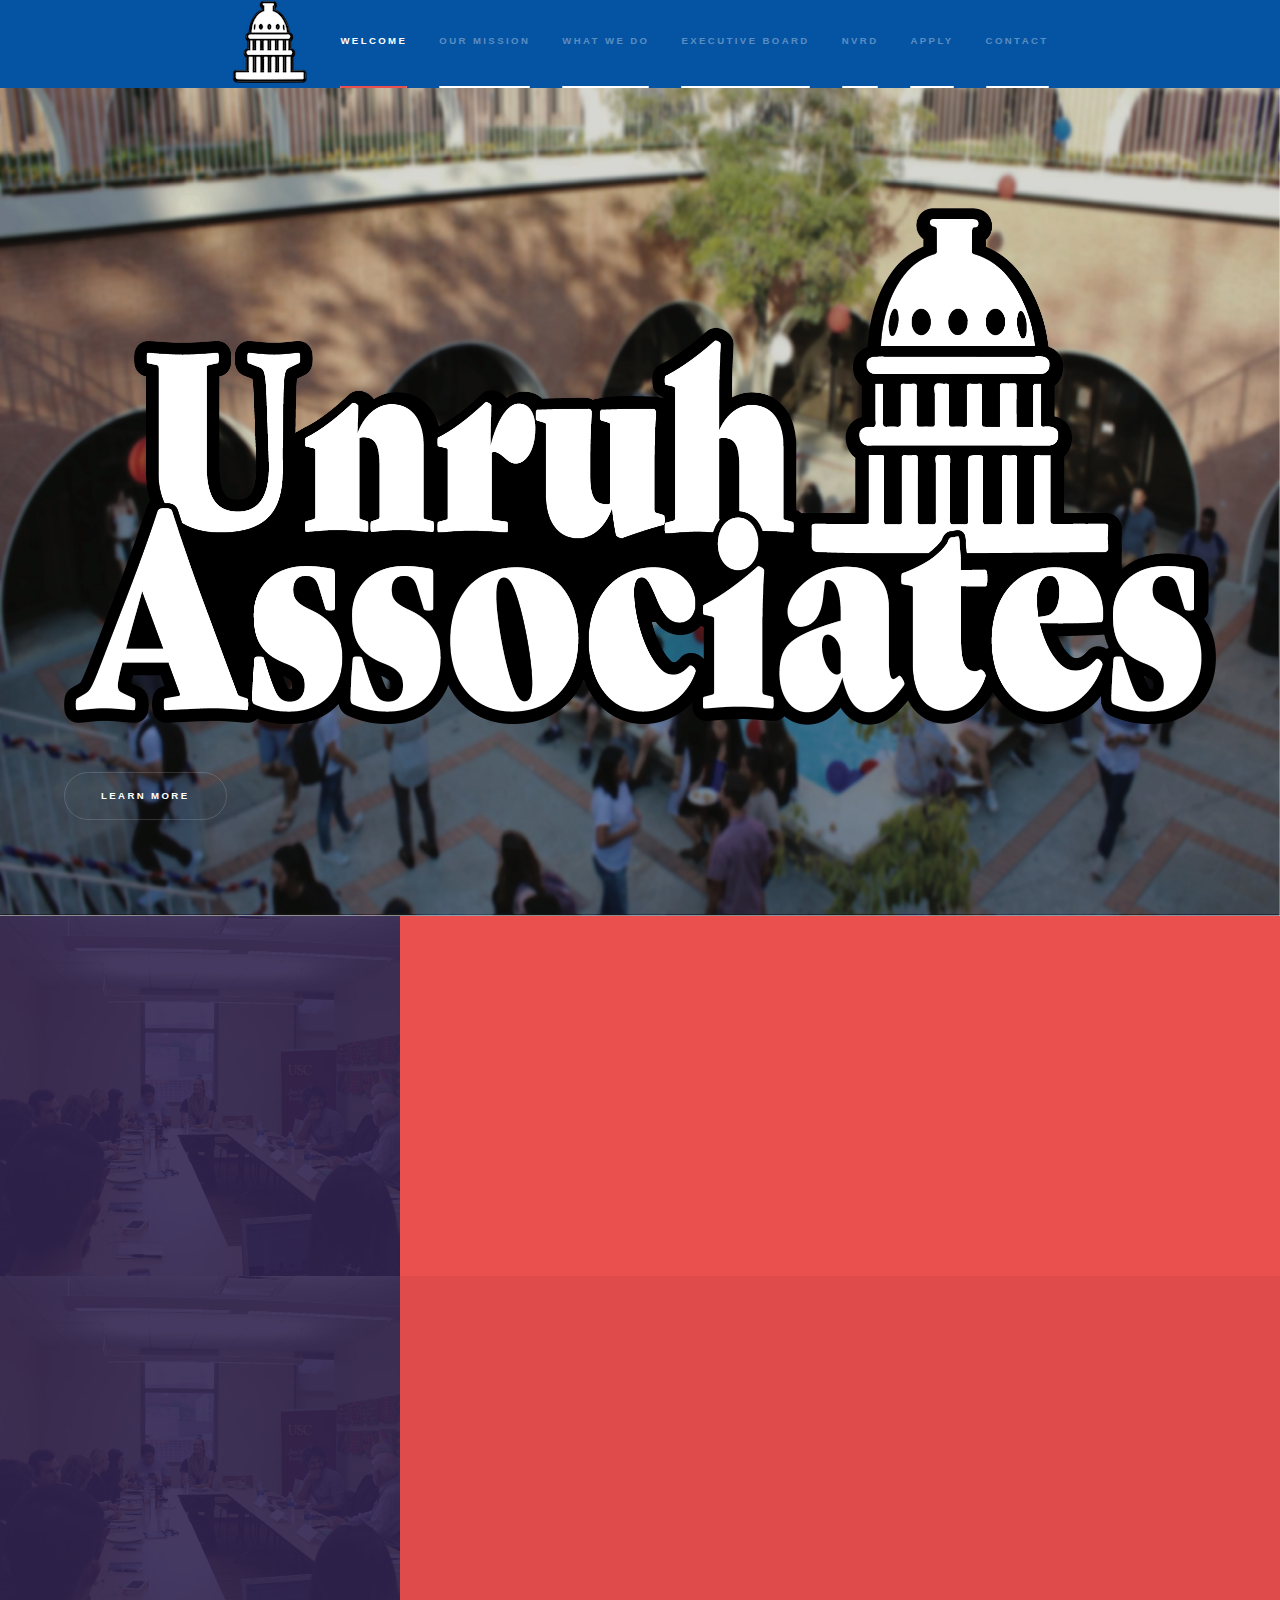
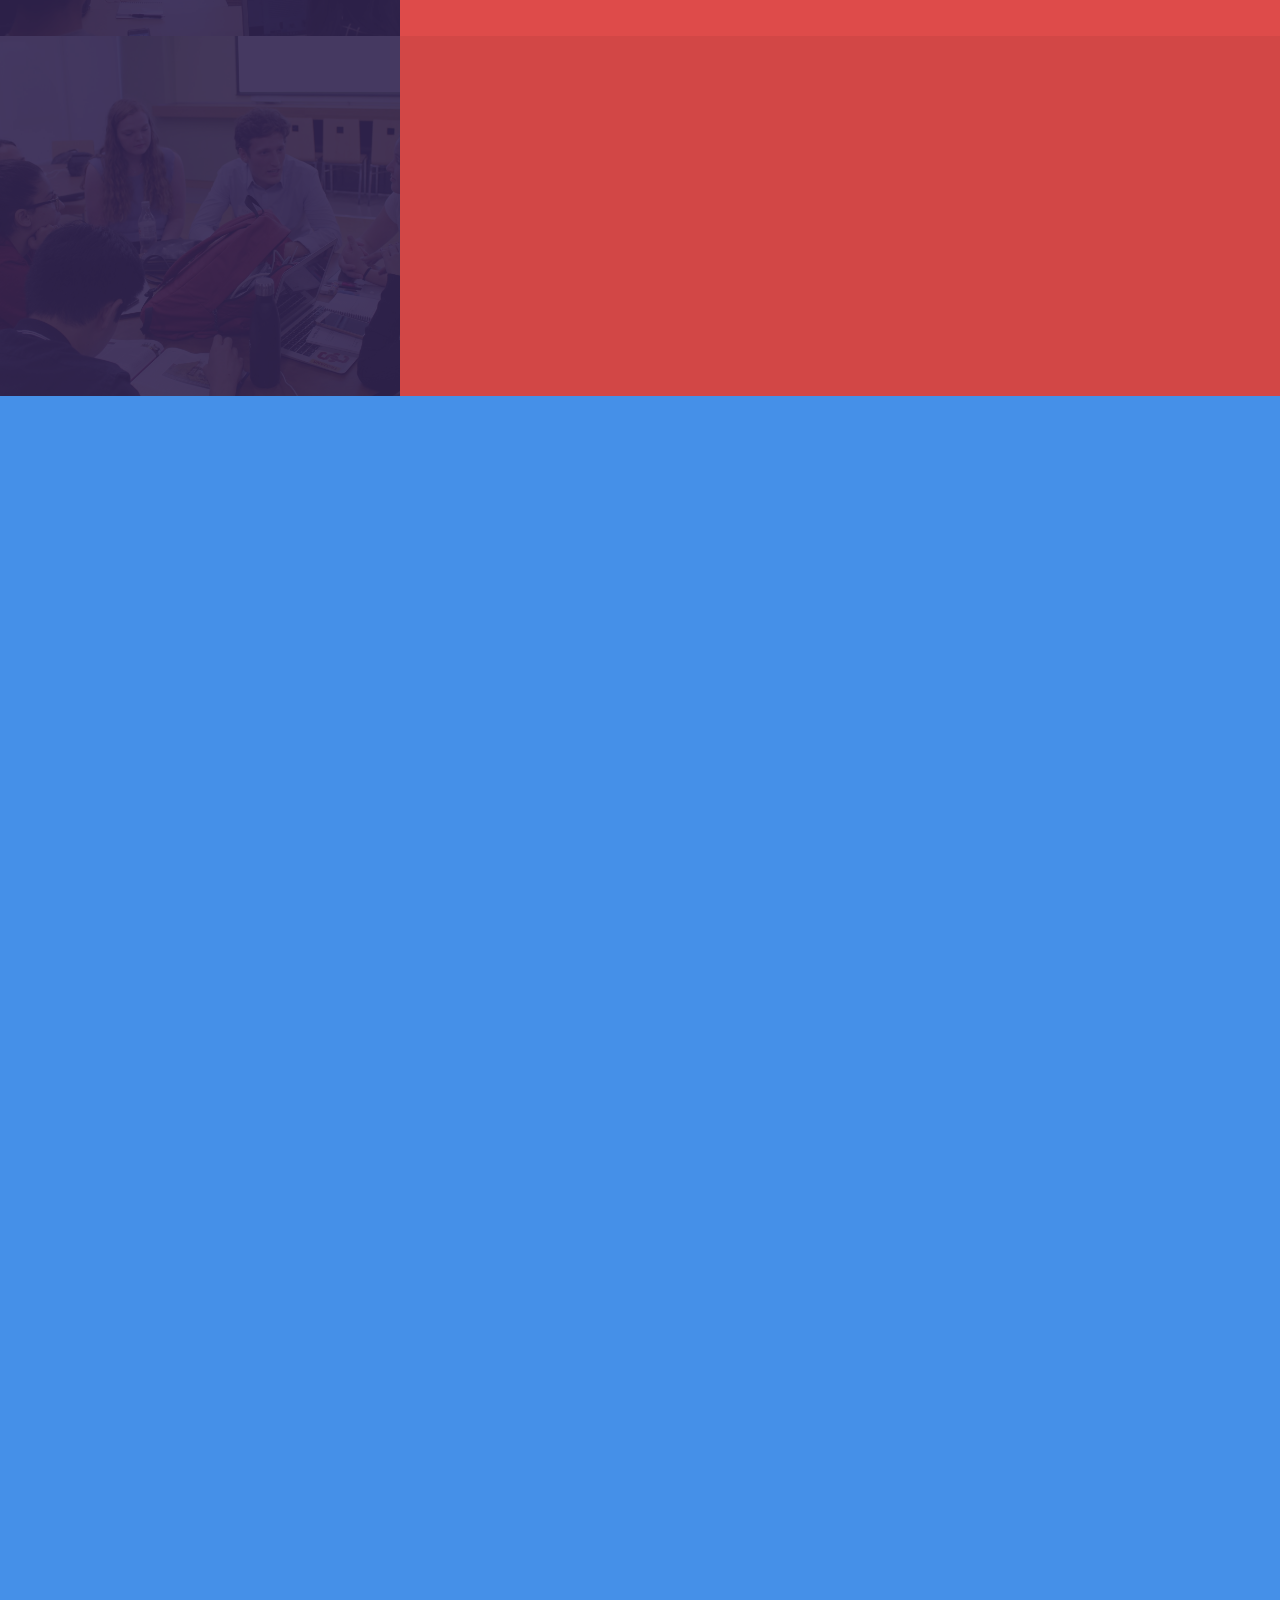
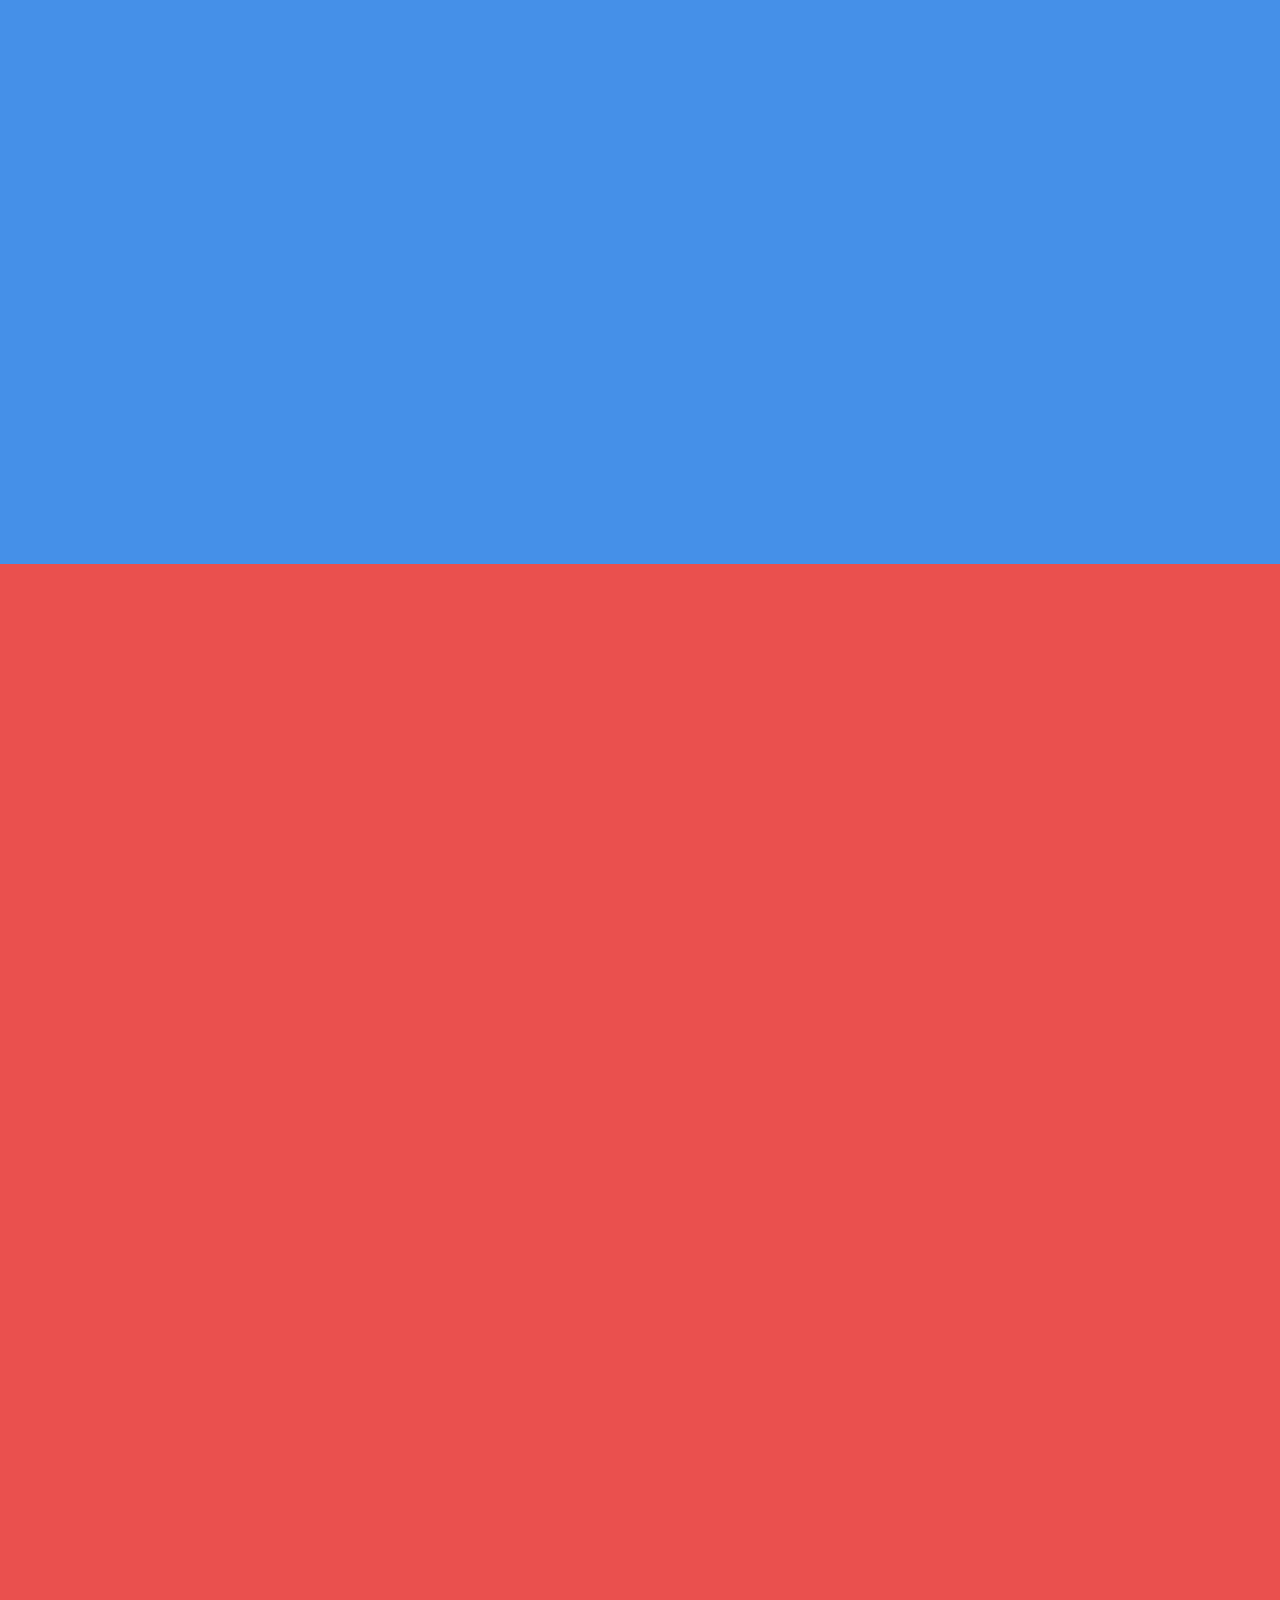
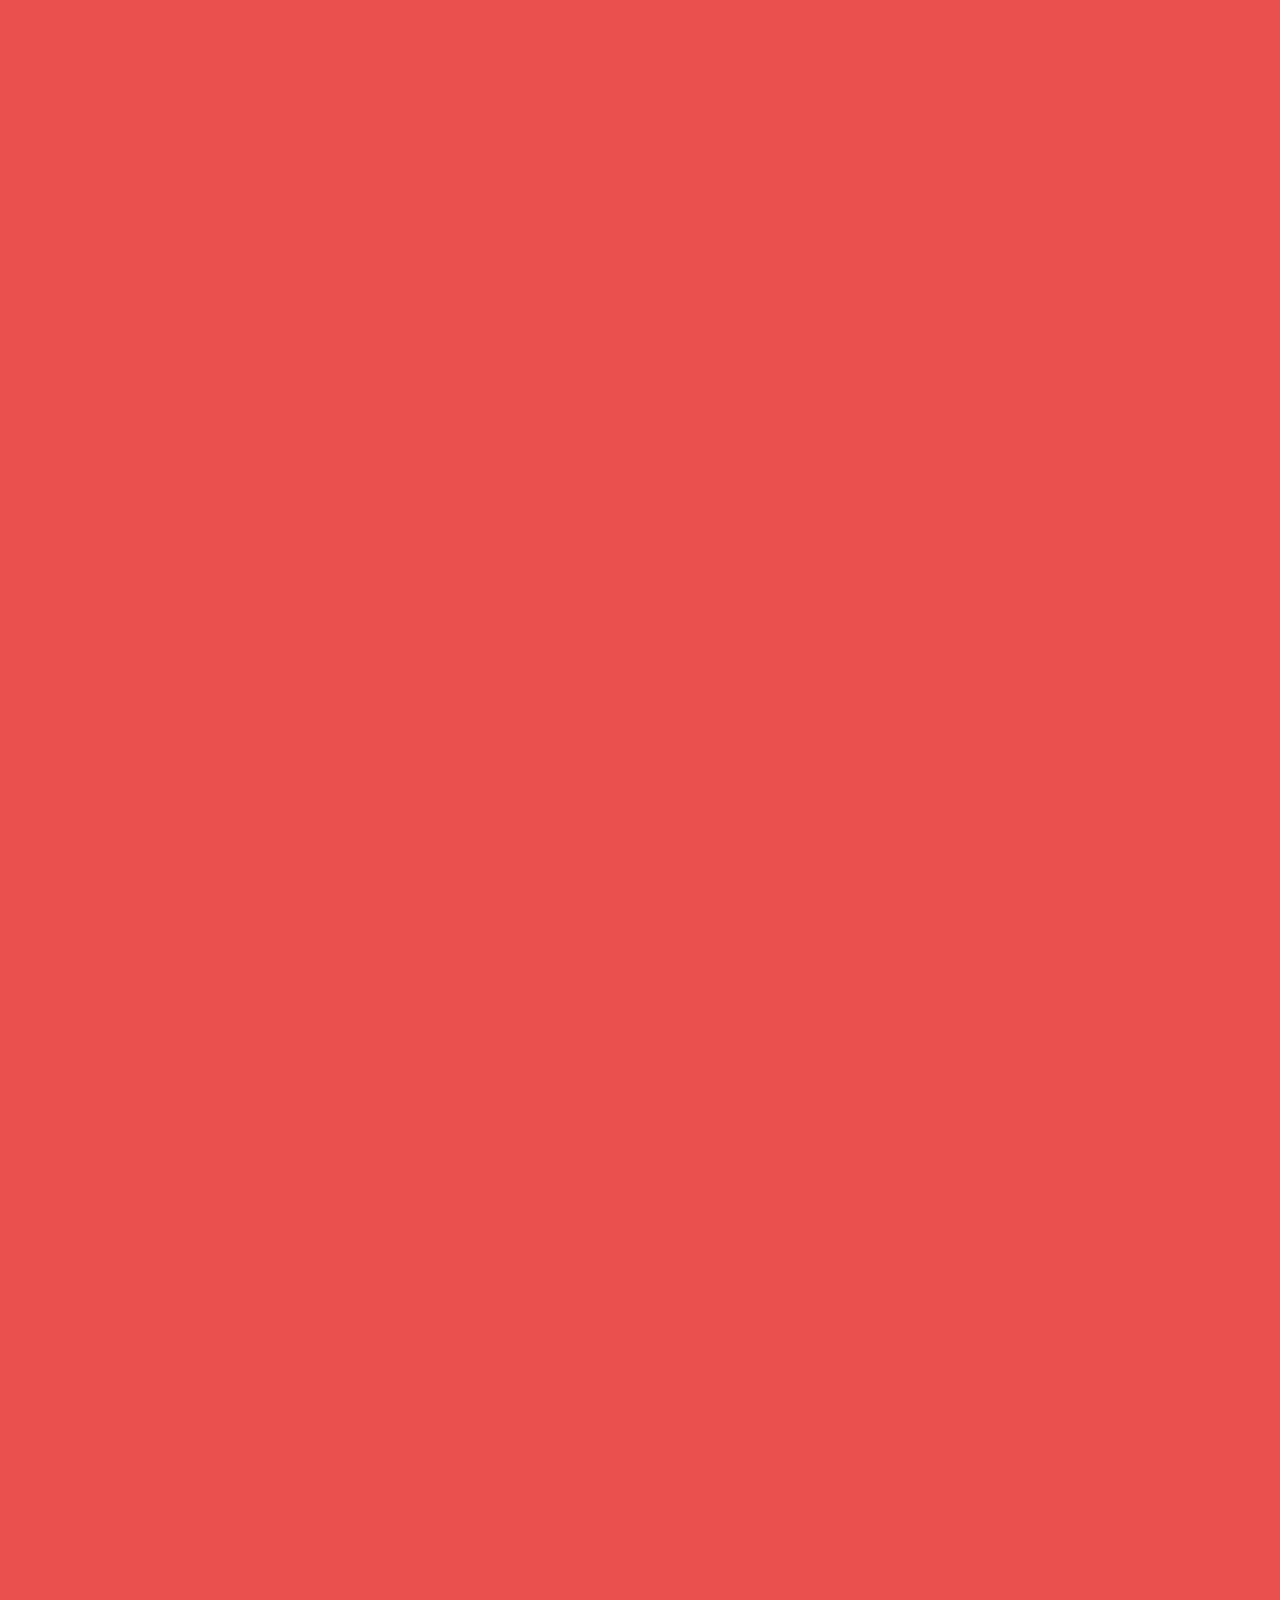
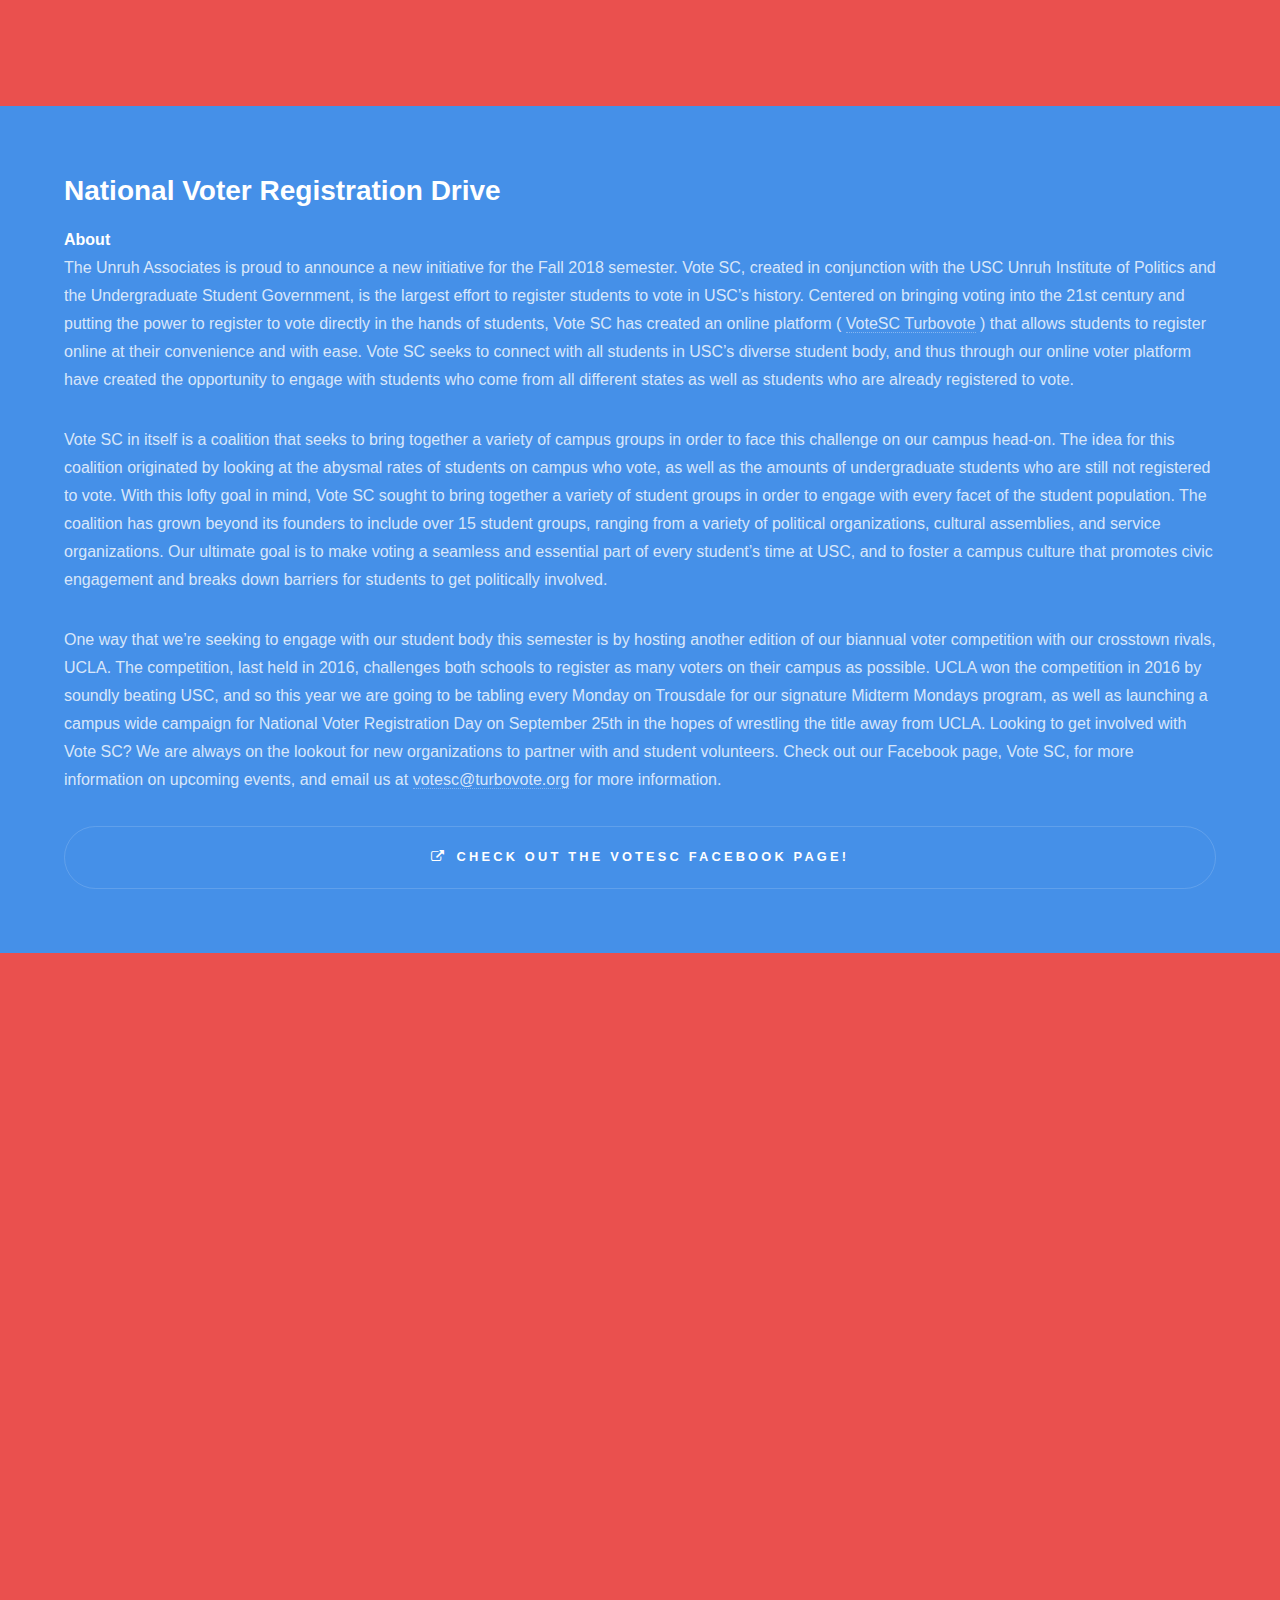
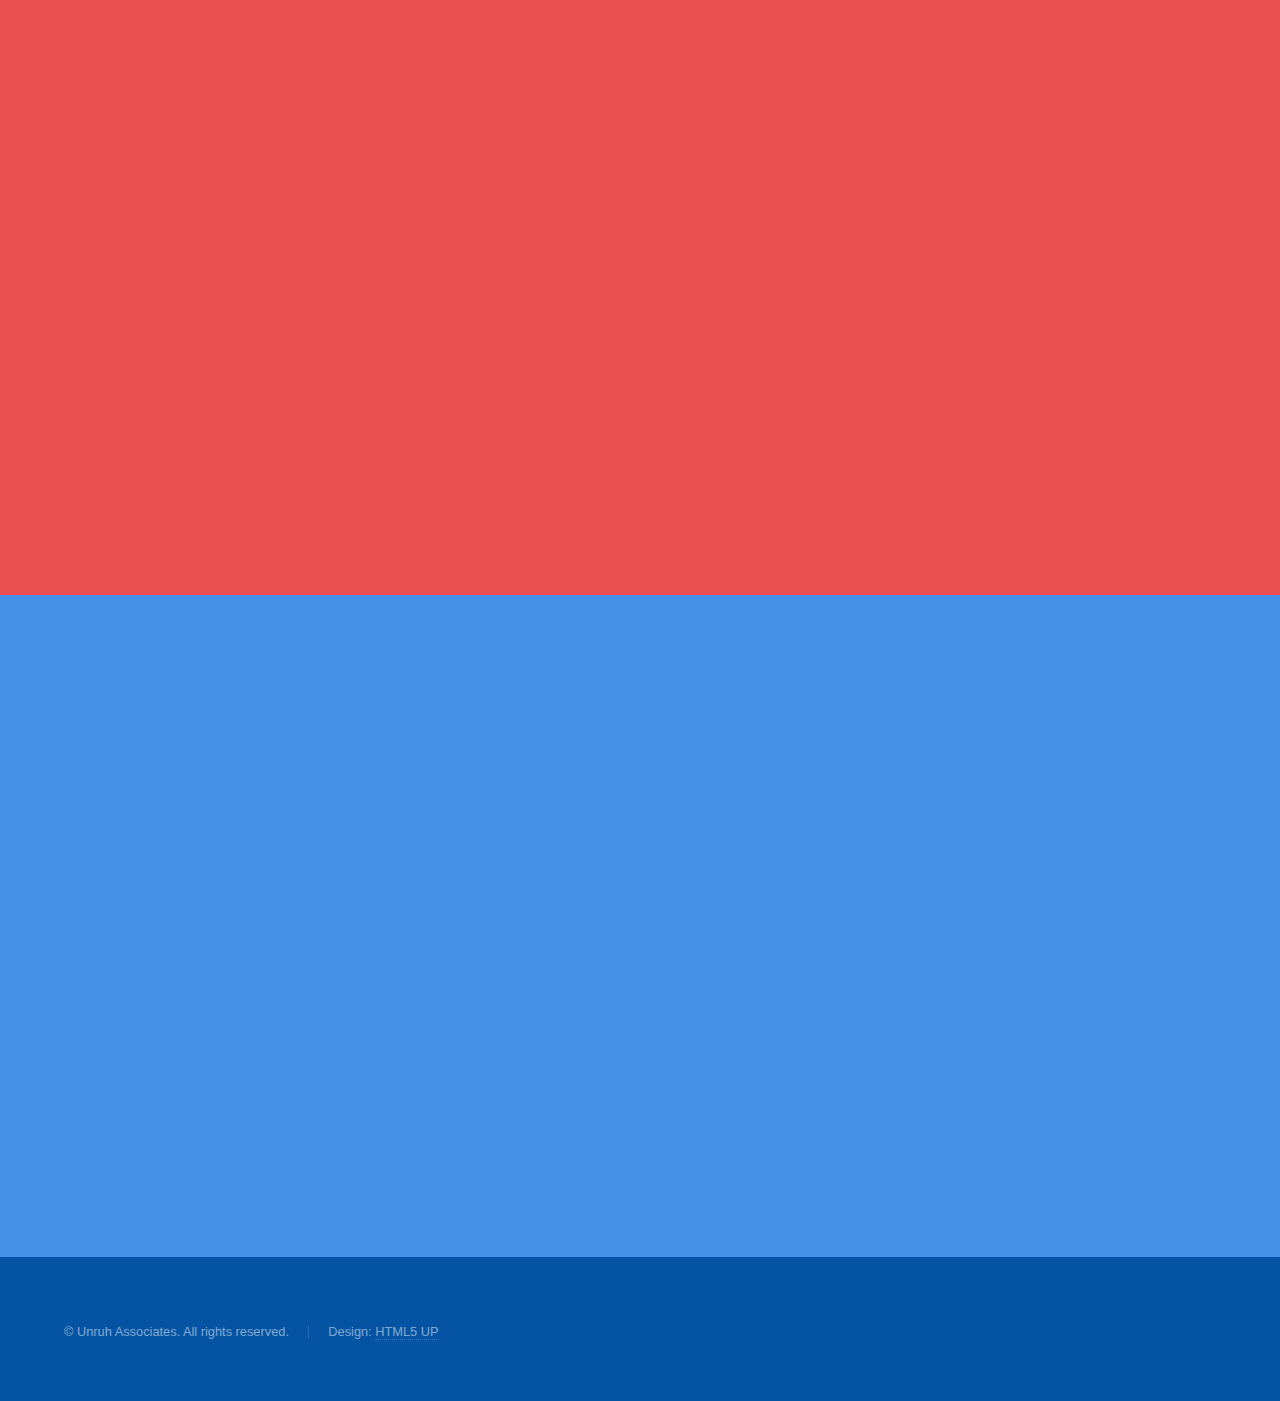
==== index.html @ 32e73c54 "Update index.html" ====
<!DOCTYPE HTML>
<html>
	<head>
		<meta charset="utf-8">
		<meta http-equiv="X-UA-Compatible" content="IE=edge">
		<meta name="viewport" content="width=device-width, initial-scale=1.0">
		<meta name="keywords" content="Unruh, Associates, Institute, USC, University, Southern, California, students, student, group, politics, government">
		<meta name="description" content="Politically engaged students at the University of Southern California.">

		<meta property="og:image" content="https://i.imgur.com/JW8DcnU.png">
		<meta property="og:title" content="Unruh Associates">
		<meta property="og:description" content="Politically engaged students at the University of Southern California.">
		<meta property="og:url" content="http://unruhassociates.org">

		<link rel="shortcut icon" href="images/TinyCapitolBuilding.png">

		<title>Unruh Associates</title>
		<!--[if lte IE 8]><script src="assets/js/ie/html5shiv.js"></script><![endif]-->
		<link rel="stylesheet" href="assets/css/main.css" />
		<!--[if lte IE 9]><link rel="stylesheet" href="assets/css/ie9.css" /><![endif]-->
		<!--[if lte IE 8]><link rel="stylesheet" href="assets/css/ie8.css" /><![endif]-->
	</head>
	<body>

			<section id="sidebar">
				<div class="inner">
					<nav>
						<ul>
							<li><img src= "images/TinyCapitolBuilding-02.png")/></a>
							<li><a href="#intro">Welcome</a></li>
							<li><a href="#one">Our Mission</a></li>
							<li><a href="#two">What We Do</a></li>
							<li><a href="#three">Executive Board</a></li>
							<li><a href="nvrd.html">NVRD</a></li>
							<li><a href="#five">Apply</a></li>
							<li><a href="#six">Contact</a></li>
						</ul>
					</nav>
				</div>
			</section>

		<!-- Wrapper -->
			<div id="wrapper">

				<!-- Intro -->
					<section id="intro" class="wrapper style1 fullscreen fade-up">
						<div class="inner">
							<p>
							</p>
							<h1><img style = "width: 100%; height: auto" src= "images/UnruhLogoBW.png")/></a>
							</h1>
							<ul class="actions">
								<li><a href="#one" class="button scrolly">Learn more</a></li>
							</ul>
						</div>
					</section>

				<!-- One -->
					<section id="one" class="wrapper style2 spotlights">
						<section>
							<a href="#" class="image"><img src="images/pic02.jpg" alt="" data-position="center center" /></a>
							<div class="content">
								<div class="inner">
									<h2>We inspire students to fulfill their political and civic potential...
									</h2>
								</div>
							</div>
						</section>
						<section>
							<a href="#" class="image"><img src="images/pic02.jpg" alt="" data-position="top center" /></a>
							<div class="content">
								<div class="inner">
									<h2>foster the respectful exchange of beliefs all over the political spectrum...
									</h2>
								</div>
							</div>
						</section>
						<section>
							<a href="#" class="image"><img src="images/pic03.jpg" alt="" data-position="25% 25%" /></a>
							<div class="content">
								<div class="inner">
									<h2>and connect individuals across diverse communities who are interested in civic leadership and political engagement.
									</h2>
								</div>
							</div>
						</section>
					</section>

					<section id="two" class="wrapper style3 fade-up">
						<div class="inner">
							<h2>What We Do</h2>
							<div class="box alt">
								<div class="row uniform">
									<div class="4u"><span class="image fit"><img src="images/pic21.jpg" alt="" /></span></div>
									<div class="4u"><span class="image fit"><img src="images/Carol Folt.JPG" alt="" /></span></div>
									<div class="4u$"><span class="image fit"><img src="images/Eboard group pic.jpg" alt="" /></span></div>
									<div class="4u"><span class="image fit"><img src="images/Group1.jpg" alt="" /></span></div>
									<div class="4u"><span class="image fit"><img src="images/NowThis.PNG" alt="" /></span></div>
									<div class="4u$"><span class="image fit"><img src="images/pic02.jpg" alt="" /></span></div>
									<div class="4u"><span class="image fit"><img src="images/pic20.JPG" alt="" /></span></div>
									<div class="4u"><span class="image fit"><img src="images/pic03.jpg" alt="" /></span></div>
									<div class="4u$"><span class="image fit"><img src="images/pic01.jpg" alt="" /></span></div>
								</div>
								<br>
								<section>
									<h3>Chapter meetings</h3>
									<p>At our meetings, we expose Associates to exclusive opportunities, whether it is information for events, meet & greets, or professional development opportunities.</p>
								</section>
								<section>
									<h3>Lunches with Leaders</h3>
									<p>We host lunches on week days each semester to give Associates a chance to meet face-to-face with prominent political professionals in a more informal setting at the Unruh Institute or the University Club.</p>
								</section>
								<section>
									<h3>Roundtable Discussions</h3>
									<p>Associates host intimate roundtable discussions each semester on topics ranging from the Supreme Court, to nuclear proliferation, to environmental policy to give Associates a chance to discuss the prominent issues of the day in a civically engaged setting.</p>
								</section>
								<section>
									<h3>Downtown Los Angeles Summit</h3>
									<p>Every semester, Associates head to Los Angeles City Hall to meet with public and private sector professionals. The trip includes a tour of City Hall, panels hosted in the Tom Bradley Room, and networking sessions. If you have a strong desire to work in politics, this is an excellent opportunity to learn more about career opportunities and make an impression with those working in politics today. </p>
								</section>
								<section>
									<h3>Internships through the Unruh Institute</h3>
									<p>By becoming a part of Unruh Associates you demonstrate your commitment to political advocacy, on campus and off. The Unruh Institute, our parent organization, recognizes this and invites you to apply for interships <a href="https://dornsife.usc.edu/unruh/internships/">here.</a></p>
								</section>
								<section>
									<h3>Special Events, Competitions, and Programs</h3>
									<p>Unruh Associates leads a number of other student-run events and intiatives, from leading USC's efforts on National Voter Regisration Day to holding audience spots for Associates at CNN Town Halls. As the nature of politics and government is in a constant state of change, we always consider new ways of expanding our intiatives on campus. </p>
								</section>
							</div>
						</div>
					</section>


				<!-- Two
					<section id="two" class="wrapper style3 fade-up">
						<div class="inner">
							<h2>What we do</h2>
							<p> </p>
							<div class="features">
								<section>
									<span class="icon major fa-hand-peace-o"></span>
									<h3>Chapter meetings</h3>
									<p>Before the Unruh Institute's Tuesday evening Ground Zero events, Associates meet biweekly to host intimate Q&As with panelists and update members on Associates' upcoming programming.</p>
								</section>
								<section>
									<span class="icon major fa-coffee"></span>
									<h3>Lunches with Leaders</h3>
									<p>We host lunches on week days each semester to give Associates a chance to meet face-to-face with prominent political professionals in a more informal setting at the Unruh Institute or the University Club.</p>
								</section>
								<section>
									<span class="icon major fa-briefcase"></span>
									<h3>Roundtable Discussions</h3>
									<p>Associates host intimate roundtable discussions each semester on topics ranging from the Supreme Court, to nuclear proliferation, to environmental policy to give Associates a chance to discuss the prominent issues of the day in a civically engaged setting.</p>
								</section>
								<section>
									<span class="icon major fa-institution"></span>
									<h3>Downtown Los Angeles Summit</h3>
									<p>Every semester, Associates head to Los Angeles City Hall to meet with public and private sector professionals. The trip includes a tour of City Hall, panels hosted in the Tom Bradley Room, and networking sessions. If you have a strong desire to work in politics, this is an excellent opportunity to learn more about career opportunities and make an impression with those working in politics today. </p>
								</section>
								<section>
									<span class="icon major fa-key"></span>
									<h3>Internships through the Unruh Institute</h3>
									<p>By becoming a part of Unruh Associates you demonstrate your commitment to political advocacy, on campus and off. The Unruh Institute, our parent organization, recognizes this and invites you to apply for interships <a href="https://dornsife.usc.edu/unruh/internships/">here.</a></p>
								</section>
								<section>
									<span class="icon major fa-flag"></span>
									<h3>Special Events, Competitions, and Programs</h3>
									<p>Unruh Associates leads a number of other student-run events and intiatives, from leading USC's efforts on National Voter Regisration Day to holding audience spots for Associates at CNN Town Halls. As the nature of politics and government is in a constant state of change, we always consider new ways of expanding our intiatives on campus. </p>
								</section>
							</div>
						</div>
					</section> -->

				<!-- Three -->
					<section id="three" class="wrapper style2 fade-up">
						<div class="inner">
							<h2>Executive Board for 2020</h2>
							<div class="features">
								<section>
									<span class="icon major fa-map"></span>
									<h3>Tommy Nguyen, President</h3>
									<img style = "width: 50%; height: auto" src= "images/Hannah.jpg")/></a>
									<p>Tommy Nguyen is a junior double majoring in History and International Relations. Tommy has been with Unruh Associates since his freshman year and is deeply humbled and honored to serve as the President of Unruh Associates for 2020. On campus, Tommy is also a Dornsife Ambassador, Warren Bennis Fellow, VIce President of the USC History Union, and a teacher for the Prison Education Project. Tommy is also Leonard D. Schaffer Fellow and is interning with Senator Holly J. Mitchell. Tommy is passionate about progressing higher education and society through education programs and policy making. After college, Tommy plans to attend law school and pursue a career in education, public service, or in the Intelligence Community. 

									</p>
								</section>
								<section>
									<span class="icon major fa-binoculars"></span>
									<h3>Deven Patel, Vice President</h3>
									<img style = "width: 88%; height: 29%" src= "images/Deven.jpeg")/></a>
									<p>Deven Patel is a junior from Irvine, CA, double majoring in Business Administration and Environmental Studies with a concentration in Public Policy. On campus, Deven is the president of Business Technology Group and an Ambassador for the USC Dornsife Office of Admission. He is a member of the Thematic Option Honors Program. Deven has interned with the City of Irvine under Councilwoman Melissa Fox, working specifically in the area of environmental policy for the city. In summer 2019, he worked as a campaign research intern for Melissa Fox for CA AD-68. Deven has been active with the Center for the Political Future since his freshman year. He has taken a Political Fellows course with Symone Sanders, Senior Adviser to Joe Biden 2020, and attended the Cerrell Political Leadership Summit.
							  		</p>
								</section>
								<section>
									<span class="icon major fa-users"></span>
									<h3>Jillian Fallon, Director of Programming</h3>
									<img style = "width: 65%; height: 40%" src= "images/Jillian.jpeg")/></a>
									<p>Jillian Fallon is a sophomore studying Political Science and Public Relations with a minor in Spanish. She serves as the Programming Director of Unruh Associates and is the Executive Director of the Political Student Assembly. Her focus on politics at USC creates a platform that is open to discussion and provides everyone an opportunity to take part in making change. With so many positive political experiences on campus, she hopes to provide others with the same, and give them the resources they need to get educated on politics! </p>
								</section>
								<section>
									<span class="icon major fa-desktop"></span>
									<h3>Chloe Hirth, Director of Publicity</h3>
									<img style = "width: 90%; height: 35%" src= "images/Chloe.JPG")/></a>
									<p>Chloe Hirth is a junior majoring in Political Science and Communications on the Pre-Law track. She has been a member of Unruh Associates since her sophomore year and is greatly excited to serve as the Director of Publicity for 2020. On campus, Chloe is a member of the Corporate Law and Financial Regulation Association and Alpha Phi Sorority, serving on the executive boards of both organizations. She is also a member of Dornsife Ambassadors and SPEC Magazine. Chloe is currently interning at The Borgen Project and the State Controller’s Office. She plans to attend law school after graduating from USC.</p>
								</section>
								<section>
									<span class="icon major fa-pencil"></span>
									<h3>Maggie Tewksbury, Administrator</h3>
									<img style = "width: 70%; height: 35%" src= "images/Maggie.JPG")/></a>
									<p>Lee Fisher is a rising junior studying Political Science and Music Industry with an emphasis in Pre-Law. She is originally from the San Francisco Bay Area and she can't stop talking about it. At USC, she is the Assistant Director for the Political Student Assembly, Vice President for College Democrats, a member of PAWS (Providing Animals With Shelter), and a member of Phi Alpha Delta, the university's first and only pre-law professional fraternity. Lee has interned at the San Francisco office of U.S. Senator Kamala D. Harris and is an active supporter of #Momala2020. This past summer, she interned at Elevate Public Affairs while working at Trial Partners, a jury consulting firm. On campus this year, you can find Lee browsing the selections at the Wednesday farmer's market or, more likely, napping.</p>
								</section>
								<section>
									<span class="icon major fa-money"></span>
									<h3>Hannah Fandacaro, Director of External Relations</h3>
									<img style = "width: 65%; height: 30%" src= "images/Hannah.jpg")/></a>
									<p>Hannah Fondacaro is a rising junior majoring in Psychology, double minoring in Forensics & Criminality and Spanish. Hannah has been a member of Unruh Associates since her first semester at USC. Although she’s not pursuing a career in politics, she became passionate about politics after the mass shooting at Marjory Stoneman Douglas High School in Parkland, Florida. On campus, Hannah works as a Research Assistant for the Child Interviewing Lab at the USC Gould School of Law. This summer, Hannah is interning for the Los Angeles District Attorney’s Office, Hardcore Gang Division, and previously interned for the John Jay College of Criminal Justice in Manhattan. After graduating from USC, she plans to attend graduate school and pursue a dual JD-MSW degree.</p>
								<!--</section>
								<section>
									<span class="icon major fa-phone"></span>
									<h3></h3>
									<img style = "width: 50%; height: auto" src= "images/pic16.jpg")/></a>
									<p>
									</p>
								</section>
								<section>
									<span class="icon major fa-rocket"></span>
									<h3></h3>
									<img style = "width: 50%; height: auto" src= "images/pic18.jpg")/></a>
									<img style = "width: 50%; height: auto" src= "images/pic17.png")/></a>
									<p>
									</p>
								</section>-->
							</div>
						</div>
					</section>
					<!-- four -->
						<section id="four" class="wrapper style3 fade-up">
							<div class="inner">
								<h2>National Voter Registration Drive</h2>
								<!-- Oskar, enter the link to the application in between the quotes after href below -->
								<b>About</b>
								<p>The Unruh Associates is proud to announce a new initiative for the Fall 2018 semester. Vote SC, created in conjunction with the USC Unruh Institute of Politics and the Undergraduate Student Government, is the largest effort to register students to vote in USC’s history. Centered on bringing voting into the 21st century and putting the power to register to vote directly in the hands of students, Vote SC  has created an online platform ( <a href="http://votesc.turbovote.org" target="_blank">VoteSC Turbovote</a> ) that allows students to register online at their convenience and with ease. Vote SC seeks to connect with all students in USC’s diverse student body, and thus through our online voter platform have created the opportunity to engage with students who come from all different states as well as students who are already registered to vote. </p>

            <p> Vote SC in itself is a coalition that seeks to bring together a variety of campus groups in order to face this challenge on our campus head-on. The idea for this coalition originated by looking at the abysmal rates of students on campus who vote, as well as the amounts of undergraduate students who are still not registered to vote. With this lofty goal in mind, Vote SC sought to bring together a variety of student groups in order to engage with every facet of the student population. The coalition has grown beyond its founders to include over 15 student groups, ranging from a variety of political organizations, cultural assemblies, and service organizations. Our ultimate goal is to make voting a seamless and essential part of every student’s time at USC, and to foster a campus culture that promotes civic engagement and breaks down barriers for students to get politically involved. </p>

            One way that we’re seeking to engage with our student body this semester is by hosting another edition of our biannual voter competition with our crosstown rivals, UCLA. The competition, last held in 2016, challenges both schools to register as many voters on their campus as possible. UCLA won the competition in 2016 by soundly beating USC, and so this year we are going to be tabling every Monday on Trousdale for our signature Midterm Mondays program, as well as launching a campus wide campaign for National Voter Registration Day on September 25th in the hopes of wrestling the title away from UCLA.

            Looking to get involved with Vote SC? We are always on the lookout for new organizations to partner with and student volunteers. Check out our Facebook page, Vote SC, for more information on upcoming events, and email us at <a href="mailto:votesc@turbovote.org">votesc@turbovote.org</a> for more information. </p>

								<!-- <h3>Frequently Asked Questions</h3>

								<b>How do I get involved?</b>

								<p>(1) You must attend the Unruh Open House in SOS B15 on August 28, 2018 at 5:00 PM. If you cannot attend this event, please reach out to our executive board at <a href="#">unruhassociates@gmail.com</a> and we can accommodate your application.

								<br>(2) The written application opens after the open house on August 28, 2018 and is due September 3, 2018 at 5:00 PM.

								<br>(3) An individual interview will be conducted sometime between September 5-6, 2018.</p>

								<p>Applicants will be notified of their application status on September 7, 2018. Shortly after the interviews we will welcome our new members!</p>

								<b>What if I’m a freshman or have recently become interested in politics?</b>

								<p>We want you to apply, whatever your experience level in politics. Your application is welcomed as long as you’re interested in politics / civic engagement, want to learn more about what a career in politics looks like, or are passionate about connecting with other politically minded students.</p>

								<b>Is Unruh Associates partisan? Do we subscribe to one party’s vision of the country?</b>

								<p>Nope! We are a nonpartisan organization and invite students of all political persuasions to apply.</p>

								<b>Do you have to be political science major to apply?</b>

								<p>Nope! We want you to apply, whatever your major, school, or interest. We have members from many schools at USC, and our members have a wide variety of skills and interests.</p>

								<b>What if I have a different question?</b>

								<p>Great! Shoot us an email @ <a href="#">unruhassociates@gmail.com</a>, and we’ll get back to you ASAP.</p>

								<p>We want you here! Joining Unruh Associates is your opportunity to connect with political professionals through on-campus events and off-campus summits and foster civic discourse through impactful student-run events and initiatives.

								</p> -->
								<p><a href="https://www.facebook.com/Vote-SC-2105416659780376/" class="button big fit icon fa-external-link" target="_blank">Check out the VoteSC Facebook page!</a></li></p>
							</div>

					<section id="five" class="wrapper style2 fade-up">
						<div class="inner">
							<h2>Apply</h2>
							<!-- Oskar, enter the link to the application in between the quotes after href below -->
							<p><a href="https://docs.google.com/forms/d/e/1FAIpQLSeaBFeKlsik0qpePfYq743vg0TrBWZ6qqUw__SazwgGXsqtOg/viewform" class="button big fit icon fa-external-link" target="_blank">Applications will be live Fall 2020</a></li></p>
							<p> <b> What We’re Looking For</b>
 							<p> Unruh Associates is open to all undergraduate students of all majors currently pursuing degrees at USC. We’re interested in driven, student leaders who want to make a difference in the political arena. This interest may be demonstrated through academic work, attending and/or organizing political events, prior political volunteerism, political internships, and politically-related activities whether it be political punditry, issue advocacy, or translatable skills. An Unruh Associates is someone who is tolerant and open-minded, willing to learn about new topics and hear different viewpoints, and ready to jump into the conversation. We are looking for people who are engaged or looking to be engaged in the community, and are enthusiastic about Unruh Associates and its mission. </p>

							<h3>Frequently Asked Questions</h3>

							<b>What is the application process?</b>

							<p>(1) You must attend the Virtual Unruh Institute Open House. If you cannot attend this event, please reach out to our executive board at <a href="#">unruhassociates@gmail.com</a> and we can accommodate your application.

							<br>(2) The written application opens on August 24, 2020 and is due September 4, 2020 at 11:59 PM.

							<br>(3) Applicants will be notifies of interview dates shortly thereafter.</p>

							<p>Shortly after the interviews we will welcome our new members!</p>

							<b>What if I’m a freshman or have recently become interested in politics?</b>

							<p>We want you to apply, whatever your experience level in politics. Your application is welcomed as long as you’re interested in politics / civic engagement, want to learn more about what a career in politics looks like, or are passionate about connecting with other politically minded students.</p>

							<b>Is Unruh Associates partisan? Do we subscribe to one party’s vision of the country?</b>

							<p>Nope! We are a nonpartisan organization and invite students of all political persuasions to apply.</p>

							<b>Do you have to be political science major to apply?</b>

							<p>Nope! We want you to apply, whatever your major, school, or interest. We have members from many schools at USC, and our members have a wide variety of skills and interests.</p>

							<b>What if I have a different question?</b>

							<p>Great! Shoot us an email @ <a href="#">unruhassociates@gmail.com</a>, and we’ll get back to you ASAP.</p>

							<p>We want you here! Joining Unruh Associates is your opportunity to connect with political professionals through on-campus events and off-campus summits and foster civic discourse through impactful student-run events and initiatives.

							</p>
						</div>


				<!-- six -->
					<section id="six" class="wrapper style3 fade-up">
						<div class="inner">
							<h2>Get in touch</h2>
							<p>Feel free to reach out with any questions.</p>
								<section>
									<ul class="contact">
										<li>
											<h3>Email us at:</h3>
											<a href="#">unruhassociates@gmail.com</a>
										</li>
										<li>
											<h3>Social:</h3>
											<ul class="icons">
												<li><a href="https://www.facebook.com/UnruhAssociates/" class="fa-facebook"><span class="label">Facebook</span></a></li>
												<li><a href="https://www.instagram.com/unruhassociates/" class="fa-instagram"><span class="label">Instagram</span></a></li>
												<li><a href="https://twitter.com/UnruhAssociates?lang=en" class="fa-twitter"><span class="label">Twitter</span></a></li>
											</ul>
										</li>
										<li>
											<h3>Find the <a href="https://dornsife.usc.edu/unruh/">Unruh Institute</a>, our parent organization at:</h3>
											<span>3502 Trousdale Parkway<br />
												Social Sciences Building B15<br />
											Los Angeles, CA 90089<br />
											</span>
										</li>
										<li>
											<h3>And contact the Institute at:</h3>
											<span>(213) 740 - 8964</span>
											<p> and <a href="#">unruhins@usc.edu</a></p>
										</li>
									</ul>
								</section>
							</div>
						</div>
					</section>

			</div>

		<!-- Footer -->
			<footer id="footer" class="wrapper style1-alt">
				<div class="inner">
					<ul class="menu">
						<li>&copy; Unruh Associates. All rights reserved.</li><li>Design: <a href="http://html5up.net">HTML5 UP</a></li>
					</ul>
				</div>
			</footer>

		<!-- Scripts -->
			<script>
  			(function(i,s,o,g,r,a,m){i['GoogleAnalyticsObject']=r;i[r]=i[r]||function(){
  			(i[r].q=i[r].q||[]).push(arguments)},i[r].l=1*new Date();a=s.createElement(o),
  			m=s.getElementsByTagName(o)[0];a.async=1;a.src=g;m.parentNode.insertBefore(a,m)
  			})(window,document,'script','https://www.google-analytics.com/analytics.js','ga');

  			ga('create', 'UA-105237223-1', 'auto');
  			ga('send', 'pageview');

			</script>
			<script src="assets/js/jquery.min.js"></script>
			<script src="assets/js/jquery.scrollex.min.js"></script>
			<script src="assets/js/jquery.scrolly.min.js"></script>
			<script src="assets/js/skel.min.js"></script>
			<script src="assets/js/util.js"></script>
			<!--[if lte IE 8]><script src="assets/js/ie/respond.min.js"></script><![endif]-->
			<script src="assets/js/main.js"></script>

	</body>
</html>
---- assets/css/main.css ----
@import url(font-awesome.min.css);

/*
	Hyperspace by HTML5 UP
	html5up.net | @ajlkn
	Free for personal and commercial use under the CCA 3.0 license (html5up.net/license)
*/

/* Reset */

	html, body, div, span, applet, object, iframe, h1, h2, h3, h4, h5, h6, p, blockquote, pre, a, abbr, acronym, address, big, cite, code, del, dfn, em, img, ins, kbd, q, s, samp, small, strike, strong, sub, sup, tt, var, b, u, i, center, dl, dt, dd, ol, ul, li, fieldset, form, label, legend, table, caption, tbody, tfoot, thead, tr, th, td, article, aside, canvas, details, embed, figure, figcaption, footer, header, hgroup, menu, nav, output, ruby, section, summary, time, mark, audio, video {
		margin: 0;
		padding: 0;
		border: 0;
		font-size: 100%;
		font: inherit;
		vertical-align: baseline;
	}

	article, aside, details, figcaption, figure, footer, header, hgroup, menu, nav, section {
		display: block;
	}

	body {
		line-height: 1;
	}

	ol, ul {
		list-style: none;
	}

	blockquote, q {
		quotes: none;
	}

	blockquote:before, blockquote:after, q:before, q:after {
		content: '';
		content: none;
	}

	table {
		border-collapse: collapse;
		border-spacing: 0;
	}

	body {
		-webkit-text-size-adjust: none;
	}

/* Box Model */

	*, *:before, *:after {
		-moz-box-sizing: border-box;
		-webkit-box-sizing: border-box;
		box-sizing: border-box;
	}

/* Grid */

	.row {
		border-bottom: solid 1px transparent;
		-moz-box-sizing: border-box;
		-webkit-box-sizing: border-box;
		box-sizing: border-box;
	}

	.row > * {
		float: left;
		-moz-box-sizing: border-box;
		-webkit-box-sizing: border-box;
		box-sizing: border-box;
	}

	.row:after, .row:before {
		content: '';
		display: block;
		clear: both;
		height: 0;
	}

	.row.uniform > * > :first-child {
		margin-top: 0;
	}

	.row.uniform > * > :last-child {
		margin-bottom: 0;
	}

	.row.\30 \25 > * {
		padding: 0 0 0 0em;
	}

	.row.\30 \25 {
		margin: 0 0 -1px 0em;
	}

	.row.uniform.\30 \25 > * {
		padding: 0em 0 0 0em;
	}

	.row.uniform.\30 \25 {
		margin: 0em 0 -1px 0em;
	}

	.row > * {
		padding: 0 0 0 1.5em;
	}

	.row {
		margin: 0 0 -1px -1.5em;
	}

	.row.uniform > * {
		padding: 1.5em 0 0 1.5em;
	}

	.row.uniform {
		margin: -1.5em 0 -1px -1.5em;
	}

	.row.\32 00\25 > * {
		padding: 0 0 0 3em;
	}

	.row.\32 00\25 {
		margin: 0 0 -1px -3em;
	}

	.row.uniform.\32 00\25 > * {
		padding: 3em 0 0 3em;
	}

	.row.uniform.\32 00\25 {
		margin: -3em 0 -1px -3em;
	}

	.row.\31 50\25 > * {
		padding: 0 0 0 2.25em;
	}

	.row.\31 50\25 {
		margin: 0 0 -1px -2.25em;
	}

	.row.uniform.\31 50\25 > * {
		padding: 2.25em 0 0 2.25em;
	}

	.row.uniform.\31 50\25 {
		margin: -2.25em 0 -1px -2.25em;
	}

	.row.\35 0\25 > * {
		padding: 0 0 0 0.75em;
	}

	.row.\35 0\25 {
		margin: 0 0 -1px -0.75em;
	}

	.row.uniform.\35 0\25 > * {
		padding: 0.75em 0 0 0.75em;
	}

	.row.uniform.\35 0\25 {
		margin: -0.75em 0 -1px -0.75em;
	}

	.row.\32 5\25 > * {
		padding: 0 0 0 0.375em;
	}

	.row.\32 5\25 {
		margin: 0 0 -1px -0.375em;
	}

	.row.uniform.\32 5\25 > * {
		padding: 0.375em 0 0 0.375em;
	}

	.row.uniform.\32 5\25 {
		margin: -0.375em 0 -1px -0.375em;
	}

	.\31 2u, .\31 2u\24 {
		width: 100%;
		clear: none;
		margin-left: 0;
	}

	.\31 1u, .\31 1u\24 {
		width: 91.6666666667%;
		clear: none;
		margin-left: 0;
	}

	.\31 0u, .\31 0u\24 {
		width: 83.3333333333%;
		clear: none;
		margin-left: 0;
	}

	.\39 u, .\39 u\24 {
		width: 75%;
		clear: none;
		margin-left: 0;
	}

	.\38 u, .\38 u\24 {
		width: 66.6666666667%;
		clear: none;
		margin-left: 0;
	}

	.\37 u, .\37 u\24 {
		width: 58.3333333333%;
		clear: none;
		margin-left: 0;
	}

	.\36 u, .\36 u\24 {
		width: 50%;
		clear: none;
		margin-left: 0;
	}

	.\35 u, .\35 u\24 {
		width: 41.6666666667%;
		clear: none;
		margin-left: 0;
	}

	.\34 u, .\34 u\24 {
		width: 33.3333333333%;
		clear: none;
		margin-left: 0;
	}

	.\33 u, .\33 u\24 {
		width: 25%;
		clear: none;
		margin-left: 0;
	}

	.\32 u, .\32 u\24 {
		width: 16.6666666667%;
		clear: none;
		margin-left: 0;
	}

	.\31 u, .\31 u\24 {
		width: 8.3333333333%;
		clear: none;
		margin-left: 0;
	}

	.\31 2u\24 + *,
	.\31 1u\24 + *,
	.\31 0u\24 + *,
	.\39 u\24 + *,
	.\38 u\24 + *,
	.\37 u\24 + *,
	.\36 u\24 + *,
	.\35 u\24 + *,
	.\34 u\24 + *,
	.\33 u\24 + *,
	.\32 u\24 + *,
	.\31 u\24 + * {
		clear: left;
	}

	.\-11u {
		margin-left: 91.66667%;
	}

	.\-10u {
		margin-left: 83.33333%;
	}

	.\-9u {
		margin-left: 75%;
	}

	.\-8u {
		margin-left: 66.66667%;
	}

	.\-7u {
		margin-left: 58.33333%;
	}

	.\-6u {
		margin-left: 50%;
	}

	.\-5u {
		margin-left: 41.66667%;
	}

	.\-4u {
		margin-left: 33.33333%;
	}

	.\-3u {
		margin-left: 25%;
	}

	.\-2u {
		margin-left: 16.66667%;
	}

	.\-1u {
		margin-left: 8.33333%;
	}

	@media screen and (max-width: 1680px) {

		.row > * {
			padding: 0 0 0 1.5em;
		}

		.row {
			margin: 0 0 -1px -1.5em;
		}

		.row.uniform > * {
			padding: 1.5em 0 0 1.5em;
		}

		.row.uniform {
			margin: -1.5em 0 -1px -1.5em;
		}

		.row.\32 00\25 > * {
			padding: 0 0 0 3em;
		}

		.row.\32 00\25 {
			margin: 0 0 -1px -3em;
		}

		.row.uniform.\32 00\25 > * {
			padding: 3em 0 0 3em;
		}

		.row.uniform.\32 00\25 {
			margin: -3em 0 -1px -3em;
		}

		.row.\31 50\25 > * {
			padding: 0 0 0 2.25em;
		}

		.row.\31 50\25 {
			margin: 0 0 -1px -2.25em;
		}

		.row.uniform.\31 50\25 > * {
			padding: 2.25em 0 0 2.25em;
		}

		.row.uniform.\31 50\25 {
			margin: -2.25em 0 -1px -2.25em;
		}

		.row.\35 0\25 > * {
			padding: 0 0 0 0.75em;
		}

		.row.\35 0\25 {
			margin: 0 0 -1px -0.75em;
		}

		.row.uniform.\35 0\25 > * {
			padding: 0.75em 0 0 0.75em;
		}

		.row.uniform.\35 0\25 {
			margin: -0.75em 0 -1px -0.75em;
		}

		.row.\32 5\25 > * {
			padding: 0 0 0 0.375em;
		}

		.row.\32 5\25 {
			margin: 0 0 -1px -0.375em;
		}

		.row.uniform.\32 5\25 > * {
			padding: 0.375em 0 0 0.375em;
		}

		.row.uniform.\32 5\25 {
			margin: -0.375em 0 -1px -0.375em;
		}

		.\31 2u\28xlarge\29, .\31 2u\24\28xlarge\29 {
			width: 100%;
			clear: none;
			margin-left: 0;
		}

		.\31 1u\28xlarge\29, .\31 1u\24\28xlarge\29 {
			width: 91.6666666667%;
			clear: none;
			margin-left: 0;
		}

		.\31 0u\28xlarge\29, .\31 0u\24\28xlarge\29 {
			width: 83.3333333333%;
			clear: none;
			margin-left: 0;
		}

		.\39 u\28xlarge\29, .\39 u\24\28xlarge\29 {
			width: 75%;
			clear: none;
			margin-left: 0;
		}

		.\38 u\28xlarge\29, .\38 u\24\28xlarge\29 {
			width: 66.6666666667%;
			clear: none;
			margin-left: 0;
		}

		.\37 u\28xlarge\29, .\37 u\24\28xlarge\29 {
			width: 58.3333333333%;
			clear: none;
			margin-left: 0;
		}

		.\36 u\28xlarge\29, .\36 u\24\28xlarge\29 {
			width: 50%;
			clear: none;
			margin-left: 0;
		}

		.\35 u\28xlarge\29, .\35 u\24\28xlarge\29 {
			width: 41.6666666667%;
			clear: none;
			margin-left: 0;
		}

		.\34 u\28xlarge\29, .\34 u\24\28xlarge\29 {
			width: 33.3333333333%;
			clear: none;
			margin-left: 0;
		}

		.\33 u\28xlarge\29, .\33 u\24\28xlarge\29 {
			width: 25%;
			clear: none;
			margin-left: 0;
		}

		.\32 u\28xlarge\29, .\32 u\24\28xlarge\29 {
			width: 16.6666666667%;
			clear: none;
			margin-left: 0;
		}

		.\31 u\28xlarge\29, .\31 u\24\28xlarge\29 {
			width: 8.3333333333%;
			clear: none;
			margin-left: 0;
		}

		.\31 2u\24\28xlarge\29 + *,
		.\31 1u\24\28xlarge\29 + *,
		.\31 0u\24\28xlarge\29 + *,
		.\39 u\24\28xlarge\29 + *,
		.\38 u\24\28xlarge\29 + *,
		.\37 u\24\28xlarge\29 + *,
		.\36 u\24\28xlarge\29 + *,
		.\35 u\24\28xlarge\29 + *,
		.\34 u\24\28xlarge\29 + *,
		.\33 u\24\28xlarge\29 + *,
		.\32 u\24\28xlarge\29 + *,
		.\31 u\24\28xlarge\29 + * {
			clear: left;
		}

		.\-11u\28xlarge\29 {
			margin-left: 91.66667%;
		}

		.\-10u\28xlarge\29 {
			margin-left: 83.33333%;
		}

		.\-9u\28xlarge\29 {
			margin-left: 75%;
		}

		.\-8u\28xlarge\29 {
			margin-left: 66.66667%;
		}

		.\-7u\28xlarge\29 {
			margin-left: 58.33333%;
		}

		.\-6u\28xlarge\29 {
			margin-left: 50%;
		}

		.\-5u\28xlarge\29 {
			margin-left: 41.66667%;
		}

		.\-4u\28xlarge\29 {
			margin-left: 33.33333%;
		}

		.\-3u\28xlarge\29 {
			margin-left: 25%;
		}

		.\-2u\28xlarge\29 {
			margin-left: 16.66667%;
		}

		.\-1u\28xlarge\29 {
			margin-left: 8.33333%;
		}

	}

	@media screen and (max-width: 1280px) {

		.row > * {
			padding: 0 0 0 1.5em;
		}

		.row {
			margin: 0 0 -1px -1.5em;
		}

		.row.uniform > * {
			padding: 1.5em 0 0 1.5em;
		}

		.row.uniform {
			margin: -1.5em 0 -1px -1.5em;
		}

		.row.\32 00\25 > * {
			padding: 0 0 0 3em;
		}

		.row.\32 00\25 {
			margin: 0 0 -1px -3em;
		}

		.row.uniform.\32 00\25 > * {
			padding: 3em 0 0 3em;
		}

		.row.uniform.\32 00\25 {
			margin: -3em 0 -1px -3em;
		}

		.row.\31 50\25 > * {
			padding: 0 0 0 2.25em;
		}

		.row.\31 50\25 {
			margin: 0 0 -1px -2.25em;
		}

		.row.uniform.\31 50\25 > * {
			padding: 2.25em 0 0 2.25em;
		}

		.row.uniform.\31 50\25 {
			margin: -2.25em 0 -1px -2.25em;
		}

		.row.\35 0\25 > * {
			padding: 0 0 0 0.75em;
		}

		.row.\35 0\25 {
			margin: 0 0 -1px -0.75em;
		}

		.row.uniform.\35 0\25 > * {
			padding: 0.75em 0 0 0.75em;
		}

		.row.uniform.\35 0\25 {
			margin: -0.75em 0 -1px -0.75em;
		}

		.row.\32 5\25 > * {
			padding: 0 0 0 0.375em;
		}

		.row.\32 5\25 {
			margin: 0 0 -1px -0.375em;
		}

		.row.uniform.\32 5\25 > * {
			padding: 0.375em 0 0 0.375em;
		}

		.row.uniform.\32 5\25 {
			margin: -0.375em 0 -1px -0.375em;
		}

		.\31 2u\28large\29, .\31 2u\24\28large\29 {
			width: 100%;
			clear: none;
			margin-left: 0;
		}

		.\31 1u\28large\29, .\31 1u\24\28large\29 {
			width: 91.6666666667%;
			clear: none;
			margin-left: 0;
		}

		.\31 0u\28large\29, .\31 0u\24\28large\29 {
			width: 83.3333333333%;
			clear: none;
			margin-left: 0;
		}

		.\39 u\28large\29, .\39 u\24\28large\29 {
			width: 75%;
			clear: none;
			margin-left: 0;
		}

		.\38 u\28large\29, .\38 u\24\28large\29 {
			width: 66.6666666667%;
			clear: none;
			margin-left: 0;
		}

		.\37 u\28large\29, .\37 u\24\28large\29 {
			width: 58.3333333333%;
			clear: none;
			margin-left: 0;
		}

		.\36 u\28large\29, .\36 u\24\28large\29 {
			width: 50%;
			clear: none;
			margin-left: 0;
		}

		.\35 u\28large\29, .\35 u\24\28large\29 {
			width: 41.6666666667%;
			clear: none;
			margin-left: 0;
		}

		.\34 u\28large\29, .\34 u\24\28large\29 {
			width: 33.3333333333%;
			clear: none;
			margin-left: 0;
		}

		.\33 u\28large\29, .\33 u\24\28large\29 {
			width: 25%;
			clear: none;
			margin-left: 0;
		}

		.\32 u\28large\29, .\32 u\24\28large\29 {
			width: 16.6666666667%;
			clear: none;
			margin-left: 0;
		}

		.\31 u\28large\29, .\31 u\24\28large\29 {
			width: 8.3333333333%;
			clear: none;
			margin-left: 0;
		}

		.\31 2u\24\28large\29 + *,
		.\31 1u\24\28large\29 + *,
		.\31 0u\24\28large\29 + *,
		.\39 u\24\28large\29 + *,
		.\38 u\24\28large\29 + *,
		.\37 u\24\28large\29 + *,
		.\36 u\24\28large\29 + *,
		.\35 u\24\28large\29 + *,
		.\34 u\24\28large\29 + *,
		.\33 u\24\28large\29 + *,
		.\32 u\24\28large\29 + *,
		.\31 u\24\28large\29 + * {
			clear: left;
		}

		.\-11u\28large\29 {
			margin-left: 91.66667%;
		}

		.\-10u\28large\29 {
			margin-left: 83.33333%;
		}

		.\-9u\28large\29 {
			margin-left: 75%;
		}

		.\-8u\28large\29 {
			margin-left: 66.66667%;
		}

		.\-7u\28large\29 {
			margin-left: 58.33333%;
		}

		.\-6u\28large\29 {
			margin-left: 50%;
		}

		.\-5u\28large\29 {
			margin-left: 41.66667%;
		}

		.\-4u\28large\29 {
			margin-left: 33.33333%;
		}

		.\-3u\28large\29 {
			margin-left: 25%;
		}

		.\-2u\28large\29 {
			margin-left: 16.66667%;
		}

		.\-1u\28large\29 {
			margin-left: 8.33333%;
		}

	}

	@media screen and (max-width: 980px) {

		.row > * {
			padding: 0 0 0 1.5em;
		}

		.row {
			margin: 0 0 -1px -1.5em;
		}

		.row.uniform > * {
			padding: 1.5em 0 0 1.5em;
		}

		.row.uniform {
			margin: -1.5em 0 -1px -1.5em;
		}

		.row.\32 00\25 > * {
			padding: 0 0 0 3em;
		}

		.row.\32 00\25 {
			margin: 0 0 -1px -3em;
		}

		.row.uniform.\32 00\25 > * {
			padding: 3em 0 0 3em;
		}

		.row.uniform.\32 00\25 {
			margin: -3em 0 -1px -3em;
		}

		.row.\31 50\25 > * {
			padding: 0 0 0 2.25em;
		}

		.row.\31 50\25 {
			margin: 0 0 -1px -2.25em;
		}

		.row.uniform.\31 50\25 > * {
			padding: 2.25em 0 0 2.25em;
		}

		.row.uniform.\31 50\25 {
			margin: -2.25em 0 -1px -2.25em;
		}

		.row.\35 0\25 > * {
			padding: 0 0 0 0.75em;
		}

		.row.\35 0\25 {
			margin: 0 0 -1px -0.75em;
		}

		.row.uniform.\35 0\25 > * {
			padding: 0.75em 0 0 0.75em;
		}

		.row.uniform.\35 0\25 {
			margin: -0.75em 0 -1px -0.75em;
		}

		.row.\32 5\25 > * {
			padding: 0 0 0 0.375em;
		}

		.row.\32 5\25 {
			margin: 0 0 -1px -0.375em;
		}

		.row.uniform.\32 5\25 > * {
			padding: 0.375em 0 0 0.375em;
		}

		.row.uniform.\32 5\25 {
			margin: -0.375em 0 -1px -0.375em;
		}

		.\31 2u\28medium\29, .\31 2u\24\28medium\29 {
			width: 100%;
			clear: none;
			margin-left: 0;
		}

		.\31 1u\28medium\29, .\31 1u\24\28medium\29 {
			width: 91.6666666667%;
			clear: none;
			margin-left: 0;
		}

		.\31 0u\28medium\29, .\31 0u\24\28medium\29 {
			width: 83.3333333333%;
			clear: none;
			margin-left: 0;
		}

		.\39 u\28medium\29, .\39 u\24\28medium\29 {
			width: 75%;
			clear: none;
			margin-left: 0;
		}

		.\38 u\28medium\29, .\38 u\24\28medium\29 {
			width: 66.6666666667%;
			clear: none;
			margin-left: 0;
		}

		.\37 u\28medium\29, .\37 u\24\28medium\29 {
			width: 58.3333333333%;
			clear: none;
			margin-left: 0;
		}

		.\36 u\28medium\29, .\36 u\24\28medium\29 {
			width: 50%;
			clear: none;
			margin-left: 0;
		}

		.\35 u\28medium\29, .\35 u\24\28medium\29 {
			width: 41.6666666667%;
			clear: none;
			margin-left: 0;
		}

		.\34 u\28medium\29, .\34 u\24\28medium\29 {
			width: 33.3333333333%;
			clear: none;
			margin-left: 0;
		}

		.\33 u\28medium\29, .\33 u\24\28medium\29 {
			width: 25%;
			clear: none;
			margin-left: 0;
		}

		.\32 u\28medium\29, .\32 u\24\28medium\29 {
			width: 16.6666666667%;
			clear: none;
			margin-left: 0;
		}

		.\31 u\28medium\29, .\31 u\24\28medium\29 {
			width: 8.3333333333%;
			clear: none;
			margin-left: 0;
		}

		.\31 2u\24\28medium\29 + *,
		.\31 1u\24\28medium\29 + *,
		.\31 0u\24\28medium\29 + *,
		.\39 u\24\28medium\29 + *,
		.\38 u\24\28medium\29 + *,
		.\37 u\24\28medium\29 + *,
		.\36 u\24\28medium\29 + *,
		.\35 u\24\28medium\29 + *,
		.\34 u\24\28medium\29 + *,
		.\33 u\24\28medium\29 + *,
		.\32 u\24\28medium\29 + *,
		.\31 u\24\28medium\29 + * {
			clear: left;
		}

		.\-11u\28medium\29 {
			margin-left: 91.66667%;
		}

		.\-10u\28medium\29 {
			margin-left: 83.33333%;
		}

		.\-9u\28medium\29 {
			margin-left: 75%;
		}

		.\-8u\28medium\29 {
			margin-left: 66.66667%;
		}

		.\-7u\28medium\29 {
			margin-left: 58.33333%;
		}

		.\-6u\28medium\29 {
			margin-left: 50%;
		}

		.\-5u\28medium\29 {
			margin-left: 41.66667%;
		}

		.\-4u\28medium\29 {
			margin-left: 33.33333%;
		}

		.\-3u\28medium\29 {
			margin-left: 25%;
		}

		.\-2u\28medium\29 {
			margin-left: 16.66667%;
		}

		.\-1u\28medium\29 {
			margin-left: 8.33333%;
		}

	}

	@media screen and (max-width: 736px) {

		.row > * {
			padding: 0 0 0 1.5em;
		}

		.row {
			margin: 0 0 -1px -1.5em;
		}

		.row.uniform > * {
			padding: 1.5em 0 0 1.5em;
		}

		.row.uniform {
			margin: -1.5em 0 -1px -1.5em;
		}

		.row.\32 00\25 > * {
			padding: 0 0 0 3em;
		}

		.row.\32 00\25 {
			margin: 0 0 -1px -3em;
		}

		.row.uniform.\32 00\25 > * {
			padding: 3em 0 0 3em;
		}

		.row.uniform.\32 00\25 {
			margin: -3em 0 -1px -3em;
		}

		.row.\31 50\25 > * {
			padding: 0 0 0 2.25em;
		}

		.row.\31 50\25 {
			margin: 0 0 -1px -2.25em;
		}

		.row.uniform.\31 50\25 > * {
			padding: 2.25em 0 0 2.25em;
		}

		.row.uniform.\31 50\25 {
			margin: -2.25em 0 -1px -2.25em;
		}

		.row.\35 0\25 > * {
			padding: 0 0 0 0.75em;
		}

		.row.\35 0\25 {
			margin: 0 0 -1px -0.75em;
		}

		.row.uniform.\35 0\25 > * {
			padding: 0.75em 0 0 0.75em;
		}

		.row.uniform.\35 0\25 {
			margin: -0.75em 0 -1px -0.75em;
		}

		.row.\32 5\25 > * {
			padding: 0 0 0 0.375em;
		}

		.row.\32 5\25 {
			margin: 0 0 -1px -0.375em;
		}

		.row.uniform.\32 5\25 > * {
			padding: 0.375em 0 0 0.375em;
		}

		.row.uniform.\32 5\25 {
			margin: -0.375em 0 -1px -0.375em;
		}

		.\31 2u\28small\29, .\31 2u\24\28small\29 {
			width: 100%;
			clear: none;
			margin-left: 0;
		}

		.\31 1u\28small\29, .\31 1u\24\28small\29 {
			width: 91.6666666667%;
			clear: none;
			margin-left: 0;
		}

		.\31 0u\28small\29, .\31 0u\24\28small\29 {
			width: 83.3333333333%;
			clear: none;
			margin-left: 0;
		}

		.\39 u\28small\29, .\39 u\24\28small\29 {
			width: 75%;
			clear: none;
			margin-left: 0;
		}

		.\38 u\28small\29, .\38 u\24\28small\29 {
			width: 66.6666666667%;
			clear: none;
			margin-left: 0;
		}

		.\37 u\28small\29, .\37 u\24\28small\29 {
			width: 58.3333333333%;
			clear: none;
			margin-left: 0;
		}

		.\36 u\28small\29, .\36 u\24\28small\29 {
			width: 50%;
			clear: none;
			margin-left: 0;
		}

		.\35 u\28small\29, .\35 u\24\28small\29 {
			width: 41.6666666667%;
			clear: none;
			margin-left: 0;
		}

		.\34 u\28small\29, .\34 u\24\28small\29 {
			width: 33.3333333333%;
			clear: none;
			margin-left: 0;
		}

		.\33 u\28small\29, .\33 u\24\28small\29 {
			width: 25%;
			clear: none;
			margin-left: 0;
		}

		.\32 u\28small\29, .\32 u\24\28small\29 {
			width: 16.6666666667%;
			clear: none;
			margin-left: 0;
		}

		.\31 u\28small\29, .\31 u\24\28small\29 {
			width: 8.3333333333%;
			clear: none;
			margin-left: 0;
		}

		.\31 2u\24\28small\29 + *,
		.\31 1u\24\28small\29 + *,
		.\31 0u\24\28small\29 + *,
		.\39 u\24\28small\29 + *,
		.\38 u\24\28small\29 + *,
		.\37 u\24\28small\29 + *,
		.\36 u\24\28small\29 + *,
		.\35 u\24\28small\29 + *,
		.\34 u\24\28small\29 + *,
		.\33 u\24\28small\29 + *,
		.\32 u\24\28small\29 + *,
		.\31 u\24\28small\29 + * {
			clear: left;
		}

		.\-11u\28small\29 {
			margin-left: 91.66667%;
		}

		.\-10u\28small\29 {
			margin-left: 83.33333%;
		}

		.\-9u\28small\29 {
			margin-left: 75%;
		}

		.\-8u\28small\29 {
			margin-left: 66.66667%;
		}

		.\-7u\28small\29 {
			margin-left: 58.33333%;
		}

		.\-6u\28small\29 {
			margin-left: 50%;
		}

		.\-5u\28small\29 {
			margin-left: 41.66667%;
		}

		.\-4u\28small\29 {
			margin-left: 33.33333%;
		}

		.\-3u\28small\29 {
			margin-left: 25%;
		}

		.\-2u\28small\29 {
			margin-left: 16.66667%;
		}

		.\-1u\28small\29 {
			margin-left: 8.33333%;
		}

	}

	@media screen and (max-width: 480px) {

		.row > * {
			padding: 0 0 0 1.5em;
		}

		.row {
			margin: 0 0 -1px -1.5em;
		}

		.row.uniform > * {
			padding: 1.5em 0 0 1.5em;
		}

		.row.uniform {
			margin: -1.5em 0 -1px -1.5em;
		}

		.row.\32 00\25 > * {
			padding: 0 0 0 3em;
		}

		.row.\32 00\25 {
			margin: 0 0 -1px -3em;
		}

		.row.uniform.\32 00\25 > * {
			padding: 3em 0 0 3em;
		}

		.row.uniform.\32 00\25 {
			margin: -3em 0 -1px -3em;
		}

		.row.\31 50\25 > * {
			padding: 0 0 0 2.25em;
		}

		.row.\31 50\25 {
			margin: 0 0 -1px -2.25em;
		}

		.row.uniform.\31 50\25 > * {
			padding: 2.25em 0 0 2.25em;
		}

		.row.uniform.\31 50\25 {
			margin: -2.25em 0 -1px -2.25em;
		}

		.row.\35 0\25 > * {
			padding: 0 0 0 0.75em;
		}

		.row.\35 0\25 {
			margin: 0 0 -1px -0.75em;
		}

		.row.uniform.\35 0\25 > * {
			padding: 0.75em 0 0 0.75em;
		}

		.row.uniform.\35 0\25 {
			margin: -0.75em 0 -1px -0.75em;
		}

		.row.\32 5\25 > * {
			padding: 0 0 0 0.375em;
		}

		.row.\32 5\25 {
			margin: 0 0 -1px -0.375em;
		}

		.row.uniform.\32 5\25 > * {
			padding: 0.375em 0 0 0.375em;
		}

		.row.uniform.\32 5\25 {
			margin: -0.375em 0 -1px -0.375em;
		}

		.\31 2u\28xsmall\29, .\31 2u\24\28xsmall\29 {
			width: 100%;
			clear: none;
			margin-left: 0;
		}

		.\31 1u\28xsmall\29, .\31 1u\24\28xsmall\29 {
			width: 91.6666666667%;
			clear: none;
			margin-left: 0;
		}

		.\31 0u\28xsmall\29, .\31 0u\24\28xsmall\29 {
			width: 83.3333333333%;
			clear: none;
			margin-left: 0;
		}

		.\39 u\28xsmall\29, .\39 u\24\28xsmall\29 {
			width: 75%;
			clear: none;
			margin-left: 0;
		}

		.\38 u\28xsmall\29, .\38 u\24\28xsmall\29 {
			width: 66.6666666667%;
			clear: none;
			margin-left: 0;
		}

		.\37 u\28xsmall\29, .\37 u\24\28xsmall\29 {
			width: 58.3333333333%;
			clear: none;
			margin-left: 0;
		}

		.\36 u\28xsmall\29, .\36 u\24\28xsmall\29 {
			width: 50%;
			clear: none;
			margin-left: 0;
		}

		.\35 u\28xsmall\29, .\35 u\24\28xsmall\29 {
			width: 41.6666666667%;
			clear: none;
			margin-left: 0;
		}

		.\34 u\28xsmall\29, .\34 u\24\28xsmall\29 {
			width: 33.3333333333%;
			clear: none;
			margin-left: 0;
		}

		.\33 u\28xsmall\29, .\33 u\24\28xsmall\29 {
			width: 25%;
			clear: none;
			margin-left: 0;
		}

		.\32 u\28xsmall\29, .\32 u\24\28xsmall\29 {
			width: 16.6666666667%;
			clear: none;
			margin-left: 0;
		}

		.\31 u\28xsmall\29, .\31 u\24\28xsmall\29 {
			width: 8.3333333333%;
			clear: none;
			margin-left: 0;
		}

		.\31 2u\24\28xsmall\29 + *,
		.\31 1u\24\28xsmall\29 + *,
		.\31 0u\24\28xsmall\29 + *,
		.\39 u\24\28xsmall\29 + *,
		.\38 u\24\28xsmall\29 + *,
		.\37 u\24\28xsmall\29 + *,
		.\36 u\24\28xsmall\29 + *,
		.\35 u\24\28xsmall\29 + *,
		.\34 u\24\28xsmall\29 + *,
		.\33 u\24\28xsmall\29 + *,
		.\32 u\24\28xsmall\29 + *,
		.\31 u\24\28xsmall\29 + * {
			clear: left;
		}

		.\-11u\28xsmall\29 {
			margin-left: 91.66667%;
		}

		.\-10u\28xsmall\29 {
			margin-left: 83.33333%;
		}

		.\-9u\28xsmall\29 {
			margin-left: 75%;
		}

		.\-8u\28xsmall\29 {
			margin-left: 66.66667%;
		}

		.\-7u\28xsmall\29 {
			margin-left: 58.33333%;
		}

		.\-6u\28xsmall\29 {
			margin-left: 50%;
		}

		.\-5u\28xsmall\29 {
			margin-left: 41.66667%;
		}

		.\-4u\28xsmall\29 {
			margin-left: 33.33333%;
		}

		.\-3u\28xsmall\29 {
			margin-left: 25%;
		}

		.\-2u\28xsmall\29 {
			margin-left: 16.66667%;
		}

		.\-1u\28xsmall\29 {
			margin-left: 8.33333%;
		}

	}

	@media screen and (max-width: 360px) {

		.row > * {
			padding: 0 0 0 1.5em;
		}

		.row {
			margin: 0 0 -1px -1.5em;
		}

		.row.uniform > * {
			padding: 1.5em 0 0 1.5em;
		}

		.row.uniform {
			margin: -1.5em 0 -1px -1.5em;
		}

		.row.\32 00\25 > * {
			padding: 0 0 0 3em;
		}

		.row.\32 00\25 {
			margin: 0 0 -1px -3em;
		}

		.row.uniform.\32 00\25 > * {
			padding: 3em 0 0 3em;
		}

		.row.uniform.\32 00\25 {
			margin: -3em 0 -1px -3em;
		}

		.row.\31 50\25 > * {
			padding: 0 0 0 2.25em;
		}

		.row.\31 50\25 {
			margin: 0 0 -1px -2.25em;
		}

		.row.uniform.\31 50\25 > * {
			padding: 2.25em 0 0 2.25em;
		}

		.row.uniform.\31 50\25 {
			margin: -2.25em 0 -1px -2.25em;
		}

		.row.\35 0\25 > * {
			padding: 0 0 0 0.75em;
		}

		.row.\35 0\25 {
			margin: 0 0 -1px -0.75em;
		}

		.row.uniform.\35 0\25 > * {
			padding: 0.75em 0 0 0.75em;
		}

		.row.uniform.\35 0\25 {
			margin: -0.75em 0 -1px -0.75em;
		}

		.row.\32 5\25 > * {
			padding: 0 0 0 0.375em;
		}

		.row.\32 5\25 {
			margin: 0 0 -1px -0.375em;
		}

		.row.uniform.\32 5\25 > * {
			padding: 0.375em 0 0 0.375em;
		}

		.row.uniform.\32 5\25 {
			margin: -0.375em 0 -1px -0.375em;
		}

		.\31 2u\28xxsmall\29, .\31 2u\24\28xxsmall\29 {
			width: 100%;
			clear: none;
			margin-left: 0;
		}

		.\31 1u\28xxsmall\29, .\31 1u\24\28xxsmall\29 {
			width: 91.6666666667%;
			clear: none;
			margin-left: 0;
		}

		.\31 0u\28xxsmall\29, .\31 0u\24\28xxsmall\29 {
			width: 83.3333333333%;
			clear: none;
			margin-left: 0;
		}

		.\39 u\28xxsmall\29, .\39 u\24\28xxsmall\29 {
			width: 75%;
			clear: none;
			margin-left: 0;
		}

		.\38 u\28xxsmall\29, .\38 u\24\28xxsmall\29 {
			width: 66.6666666667%;
			clear: none;
			margin-left: 0;
		}

		.\37 u\28xxsmall\29, .\37 u\24\28xxsmall\29 {
			width: 58.3333333333%;
			clear: none;
			margin-left: 0;
		}

		.\36 u\28xxsmall\29, .\36 u\24\28xxsmall\29 {
			width: 50%;
			clear: none;
			margin-left: 0;
		}

		.\35 u\28xxsmall\29, .\35 u\24\28xxsmall\29 {
			width: 41.6666666667%;
			clear: none;
			margin-left: 0;
		}

		.\34 u\28xxsmall\29, .\34 u\24\28xxsmall\29 {
			width: 33.3333333333%;
			clear: none;
			margin-left: 0;
		}

		.\33 u\28xxsmall\29, .\33 u\24\28xxsmall\29 {
			width: 25%;
			clear: none;
			margin-left: 0;
		}

		.\32 u\28xxsmall\29, .\32 u\24\28xxsmall\29 {
			width: 16.6666666667%;
			clear: none;
			margin-left: 0;
		}

		.\31 u\28xxsmall\29, .\31 u\24\28xxsmall\29 {
			width: 8.3333333333%;
			clear: none;
			margin-left: 0;
		}

		.\31 2u\24\28xxsmall\29 + *,
		.\31 1u\24\28xxsmall\29 + *,
		.\31 0u\24\28xxsmall\29 + *,
		.\39 u\24\28xxsmall\29 + *,
		.\38 u\24\28xxsmall\29 + *,
		.\37 u\24\28xxsmall\29 + *,
		.\36 u\24\28xxsmall\29 + *,
		.\35 u\24\28xxsmall\29 + *,
		.\34 u\24\28xxsmall\29 + *,
		.\33 u\24\28xxsmall\29 + *,
		.\32 u\24\28xxsmall\29 + *,
		.\31 u\24\28xxsmall\29 + * {
			clear: left;
		}

		.\-11u\28xxsmall\29 {
			margin-left: 91.66667%;
		}

		.\-10u\28xxsmall\29 {
			margin-left: 83.33333%;
		}

		.\-9u\28xxsmall\29 {
			margin-left: 75%;
		}

		.\-8u\28xxsmall\29 {
			margin-left: 66.66667%;
		}

		.\-7u\28xxsmall\29 {
			margin-left: 58.33333%;
		}

		.\-6u\28xxsmall\29 {
			margin-left: 50%;
		}

		.\-5u\28xxsmall\29 {
			margin-left: 41.66667%;
		}

		.\-4u\28xxsmall\29 {
			margin-left: 33.33333%;
		}

		.\-3u\28xxsmall\29 {
			margin-left: 25%;
		}

		.\-2u\28xxsmall\29 {
			margin-left: 16.66667%;
		}

		.\-1u\28xxsmall\29 {
			margin-left: 8.33333%;
		}

	}

/* Basic */

	@-ms-viewport {
		width: device-width;
	}

	body {
		-ms-overflow-style: scrollbar;
	}

	@media screen and (max-width: 480px) {

		html, body {
			min-width: 320px;
		}

	}

	body {
		background: #4590E8;
	}

		body.is-loading *, body.is-loading *:before, body.is-loading *:after {
			-moz-animation: none !important;
			-webkit-animation: none !important;
			-ms-animation: none !important;
			animation: none !important;
			-moz-transition: none !important;
			-webkit-transition: none !important;
			-ms-transition: none !important;
			transition: none !important;
		}

/* Type */

	body, input, select, textarea {
		color: rgba(255, 255, 255, 0.8);
		font-family: Arial, Helvetica, sans-serif;
		font-size: 16.5pt;
		font-weight: normal;
		line-height: 1.75;
	}

		@media screen and (max-width: 1680px) {

			body, input, select, textarea {
				font-size: 13pt;
			}

		}

		@media screen and (max-width: 1280px) {

			body, input, select, textarea {
				font-size: 12pt;
			}

		}

		@media screen and (max-width: 360px) {

			body, input, select, textarea {
				font-size: 11pt;
			}

		}

	a {
		-moz-transition: color 0.2s ease, border-bottom-color 0.2s ease;
		-webkit-transition: color 0.2s ease, border-bottom-color 0.2s ease;
		-ms-transition: color 0.2s ease, border-bottom-color 0.2s ease;
		transition: color 0.2s ease, border-bottom-color 0.2s ease;
		border-bottom: dotted 1px rgba(255, 255, 255, 0.35);
		color: inherit;
		text-decoration: none;
	}

		a:hover {
			border-bottom-color: transparent;
			color: #ffffff;
		}

	strong, b {
		color: #ffffff;
		font-weight: bold;
	}

	em, i {
		font-style: italic;
	}

	p {
		margin: 0 0 2em 0;
	}

	h1, h2, h3, h4, h5, h6 {
		color: #ffffff;
		font-weight: bold;
		line-height: 1.5;
		margin: 0 0 0.5em 0;
	}

		h1 a, h2 a, h3 a, h4 a, h5 a, h6 a {
			color: inherit;
			text-decoration: none;
		}

	h1 {
		font-size: 3.25em;
	}

		h1.major {
			margin: 0 0 1.3em 0;
			position: relative;
			padding-bottom: 0.35em;
		}

			h1.major:after {
				background-image: -moz-linear-gradient(to right, #EA504E, #077DD6);
				background-image: -webkit-linear-gradient(to right, #EA504E, #077DD6);
				background-image: -ms-linear-gradient(to right, #EA504E, #077DD6);
				background-image: linear-gradient(to right, #EA504E, #077DD6);
				-moz-transition: max-width 0.2s ease;
				-webkit-transition: max-width 0.2s ease;
				-ms-transition: max-width 0.2s ease;
				transition: max-width 0.2s ease;
				border-radius: 0.2em;
				bottom: 0;
				content: '';
				height: 0.05em;
				position: absolute;
				right: 0;
				width: 100%;
			}

	h2 {
		font-size: 1.75em;
	}

	h3 {
		font-size: 1.1em;
	}

	h4 {
		font-size: 1em;
	}

	h5 {
		font-size: 0.8em;
	}

	h6 {
		font-size: 0.6em;
	}

	@media screen and (max-width: 736px) {

		h1 {
			font-size: 2em;
		}

		h2 {
			font-size: 1.25em;
		}

		h3 {
			font-size: 1em;
		}

		h4 {
			font-size: 0.8em;
		}

		h5 {
			font-size: 0.6em;
		}

		h6 {
			font-size: 0.6em;
		}

	}

	sub {
		font-size: 0.8em;
		position: relative;
		top: 0.5em;
	}

	sup {
		font-size: 0.8em;
		position: relative;
		top: -0.5em;
	}

	blockquote {
		border-left: solid 4px rgba(255, 255, 255, 0.15);
		font-style: italic;
		margin: 0 0 2em 0;
		padding: 0.5em 0 0.5em 2em;
	}

	code {
		background: rgba(255, 255, 255, 0.05);
		border-radius: 0.25em;
		border: solid 1px rgba(255, 255, 255, 0.15);
		font-family: "Courier New", monospace;
		font-size: 0.9em;
		margin: 0 0.25em;
		padding: 0.25em 0.65em;
	}

	pre {
		-webkit-overflow-scrolling: touch;
		font-family: "Courier New", monospace;
		font-size: 0.9em;
		margin: 0 0 2em 0;
	}

		pre code {
			display: block;
			line-height: 1.75em;
			padding: 1em 1.5em;
			overflow-x: auto;
		}

	hr {
		border: 0;
		border-bottom: solid 1px rgba(255, 255, 255, 0.15);
		margin: 2em 0;
	}

		hr.major {
			margin: 3em 0;
		}

	.align-left {
		text-align: left;
	}

	.align-center {
		text-align: center;
	}

	.align-right {
		text-align: right;
	}

/* Box */

	.box {
		border-radius: 0.25em;
		border: solid 1px rgba(255, 255, 255, 0.15);
		margin-bottom: 2em;
		padding: 1.5em;
	}

		.box > :last-child,
		.box > :last-child > :last-child,
		.box > :last-child > :last-child > :last-child {
			margin-bottom: 0;
		}

		.box.alt {
			border: 0;
			border-radius: 0;
			padding: 0;
		}

/* Button */

	input[type="submit"],
	input[type="reset"],
	input[type="button"],
	button,
	.button {
		-moz-appearance: none;
		-webkit-appearance: none;
		-ms-appearance: none;
		appearance: none;
		-moz-transition: border-color 0.2s ease;
		-webkit-transition: border-color 0.2s ease;
		-ms-transition: border-color 0.2s ease;
		transition: border-color 0.2s ease;
		background-color: transparent;
		border: solid 1px !important;
		border-color: rgba(255, 255, 255, 0.15) !important;
		border-radius: 3em;
		color: #ffffff !important;
		cursor: pointer;
		display: inline-block;
		font-size: 0.6em;
		font-weight: bold;
		height: calc(4.75em + 2px);
		letter-spacing: 0.25em;
		line-height: 4.75em;
		outline: 0;
		padding: 0 3.75em;
		position: relative;
		text-align: center;
		text-decoration: none;
		text-transform: uppercase;
		white-space: nowrap;
	}

		input[type="submit"]:after,
		input[type="reset"]:after,
		input[type="button"]:after,
		button:after,
		.button:after {
			-moz-transform: scale(0.25);
			-webkit-transform: scale(0.25);
			-ms-transform: scale(0.25);
			transform: scale(0.25);
			-moz-pointer-events: none;
			-webkit-pointer-events: none;
			-ms-pointer-events: none;
			pointer-events: none;
			-moz-transition: opacity 0.2s ease, -moz-transform 0.2s ease;
			-webkit-transition: opacity 0.2s ease, -webkit-transform 0.2s ease;
			-ms-transition: opacity 0.2s ease, -ms-transform 0.2s ease;
			transition: opacity 0.2s ease, transform 0.2s ease;
			background: #ffffff;
			border-radius: 3em;
			content: '';
			height: 100%;
			left: 0;
			opacity: 0;
			position: absolute;
			top: 0;
			width: 100%;
		}

		input[type="submit"].icon:before,
		input[type="reset"].icon:before,
		input[type="button"].icon:before,
		button.icon:before,
		.button.icon:before {
			margin-right: 0.75em;
		}

		input[type="submit"].fit,
		input[type="reset"].fit,
		input[type="button"].fit,
		button.fit,
		.button.fit {
			display: block;
			margin: 0 0 1em 0;
			width: 100%;
		}

		input[type="submit"].small,
		input[type="reset"].small,
		input[type="button"].small,
		button.small,
		.button.small {
			font-size: 0.4em;
		}

		input[type="submit"].big,
		input[type="reset"].big,
		input[type="button"].big,
		button.big,
		.button.big {
			font-size: 0.8em;
		}

		input[type="submit"].special,
		input[type="reset"].special,
		input[type="button"].special,
		button.special,
		.button.special {
			background-color: #ffffff;
			color: #4590E8 !important;
		}

			input[type="submit"].special:after,
			input[type="reset"].special:after,
			input[type="button"].special:after,
			button.special:after,
			.button.special:after {
				display: none;
			}

		input[type="submit"].disabled, input[type="submit"]:disabled,
		input[type="reset"].disabled,
		input[type="reset"]:disabled,
		input[type="button"].disabled,
		input[type="button"]:disabled,
		button.disabled,
		button:disabled,
		.button.disabled,
		.button:disabled {
			cursor: default;
			opacity: 0.5;
			-moz-pointer-events: none;
			-webkit-pointer-events: none;
			-ms-pointer-events: none;
			pointer-events: none;
		}

		input[type="submit"]:hover,
		input[type="reset"]:hover,
		input[type="button"]:hover,
		button:hover,
		.button:hover {
			border-color: rgba(255, 255, 255, 0.55) !important;
		}

			input[type="submit"]:hover:after,
			input[type="reset"]:hover:after,
			input[type="button"]:hover:after,
			button:hover:after,
			.button:hover:after {
				opacity: 0.05;
				-moz-transform: scale(1);
				-webkit-transform: scale(1);
				-ms-transform: scale(1);
				transform: scale(1);
			}

			input[type="submit"]:hover:active,
			input[type="reset"]:hover:active,
			input[type="button"]:hover:active,
			button:hover:active,
			.button:hover:active {
				border-color: #ffffff !important;
			}

				input[type="submit"]:hover:active:after,
				input[type="reset"]:hover:active:after,
				input[type="button"]:hover:active:after,
				button:hover:active:after,
				.button:hover:active:after {
					opacity: 0.1;
				}

/* Features */

	.features {
		display: -moz-flex;
		display: -webkit-flex;
		display: -ms-flex;
		display: flex;
		-moz-flex-wrap: wrap;
		-webkit-flex-wrap: wrap;
		-ms-flex-wrap: wrap;
		flex-wrap: wrap;
		border-radius: 0.25em;
		border: solid 1px rgba(255, 255, 255, 0.15);
		background: rgba(255, 255, 255, 0.05);
		margin: 0 0 2em 0;
	}

		.features section {
			padding: 3.5em 3em 1em 7em ;
			width: 50%;
			border-top: solid 1px rgba(255, 255, 255, 0.15);
			position: relative;
		}

			.features section:nth-child(-n + 2) {
				border-top-width: 0;
			}

			.features section:nth-child(2n) {
				border-left: solid 1px rgba(255, 255, 255, 0.15);
			}

			.features section .icon {
				-moz-transition: opacity 0.5s ease, -moz-transform 0.5s ease;
				-webkit-transition: opacity 0.5s ease, -webkit-transform 0.5s ease;
				-ms-transition: opacity 0.5s ease, -ms-transform 0.5s ease;
				transition: opacity 0.5s ease, transform 0.5s ease;
				-moz-transition-delay: 1s;
				-webkit-transition-delay: 1s;
				-ms-transition-delay: 1s;
				transition-delay: 1s;
				-moz-transform: scale(1);
				-webkit-transform: scale(1);
				-ms-transform: scale(1);
				transform: scale(1);
				position: absolute;
				left: 3em;
				top: 3em;
				opacity: 1;
			}

			.features section:nth-child(1) .icon {
				-moz-transition-delay: 0.15s;
				-webkit-transition-delay: 0.15s;
				-ms-transition-delay: 0.15s;
				transition-delay: 0.15s;
			}

			.features section:nth-child(2) .icon {
				-moz-transition-delay: 0.3s;
				-webkit-transition-delay: 0.3s;
				-ms-transition-delay: 0.3s;
				transition-delay: 0.3s;
			}

			.features section:nth-child(3) .icon {
				-moz-transition-delay: 0.45s;
				-webkit-transition-delay: 0.45s;
				-ms-transition-delay: 0.45s;
				transition-delay: 0.45s;
			}

			.features section:nth-child(4) .icon {
				-moz-transition-delay: 0.6s;
				-webkit-transition-delay: 0.6s;
				-ms-transition-delay: 0.6s;
				transition-delay: 0.6s;
			}

			.features section:nth-child(5) .icon {
				-moz-transition-delay: 0.75s;
				-webkit-transition-delay: 0.75s;
				-ms-transition-delay: 0.75s;
				transition-delay: 0.75s;
			}

			.features section:nth-child(6) .icon {
				-moz-transition-delay: 0.9s;
				-webkit-transition-delay: 0.9s;
				-ms-transition-delay: 0.9s;
				transition-delay: 0.9s;
			}

			.features section:nth-child(7) .icon {
				-moz-transition-delay: 1.05s;
				-webkit-transition-delay: 1.05s;
				-ms-transition-delay: 1.05s;
				transition-delay: 1.05s;
			}

			.features section:nth-child(8) .icon {
				-moz-transition-delay: 1.2s;
				-webkit-transition-delay: 1.2s;
				-ms-transition-delay: 1.2s;
				transition-delay: 1.2s;
			}

			.features section:nth-child(9) .icon {
				-moz-transition-delay: 1.35s;
				-webkit-transition-delay: 1.35s;
				-ms-transition-delay: 1.35s;
				transition-delay: 1.35s;
			}

			.features section:nth-child(10) .icon {
				-moz-transition-delay: 1.5s;
				-webkit-transition-delay: 1.5s;
				-ms-transition-delay: 1.5s;
				transition-delay: 1.5s;
			}

			.features section:nth-child(11) .icon {
				-moz-transition-delay: 1.65s;
				-webkit-transition-delay: 1.65s;
				-ms-transition-delay: 1.65s;
				transition-delay: 1.65s;
			}

			.features section:nth-child(12) .icon {
				-moz-transition-delay: 1.8s;
				-webkit-transition-delay: 1.8s;
				-ms-transition-delay: 1.8s;
				transition-delay: 1.8s;
			}

			.features section:nth-child(13) .icon {
				-moz-transition-delay: 1.95s;
				-webkit-transition-delay: 1.95s;
				-ms-transition-delay: 1.95s;
				transition-delay: 1.95s;
			}

			.features section:nth-child(14) .icon {
				-moz-transition-delay: 2.1s;
				-webkit-transition-delay: 2.1s;
				-ms-transition-delay: 2.1s;
				transition-delay: 2.1s;
			}

			.features section:nth-child(15) .icon {
				-moz-transition-delay: 2.25s;
				-webkit-transition-delay: 2.25s;
				-ms-transition-delay: 2.25s;
				transition-delay: 2.25s;
			}

			.features section:nth-child(16) .icon {
				-moz-transition-delay: 2.4s;
				-webkit-transition-delay: 2.4s;
				-ms-transition-delay: 2.4s;
				transition-delay: 2.4s;
			}

			.features section:nth-child(17) .icon {
				-moz-transition-delay: 2.55s;
				-webkit-transition-delay: 2.55s;
				-ms-transition-delay: 2.55s;
				transition-delay: 2.55s;
			}

			.features section:nth-child(18) .icon {
				-moz-transition-delay: 2.7s;
				-webkit-transition-delay: 2.7s;
				-ms-transition-delay: 2.7s;
				transition-delay: 2.7s;
			}

			.features section:nth-child(19) .icon {
				-moz-transition-delay: 2.85s;
				-webkit-transition-delay: 2.85s;
				-ms-transition-delay: 2.85s;
				transition-delay: 2.85s;
			}

			.features section:nth-child(20) .icon {
				-moz-transition-delay: 3.0s;
				-webkit-transition-delay: 3.0s;
				-ms-transition-delay: 3.0s;
				transition-delay: 3.0s;
			}

		.features.inactive section .icon {
			-moz-transform: scale(0.5);
			-webkit-transform: scale(0.5);
			-ms-transform: scale(0.5);
			transform: scale(0.5);
			opacity: 0;
		}

		@media screen and (max-width: 980px) {

			.features {
				display: block;
			}

				.features section {
					border-top-width: 1px !important;
					border-left-width: 0 !important;
					width: 100%;
				}

					.features section:first-child {
						border-top-width: 0 !important;
					}

		}

		@media screen and (max-width: 736px) {

			.features section {
				padding: 2.5em 1.5em 0.1em 5.5em ;
			}

				.features section .icon {
					left: 1.5em;
					top: 2em;
				}

		}

		@media screen and (max-width: 480px) {

			.features section {
				padding: 2em 1.5em 0.1em 1.5em ;
			}

				.features section .icon {
					left: 0;
					position: relative;
					top: 0;
				}

		}

/* Form */

	form {
		margin: 0 0 2em 0;
	}

		form .field {
			margin: 0 0 1em 0;
		}

			form .field.half {
				width: 50%;
				float: left;
				padding: 0 0 0 0.75em;
			}

				form .field.half.first {
					padding: 0 0.75em 0 0;
				}

		form > .actions {
			margin: 2em 0 0 0 !important;
		}

		@media screen and (max-width: 736px) {

			form .field.half {
				width: 100%;
				float: none;
				padding: 0;
			}

				form .field.half.first {
					padding: 0;
				}

		}

	label {
		color: #ffffff;
		font-weight: bold;
		line-height: 1.5;
		margin: 0 0 0.7em 0;
		display: block;
		font-size: 1.1em;
	}

	input[type="text"],
	input[type="password"],
	input[type="email"],
	input[type="tel"],
	select,
	textarea {
		-moz-appearance: none;
		-webkit-appearance: none;
		-ms-appearance: none;
		appearance: none;
		background: rgba(255, 255, 255, 0.05);
		border-radius: 0.25em;
		border: none;
		border: solid 1px rgba(255, 255, 255, 0.15);
		color: inherit;
		display: block;
		outline: 0;
		padding: 0 1em;
		text-decoration: none;
		width: 100%;
	}

		input[type="text"]:invalid,
		input[type="password"]:invalid,
		input[type="email"]:invalid,
		input[type="tel"]:invalid,
		select:invalid,
		textarea:invalid {
			box-shadow: none;
		}

		input[type="text"]:focus,
		input[type="password"]:focus,
		input[type="email"]:focus,
		input[type="tel"]:focus,
		select:focus,
		textarea:focus {
			border-color: #ffffff;
			box-shadow: 0 0 0 1px #ffffff;
		}

	.select-wrapper {
		text-decoration: none;
		display: block;
		position: relative;
	}

		.select-wrapper:before {
			-moz-osx-font-smoothing: grayscale;
			-webkit-font-smoothing: antialiased;
			font-family: FontAwesome;
			font-style: normal;
			font-weight: normal;
			text-transform: none !important;
		}

		.select-wrapper:before {
			color: rgba(255, 255, 255, 0.15);
			content: '\f078';
			display: block;
			height: 2.75em;
			line-height: 2.75em;
			pointer-events: none;
			position: absolute;
			right: 0;
			text-align: center;
			top: 0;
			width: 2.75em;
		}

		.select-wrapper select::-ms-expand {
			display: none;
		}

	select option {
		background-color: #4590E8;
		color: #ffffff;
	}

	input[type="text"],
	input[type="password"],
	input[type="email"],
	select {
		height: 2.75em;
	}

	textarea {
		padding: 0.75em 1em;
	}

		body.is-ie textarea {
			min-height: 10em;
		}

	input[type="checkbox"],
	input[type="radio"] {
		-moz-appearance: none;
		-webkit-appearance: none;
		-ms-appearance: none;
		appearance: none;
		display: block;
		float: left;
		margin-right: -2em;
		opacity: 0;
		width: 1em;
		z-index: -1;
	}

		input[type="checkbox"] + label,
		input[type="radio"] + label {
			text-decoration: none;
			color: rgba(255, 255, 255, 0.55);
			cursor: pointer;
			display: inline-block;
			font-size: 1em;
			font-weight: normal;
			padding-left: 2.4em;
			padding-right: 0.75em;
			position: relative;
		}

			input[type="checkbox"] + label:before,
			input[type="radio"] + label:before {
				-moz-osx-font-smoothing: grayscale;
				-webkit-font-smoothing: antialiased;
				font-family: FontAwesome;
				font-style: normal;
				font-weight: normal;
				text-transform: none !important;
			}

			input[type="checkbox"] + label:before,
			input[type="radio"] + label:before {
				background: rgba(255, 255, 255, 0.05);
				border-radius: 0.25em;
				border: solid 1px rgba(255, 255, 255, 0.15);
				content: '';
				display: inline-block;
				height: 1.65em;
				left: 0;
				line-height: 1.58125em;
				position: absolute;
				text-align: center;
				top: 0;
				width: 1.65em;
			}

		input[type="checkbox"]:checked + label:before,
		input[type="radio"]:checked + label:before {
			background: #ffffff;
			border-color: #ffffff;
			color: #EA504E;
			content: '\f00c';
		}

		input[type="checkbox"]:focus + label:before,
		input[type="radio"]:focus + label:before {
			border-color: #ffffff;
			box-shadow: 0 0 0 1px #ffffff;
		}

	input[type="checkbox"] + label:before {
		border-radius: 0.25em;
	}

	input[type="radio"] + label:before {
		border-radius: 100%;
	}

	::-webkit-input-placeholder {
		color: rgba(255, 255, 255, 0.35) !important;
		opacity: 1.0;
	}

	:-moz-placeholder {
		color: rgba(255, 255, 255, 0.35) !important;
		opacity: 1.0;
	}

	::-moz-placeholder {
		color: rgba(255, 255, 255, 0.35) !important;
		opacity: 1.0;
	}

	:-ms-input-placeholder {
		color: rgba(255, 255, 255, 0.35) !important;
		opacity: 1.0;
	}

	.formerize-placeholder {
		color: rgba(255, 255, 255, 0.35) !important;
		opacity: 1.0;
	}

/* Icon */

	.icon {
		text-decoration: none;
		border-bottom: none;
		position: relative;
	}

		.icon:before {
			-moz-osx-font-smoothing: grayscale;
			-webkit-font-smoothing: antialiased;
			font-family: FontAwesome;
			font-style: normal;
			font-weight: normal;
			text-transform: none !important;
		}

		.icon > .label {
			display: none;
		}

		.icon.major {
			width: 2.5em;
			height: 2.5em;
			display: block;
			background: #ffffff;
			border-radius: 100%;
			color: #4590E8;
			text-align: center;
			line-height: 2.5em;
			margin: 0 0 1.3em 0;
		}

			.icon.major:before {
				font-size: 1.25em;
			}

				.wrapper.style1 .icon.major:before {
					color: #EA504E;
				}

				.wrapper.style1-alt .icon.major:before {
					color: #0554A3;
				}

				.wrapper.style2 .icon.major:before {
					color: #EA504E;
				}

				.wrapper.style2-alt .icon.major:before {
					color: #3e4094;
				}

				.wrapper.style3 .icon.major:before {
					color: #EA504E;
				}

				.wrapper.style3-alt .icon.major:before {
					color: #953d75;
				}

/* Image */

	.image {
		border-radius: 0.25em;
		border: 0;
		display: inline-block;
		position: relative;
	}

		.image img {
			border-radius: 0.25em;
			display: block;
		}

		.image.left, .image.right {
			max-width: 40%;
		}

			.image.left img, .image.right img {
				width: 100%;
			}

		.image.left {
			float: left;
			margin: 0 1.5em 1em 0;
			top: 0.25em;
		}

		.image.right {
			float: right;
			margin: 0 0 1em 1.5em;
			top: 0.25em;
		}

		.image.fit {
			display: block;
			margin: 0 0 2em 0;
			width: 100%;
		}

			.image.fit img {
				width: 100%;
			}

		.image.main {
			display: block;
			margin: 0 0 3em 0;
			width: 100%;
		}

			.image.main img {
				width: 100%;
			}

/* List */

	ol {
		list-style: decimal;
		margin: 0 0 2em 0;
		padding-left: 1.25em;
	}

		ol li {
			padding-left: 0.25em;
		}

	ul {
		list-style: disc;
		margin: 0 0 2em 0;
		padding-left: 1em;
	}

		ul li {
			padding-left: 0.5em;
		}

		ul.alt {
			list-style: none;
			padding-left: 0;
		}

			ul.alt li {
				border-top: solid 1px rgba(255, 255, 255, 0.15);
				padding: 0.5em 0;
			}

				ul.alt li:first-child {
					border-top: 0;
					padding-top: 0;
				}

		ul.icons {
			cursor: default;
			list-style: none;
			padding-left: 0;
		}

			ul.icons li {
				display: inline-block;
				padding: 0 0.75em 0 0;
			}

				ul.icons li:last-child {
					padding-right: 0;
				}

				ul.icons li > a, ul.icons li > span {
					border: 0;
					text-decoration: none;
				}

					ul.icons li > a:before, ul.icons li > span:before {
						-moz-osx-font-smoothing: grayscale;
						-webkit-font-smoothing: antialiased;
						font-family: FontAwesome;
						font-style: normal;
						font-weight: normal;
						text-transform: none !important;
					}

					ul.icons li > a .label, ul.icons li > span .label {
						display: none;
					}

		ul.actions {
			cursor: default;
			list-style: none;
			padding-left: 0;
		}

			ul.actions li {
				display: inline-block;
				padding: 0 1em 0 0;
				vertical-align: middle;
			}

				ul.actions li:last-child {
					padding-right: 0;
				}

			ul.actions.small li {
				padding: 0 0.5em 0 0;
			}

			ul.actions.vertical li {
				display: block;
				padding: 1em 0 0 0;
			}

				ul.actions.vertical li:first-child {
					padding-top: 0;
				}

				ul.actions.vertical li > * {
					margin-bottom: 0;
				}

			ul.actions.vertical.small li {
				padding: 0.5em 0 0 0;
			}

				ul.actions.vertical.small li:first-child {
					padding-top: 0;
				}

			ul.actions.fit {
				display: table;
				margin-left: -1em;
				padding: 0;
				table-layout: fixed;
				width: calc(100% + 1em);
			}

				ul.actions.fit li {
					display: table-cell;
					padding: 0 0 0 1em;
				}

					ul.actions.fit li > * {
						margin-bottom: 0;
					}

				ul.actions.fit.small {
					margin-left: -0.5em;
					width: calc(100% + 0.5em);
				}

					ul.actions.fit.small li {
						padding: 0 0 0 0.5em;
					}

			@media screen and (max-width: 480px) {

				ul.actions {
					margin: 0 0 2em 0;
				}

					ul.actions li {
						padding: 1em 0 0 0;
						display: block;
						text-align: center;
						width: 100%;
					}

						ul.actions li > * {
							width: 100%;
							margin: 0 !important;
						}

							ul.actions li > *.icon:before {
								margin-left: -2em;
							}

						ul.actions li .button {
							padding: 0;
						}

						ul.actions li:first-child {
							padding-top: 0;
						}

					ul.actions.small li {
						padding: 0.5em 0 0 0;
					}

						ul.actions.small li:first-child {
							padding-top: 0;
						}

			}

		ul.contact {
			list-style: none;
			padding: 0;
		}

			ul.contact > li {
				padding: 0;
				margin: 1.5em 0 0 0;
			}

				ul.contact > li:first-child {
					margin-top: 0;
				}

		ul.menu {
			list-style: none;
			padding: 0;
		}

			ul.menu > li {
				border-left: solid 1px rgba(255, 255, 240, 0.15);
				display: inline-block;
				line-height: 1;
				margin-left: 1.5em;
				padding: 0 0 0 1.5em;
			}

				ul.menu > li:first-child {
					border-left: 0;
					margin: 0;
					padding-left: 0;
				}

			@media screen and (max-width: 480px) {

				ul.menu > li {
					border-left: 0;
					display: block;
					line-height: inherit;
					margin: 0.5em 0 0 0;
					padding-left: 0;
				}

			}

	dl {
		margin: 0 0 2em 0;
	}

		dl dt {
			display: block;
			font-weight: bold;
			margin: 0 0 1em 0;
		}

		dl dd {
			margin-left: 2em;
		}

/* Section/Article */

	section.special, article.special {
		text-align: center;
	}

	header p {
		color: rgba(5, 84, 163, 0.35);
		position: relative;
		margin: 0 0 1.5em 0;
	}

	header h2 + p {
		font-size: 1.25em;
		margin-top: -1em;
		line-height: 1.5em;
	}

	header h3 + p {
		font-size: 1.1em;
		margin-top: -0.8em;
		line-height: 1.5em;
	}

	header h4 + p,
	header h5 + p,
	header h6 + p {
		font-size: 0.9em;
		margin-top: -0.6em;
		line-height: 1.5em;
	}

/* Split */

	.split {
		display: -moz-flex;
		display: -webkit-flex;
		display: -ms-flex;
		display: flex;
	}

		.split > * {
			width: calc(50% - 2.5em);
		}

		.split > :nth-child(2n - 1) {
			padding-right: 2.5em;
			border-right: solid 1px rgba(255, 255, 255, 0.15);
		}

		.split > :nth-child(2n) {
			padding-left: 2.5em;
		}

		.split.style1 > :nth-child(2n - 1) {
			width: calc(66.66666% - 2.5em);
		}

		.split.style1 > :nth-child(2n) {
			width: calc(33.33333% - 2.5em);
		}

		@media screen and (max-width: 1680px) {

			.split > * {
				width: calc(50% - 2em);
			}

			.split > :nth-child(2n - 1) {
				padding-right: 2em;
			}

			.split > :nth-child(2n) {
				padding-left: 2em;
			}

			.split.style1 > :nth-child(2n - 1) {
				width: calc(66.66666% - 2em);
			}

			.split.style1 > :nth-child(2n) {
				width: calc(33.33333% - 2em);
			}

		}

		@media screen and (max-width: 980px) {

			.split {
				display: block;
			}

				.split > * {
					border-top: solid 1px rgba(255, 255, 255, 0.15);
					margin: 4em 0 0 0;
					padding: 4em 0 0 0;
					width: 100% !important;
				}

				.split > :nth-child(2n - 1) {
					border-right: 0;
					padding-right: 0;
				}

				.split > :nth-child(2n) {
					padding-left: 0;
				}

				.split > :first-child {
					border-top: 0;
					margin-top: 0;
					padding-top: 0;
				}

		}

		@media screen and (max-width: 736px) {

			.split > * {
				margin: 3em 0 0 0;
				padding: 3em 0 0 0;
			}

		}

/* Spotlights */

	.spotlights > section {
		display: -moz-flex;
		display: -webkit-flex;
		display: -ms-flex;
		display: flex;
		-moz-flex-direction: row;
		-webkit-flex-direction: row;
		-ms-flex-direction: row;
		flex-direction: row;
		min-height: 22.5em;
	}

		body.is-ie .spotlights > section {
			min-height: 0;
		}

		.spotlights > section > .image {
			background-position: center center;
			background-size: cover;
			border-radius: 0;
			display: block;
			position: relative;
			width: 25em;
		}

			.spotlights > section > .image img {
				border-radius: 0;
				display: block;
			}

			.spotlights > section > .image:before {
				-moz-transition: opacity 1s ease;
				-webkit-transition: opacity 1s ease;
				-ms-transition: opacity 1s ease;
				transition: opacity 1s ease;
				background: rgba(49, 36, 80, 0.9);
				content: '';
				display: block;
				height: 100%;
				left: 0;
				opacity: 0;
				position: absolute;
				top: 0;
				width: 100%;
			}

		.spotlights > section > .content {
			padding: 4em 5em 2em 5em ;
			display: -moz-flex;
			display: -webkit-flex;
			display: -ms-flex;
			display: flex;
			-moz-flex-direction: column;
			-webkit-flex-direction: column;
			-ms-flex-direction: column;
			flex-direction: column;
			-moz-justify-content: center;
			-webkit-justify-content: center;
			-ms-justify-content: center;
			justify-content: center;
			width: 50em;
			-ms-flex: 1;
		}

			.spotlights > section > .content > .inner {
				-moz-transform: translateX(0) translateY(0);
				-webkit-transform: translateX(0) translateY(0);
				-ms-transform: translateX(0) translateY(0);
				transform: translateX(0) translateY(0);
				-moz-transition: opacity 1s ease, -moz-transform 1s ease;
				-webkit-transition: opacity 1s ease, -webkit-transform 1s ease;
				-ms-transition: opacity 1s ease, -ms-transform 1s ease;
				transition: opacity 1s ease, transform 1s ease;
				opacity: 1;
			}

		.spotlights > section:nth-child(2) {
			background-color: rgba(0, 0, 0, 0.05);
		}

		.spotlights > section:nth-child(3) {
			background-color: rgba(0, 0, 0, 0.1);
		}

		.spotlights > section.inactive > .image:before, body.is-loading .spotlights > section > .image:before {
			opacity: 1;
		}

		.spotlights > section.inactive > .content > .inner, body.is-loading .spotlights > section > .content > .inner {
			-moz-transform: translateX(-1em);
			-webkit-transform: translateX(-1em);
			-ms-transform: translateX(-1em);
			transform: translateX(-1em);
			opacity: 0;
		}

		@media screen and (max-width: 1680px) {

			.spotlights > section > .content {
				padding: 4em 4em 2em 4em ;
			}

		}

		@media screen and (max-width: 980px) {

			.spotlights > section {
				display: block;
			}

				.spotlights > section > .image {
					width: 100%;
					height: 50vh;
				}

				.spotlights > section > .content {
					width: 100%;
				}

				.spotlights > section.inactive > .content > .inner, body.is-loading .spotlights > section > .content > .inner {
					-moz-transform: translateY(1em);
					-webkit-transform: translateY(1em);
					-ms-transform: translateY(1em);
					transform: translateY(1em);
				}

		}

		@media screen and (max-width: 736px) {

			.spotlights > section > .image {
				height: 50vh;
				min-height: 15em;
			}

			.spotlights > section > .content {
				padding: 3em 2em 1em 2em ;
			}

		}

/* Table */

	.table-wrapper {
		-webkit-overflow-scrolling: touch;
		overflow-x: auto;
	}

	table {
		margin: 0 0 2em 0;
		width: 100%;
	}

		table tbody tr {
			border: solid 1px rgba(255, 255, 255, 0.15);
			border-left: 0;
			border-right: 0;
		}

			table tbody tr:nth-child(2n + 1) {
				background-color: rgba(255, 255, 255, 0.05);
			}

		table td {
			padding: 0.75em 0.75em;
		}

		table th {
			color: #ffffff;
			font-size: 1em;
			font-weight: bold;
			padding: 0 0.75em 0.75em 0.75em;
			text-align: left;
		}

		table thead {
			border-bottom: solid 2px rgba(255, 255, 255, 0.15);
		}

		table tfoot {
			border-top: solid 2px rgba(255, 255, 255, 0.15);
		}

		table.alt {
			border-collapse: separate;
		}

			table.alt tbody tr td {
				border: solid 1px rgba(255, 255, 255, 0.15);
				border-left-width: 0;
				border-top-width: 0;
			}

				table.alt tbody tr td:first-child {
					border-left-width: 1px;
				}

			table.alt tbody tr:first-child td {
				border-top-width: 1px;
			}

			table.alt thead {
				border-bottom: 0;
			}

			table.alt tfoot {
				border-top: 0;
			}

/* Wrapper */

	.wrapper {
		position: relative;
	}

		.wrapper > .inner {
			padding: 5em 5em 3em 5em ;
			max-width: 100%;
			width: 75em;
		}

			@media screen and (max-width: 1680px) {

				.wrapper > .inner {
					padding: 4em 4em 2em 4em ;
				}

			}

			@media screen and (max-width: 1280px) {

				.wrapper > .inner {
					width: 100%;
				}

			}

			@media screen and (max-width: 736px) {

				.wrapper > .inner {
					padding: 3em 2em 1em 2em ;
				}

			}

		.wrapper.alt {
			background-color: #FFFFFF;
		}

		.wrapper.style1 {
			background-color: #FFFFFF;
		}

		.wrapper.style1-alt {
			background-color: #0554A3;
		}

		.wrapper.style2 {
			background-color: #EA504E;
		}

		.wrapper.style2-alt {
			background-color: #3e4094;
		}

		.wrapper.style3 {
			background-color: #4590E8;
		}

		.wrapper.style3-alt {
			background-color: #953d75;
		}

		.wrapper.fullscreen {
			display: -moz-flex;
			display: -webkit-flex;
			display: -ms-flex;
			display: flex;
			-moz-flex-direction: column;
			-webkit-flex-direction: column;
			-ms-flex-direction: column;
			flex-direction: column;
			-moz-justify-content: center;
			-webkit-justify-content: center;
			-ms-justify-content: center;
			justify-content: center;
			min-height: 100vh;
		}

			body.is-ie .wrapper.fullscreen {
				height: 100vh;
			}

			@media screen and (max-width: 1280px) {

				.wrapper.fullscreen {
					min-height: calc(100vh - 2.5em);
				}

					body.is-ie .wrapper.fullscreen {
						height: calc(100vh - 2.5em);
					}

			}

			@media screen and (max-width: 736px) {

				.wrapper.fullscreen {
					padding: 2em 0;
					min-height: 0;
				}

					body.is-ie .wrapper.fullscreen {
						height: auto;
					}

			}

		.wrapper.fade-up > .inner {
			-moz-transform: translateY(0);
			-webkit-transform: translateY(0);
			-ms-transform: translateY(0);
			transform: translateY(0);
			-moz-transition: opacity 1s ease, -moz-transform 1s ease;
			-webkit-transition: opacity 1s ease, -webkit-transform 1s ease;
			-ms-transition: opacity 1s ease, -ms-transform 1s ease;
			transition: opacity 1s ease, transform 1s ease;
			opacity: 1.0;
		}

		.wrapper.fade-up.inactive > .inner, body.is-loading .wrapper.fade-up > .inner {
			opacity: 0;
			-moz-transform: translateY(1em);
			-webkit-transform: translateY(1em);
			-ms-transform: translateY(1em);
			transform: translateY(1em);
		}

		.wrapper.fade-down > .inner {
			-moz-transform: translateY(0);
			-webkit-transform: translateY(0);
			-ms-transform: translateY(0);
			transform: translateY(0);
			-moz-transition: opacity 1s ease, -moz-transform 1s ease;
			-webkit-transition: opacity 1s ease, -webkit-transform 1s ease;
			-ms-transition: opacity 1s ease, -ms-transform 1s ease;
			transition: opacity 1s ease, transform 1s ease;
			opacity: 1.0;
		}

		.wrapper.fade-down.inactive > .inner, body.is-loading .wrapper.fade-down > .inner {
			opacity: 0;
			-moz-transform: translateY(-1em);
			-webkit-transform: translateY(-1em);
			-ms-transform: translateY(-1em);
			transform: translateY(-1em);
		}

		.wrapper.fade > .inner {
			-moz-transition: opacity 1s ease;
			-webkit-transition: opacity 1s ease;
			-ms-transition: opacity 1s ease;
			transition: opacity 1s ease;
			opacity: 1.0;
		}

		.wrapper.fade.inactive > .inner, body.is-loading .wrapper.fade > .inner {
			opacity: 0;
		}

/* Header */

	#header {
		display: -moz-flex;
		display: -webkit-flex;
		display: -ms-flex;
		display: flex;
		background-color: rgb(5, 84, 163);
		cursor: default;
		padding: 1.75em 2em;
	}

		#header > .title {
			border: 0;
			color: rgb(5, 84, 163);
			display: block;
			font-size: 1.25em;
			font-weight: bold;
		}

		#header > nav {
			-moz-flex: 1;
			-webkit-flex: 1;
			-ms-flex: 1;
			flex: 1;
			text-align: right;
		}

			#header > nav > ul {
				margin: 0;
				padding: 0;
			}

				#header > nav > ul > li {
					display: inline-block;
					margin-left: 1.75em;
					padding: 0;
					vertical-align: middle;
				}

					#header > nav > ul > li:first-child {
						margin-left: 0;
					}

					#header > nav > ul > li a {
						border: 0;
						color: rgba(5, 84, 163, 0.35);
						display: inline-block;
						font-size: 0.6em;
						font-weight: bold;
						letter-spacing: 0.25em;
						text-transform: uppercase;
					}

						#header > nav > ul > li a:hover {
							color: rgba(5, 84, 163, 0.55);
						}

						#header > nav > ul > li a.active {
							color: #ffffff;
						}

		@media screen and (max-width: 736px) {

			#header {
				padding: 1em 2em;
			}

		}

		@media screen and (max-width: 480px) {

			#header {
				display: block;
				padding: 0 2em;
				text-align: left;
			}

				#header .title {
					font-size: 1.25em;
					padding: 1em 0;
				}

				#header > nav {
					border-top: solid 1px rgba(5, 84, 163, 0.15);
					text-align: inherit;
				}

					#header > nav > ul > li {
						margin-left: 1.5em;
					}

						#header > nav > ul > li a {
							height: 6em;
							line-height: 6em;
						}

		}

/* Wrapper (main) */

	#sidebar + #wrapper {
		margin-left: 18em;
		padding-top: 3.5em;
	}

		@media screen and (max-width: 1280px) {

			#sidebar + #wrapper {
				margin-left: 0;
				padding-top: 3.5em;
			}

		}

		@media screen and (max-width: 736px) {

			#sidebar + #wrapper {
				padding-top: 0;
			}

		}

	#header + #wrapper > .wrapper > .inner {
		margin: 0 auto;
	}

/* Footer */

	#sidebar + #wrapper + #footer {
		margin-left: 18em;
	}

		@media screen and (max-width: 1280px) {

			#sidebar + #wrapper + #footer {
				margin-left: 0;
			}

		}

	#footer > .inner a {
		border-bottom-color: rgba(255, 255, 255, 0.15);
	}

		#footer > .inner a:hover {
			border-bottom-color: transparent;
		}

	#footer > .inner .menu {
		font-size: 0.8em;
		color: rgba(255, 255, 255, 0.5);
	}

	#header + #wrapper + #footer > .inner {
		margin: 0 auto;
	}

/* Sidebar */

	#sidebar {
		padding: 2.5em 2.5em 0.5em 2.5em ;
		background: #0554A3;
		cursor: default;
		height: 100vh;
		left: 0;
		overflow-x: hidden;
		overflow-y: auto;
		position: fixed;
		text-align: right;
		top: 0;
		width: 18em;
		z-index: 10000;
	}

		#sidebar > .inner {
			display: -moz-flex;
			display: -webkit-flex;
			display: -ms-flex;
			display: flex;
			-moz-flex-direction: column;
			-webkit-flex-direction: column;
			-ms-flex-direction: column;
			flex-direction: column;
			-moz-justify-content: center;
			-webkit-justify-content: center;
			-ms-justify-content: center;
			justify-content: center;
			-moz-transform: translateY(0);
			-webkit-transform: translateY(0);
			-ms-transform: translateY(0);
			transform: translateY(0);
			-moz-transition: opacity 1s ease;
			-webkit-transition: opacity 1s ease;
			-ms-transition: opacity 1s ease;
			transition: opacity 1s ease;
			min-height: 100%;
			opacity: 1;
			width: 100%;
		}

			body.is-ie #sidebar > .inner {
				height: 100%;
			}

		#sidebar nav > ul {
			list-style: none;
			padding: 0;
		}

			#sidebar nav > ul > li {
				-moz-transform: translateY(0);
				-webkit-transform: translateY(0);
				-ms-transform: translateY(0);
				transform: translateY(0);
				-moz-transition: opacity 0.15s ease, -moz-transform 0.75s ease;
				-webkit-transition: opacity 0.15s ease, -webkit-transform 0.75s ease;
				-ms-transition: opacity 0.15s ease, -ms-transform 0.75s ease;
				transition: opacity 0.15s ease, transform 0.75s ease;
				margin: 1.5em 0 0 0;
				opacity: 1;
				padding: 0;
				position: relative;
			}

				#sidebar nav > ul > li:first-child {
					margin: 0;
				}

				#sidebar nav > ul > li:nth-child(1) {
					-moz-transition-delay: 0.45s;
					-webkit-transition-delay: 0.45s;
					-ms-transition-delay: 0.45s;
					transition-delay: 0.45s;
				}

				#sidebar nav > ul > li:nth-child(2) {
					-moz-transition-delay: 0.65s;
					-webkit-transition-delay: 0.65s;
					-ms-transition-delay: 0.65s;
					transition-delay: 0.65s;
				}

				#sidebar nav > ul > li:nth-child(3) {
					-moz-transition-delay: 0.85s;
					-webkit-transition-delay: 0.85s;
					-ms-transition-delay: 0.85s;
					transition-delay: 0.85s;
				}

				#sidebar nav > ul > li:nth-child(4) {
					-moz-transition-delay: 1.05s;
					-webkit-transition-delay: 1.05s;
					-ms-transition-delay: 1.05s;
					transition-delay: 1.05s;
				}

				#sidebar nav > ul > li:nth-child(5) {
					-moz-transition-delay: 1.25s;
					-webkit-transition-delay: 1.25s;
					-ms-transition-delay: 1.25s;
					transition-delay: 1.25s;
				}

				#sidebar nav > ul > li:nth-child(6) {
					-moz-transition-delay: 1.45s;
					-webkit-transition-delay: 1.45s;
					-ms-transition-delay: 1.45s;
					transition-delay: 1.45s;
				}

				#sidebar nav > ul > li:nth-child(7) {
					-moz-transition-delay: 1.65s;
					-webkit-transition-delay: 1.65s;
					-ms-transition-delay: 1.65s;
					transition-delay: 1.65s;
				}

				#sidebar nav > ul > li:nth-child(8) {
					-moz-transition-delay: 1.85s;
					-webkit-transition-delay: 1.85s;
					-ms-transition-delay: 1.85s;
					transition-delay: 1.85s;
				}

				#sidebar nav > ul > li:nth-child(9) {
					-moz-transition-delay: 2.05s;
					-webkit-transition-delay: 2.05s;
					-ms-transition-delay: 2.05s;
					transition-delay: 2.05s;
				}

				#sidebar nav > ul > li:nth-child(10) {
					-moz-transition-delay: 2.25s;
					-webkit-transition-delay: 2.25s;
					-ms-transition-delay: 2.25s;
					transition-delay: 2.25s;
				}

				#sidebar nav > ul > li:nth-child(11) {
					-moz-transition-delay: 2.45s;
					-webkit-transition-delay: 2.45s;
					-ms-transition-delay: 2.45s;
					transition-delay: 2.45s;
				}

				#sidebar nav > ul > li:nth-child(12) {
					-moz-transition-delay: 2.65s;
					-webkit-transition-delay: 2.65s;
					-ms-transition-delay: 2.65s;
					transition-delay: 2.65s;
				}

				#sidebar nav > ul > li:nth-child(13) {
					-moz-transition-delay: 2.85s;
					-webkit-transition-delay: 2.85s;
					-ms-transition-delay: 2.85s;
					transition-delay: 2.85s;
				}

				#sidebar nav > ul > li:nth-child(14) {
					-moz-transition-delay: 3.05s;
					-webkit-transition-delay: 3.05s;
					-ms-transition-delay: 3.05s;
					transition-delay: 3.05s;
				}

				#sidebar nav > ul > li:nth-child(15) {
					-moz-transition-delay: 3.25s;
					-webkit-transition-delay: 3.25s;
					-ms-transition-delay: 3.25s;
					transition-delay: 3.25s;
				}

				#sidebar nav > ul > li:nth-child(16) {
					-moz-transition-delay: 3.45s;
					-webkit-transition-delay: 3.45s;
					-ms-transition-delay: 3.45s;
					transition-delay: 3.45s;
				}

				#sidebar nav > ul > li:nth-child(17) {
					-moz-transition-delay: 3.65s;
					-webkit-transition-delay: 3.65s;
					-ms-transition-delay: 3.65s;
					transition-delay: 3.65s;
				}

				#sidebar nav > ul > li:nth-child(18) {
					-moz-transition-delay: 3.85s;
					-webkit-transition-delay: 3.85s;
					-ms-transition-delay: 3.85s;
					transition-delay: 3.85s;
				}

				#sidebar nav > ul > li:nth-child(19) {
					-moz-transition-delay: 4.05s;
					-webkit-transition-delay: 4.05s;
					-ms-transition-delay: 4.05s;
					transition-delay: 4.05s;
				}

				#sidebar nav > ul > li:nth-child(20) {
					-moz-transition-delay: 4.25s;
					-webkit-transition-delay: 4.25s;
					-ms-transition-delay: 4.25s;
					transition-delay: 4.25s;
				}

		#sidebar nav a {
			-moz-transition: color 0.2s ease;
			-webkit-transition: color 0.2s ease;
			-ms-transition: color 0.2s ease;
			transition: color 0.2s ease;
			border: 0;
			color: rgba(255, 255, 255, 0.35);
			display: block;
			font-size: 0.6em;
			font-weight: bold;
			letter-spacing: 0.25em;
			line-height: 1.75;
			outline: 0;
			padding: 1.35em 0;
			position: relative;
			text-decoration: none;
			text-transform: uppercase;
		}

			#sidebar nav a:before, #sidebar nav a:after {
				border-radius: 0.2em;
				bottom: 0;
				content: '';
				height: 0.2em;
				position: absolute;
				right: 0;
				width: 100%;
			}

			#sidebar nav a:before {
				background: #ffffff;
			}

			#sidebar nav a:after {
				background-image: -moz-linear-gradient(to right, #EA504E, #EA504E);
				background-image: -webkit-linear-gradient(to right, #EA504E, #EA504E);
				background-image: -ms-linear-gradient(to right, #EA504E, #EA504E);
				background-image: linear-gradient(to right, #EA504E, #EA504E);
				-moz-transition: max-width 0.2s ease;
				-webkit-transition: max-width 0.2s ease;
				-ms-transition: max-width 0.2s ease;
				transition: max-width 0.2s ease;
				max-width: 0;
			}

			#sidebar nav a:hover {
				color: rgba(255, 255, 255, 0.55);
			}

			#sidebar nav a.active {
				color: #ffffff;
			}

				#sidebar nav a.active:after {
					max-width: 100%;
				}

		body.is-loading #sidebar > .inner {
			opacity: 0;
		}

		body.is-loading #sidebar nav ul li {
			-moz-transform: translateY(2em);
			-webkit-transform: translateY(2em);
			-ms-transform: translateY(2em);
			transform: translateY(2em);
			opacity: 0;
		}

		@media screen and (max-width: 1280px) {

			#sidebar {
				height: 5.5em;
				left: 0;
				line-height: 3.5em;
				overflow: hidden;
				padding: 0;
				text-align: center;
				top: 0;
				width: 100%;
			}

				#sidebar > .inner {
					-moz-flex-direction: row;
					-webkit-flex-direction: row;
					-ms-flex-direction: row;
					flex-direction: row;
					-moz-align-items: stretch;
					-webkit-align-items: stretch;
					-ms-align-items: stretch;
					align-items: stretch;
					height: inherit;
					line-height: inherit;
				}

				#sidebar nav {
					height: inherit;
					line-height: inherit;
				}

					#sidebar nav ul {
						display: -moz-flex;
						display: -webkit-flex;
						display: -ms-flex;
						display: flex;
						height: inherit;
						line-height: inherit;
						margin: 0;
					}

						#sidebar nav ul li {
							display: block;
							height: inherit;
							line-height: inherit;
							margin: 0 0 0 2em;
							padding: 0;
						}

					#sidebar nav a {
						height: inherit;
						line-height: inherit;
						padding: 70;
					}

						#sidebar nav a:after {
							background-image: none;
							background-color: #EA504E;
						}

		}

		@media screen and (max-width: 736px) {

			#sidebar {
				display: none;
			}

		}

/* Intro */

	#intro {
		background-attachment: fixed;
		background-image: url("images/welcome2.jpg");
		background-position: top right;
		background-repeat: no-repeat;
		background-size: 100% 100%;
	}

		#intro p {
			font-size: 1.75em;
		}

			@media screen and (max-width: 980px) {

				#intro p br {
					display: none;
				}

			}

			@media screen and (max-width: 736px) {

				#intro p {
					font-size: 1em;
				}

			}

		@media screen and (max-width: 1280px) {

			#intro {
				background-attachment: scroll;
			}

		}
---- assets/css/ie9.css ----
/*
	Hyperspace by HTML5 UP
	html5up.net | @ajlkn
	Free for personal and commercial use under the CCA 3.0 license (html5up.net/license)
*/

/* Type */

	h1.major:after {
		background: #b74e91;
	}

/* Wrapper */

	.wrapper.fullscreen {
		min-height: 0;
		padding-bottom: 6em;
		padding-top: 6em;
	}

		body.is-ie .wrapper.fullscreen {
			height: auto;
		}

/* Spotlights */

	.spotlights > section {
		padding-left: 20em;
		position: relative;
	}

		.spotlights > section > .image {
			height: 100%;
			left: 0;
			position: absolute;
			top: 0;
			width: 20em;
		}

		.spotlights > section > .content {
			width: 100%;
		}

/* Features */

	.features:after {
		clear: both;
		content: '';
		display: block;
	}

	.features section {
		float: left;
	}

/* Split */

	.split:after {
		clear: both;
		content: '';
		display: block;
	}

	.split > * {
		float: left;
	}

/* Sidebar */

	#sidebar nav a:after {
		background-color: #b74e91;
	}

/* Header */

	#header:after {
		clear: both;
		content: '';
		display: block;
	}

	#header > .title {
		float: left;
	}

	#header > nav {
		float: right;
	}
---- assets/css/ie8.css ----
/*
	Hyperspace by HTML5 UP
	html5up.net | @ajlkn
	Free for personal and commercial use under the CCA 3.0 license (html5up.net/license)
*/

/* Type */

	body, input, select, textarea {
		color: #ffffff;
	}

/* Button */

	input[type="submit"],
	input[type="reset"],
	input[type="button"],
	button,
	.button {
		position: relative;
	}

		input[type="submit"]:after,
		input[type="reset"]:after,
		input[type="button"]:after,
		button:after,
		.button:after {
			display: none;
		}

/* Features */

	.features {
		border: solid 1px;
	}

/* Form */

	input[type="text"],
	input[type="password"],
	input[type="email"],
	input[type="tel"],
	select,
	textarea {
		background: transparent;
		border: solid 1px;
	}

/* Split */

	.split.style1 > :first-child {
		padding-right: 2em;
		width: 70%;
	}
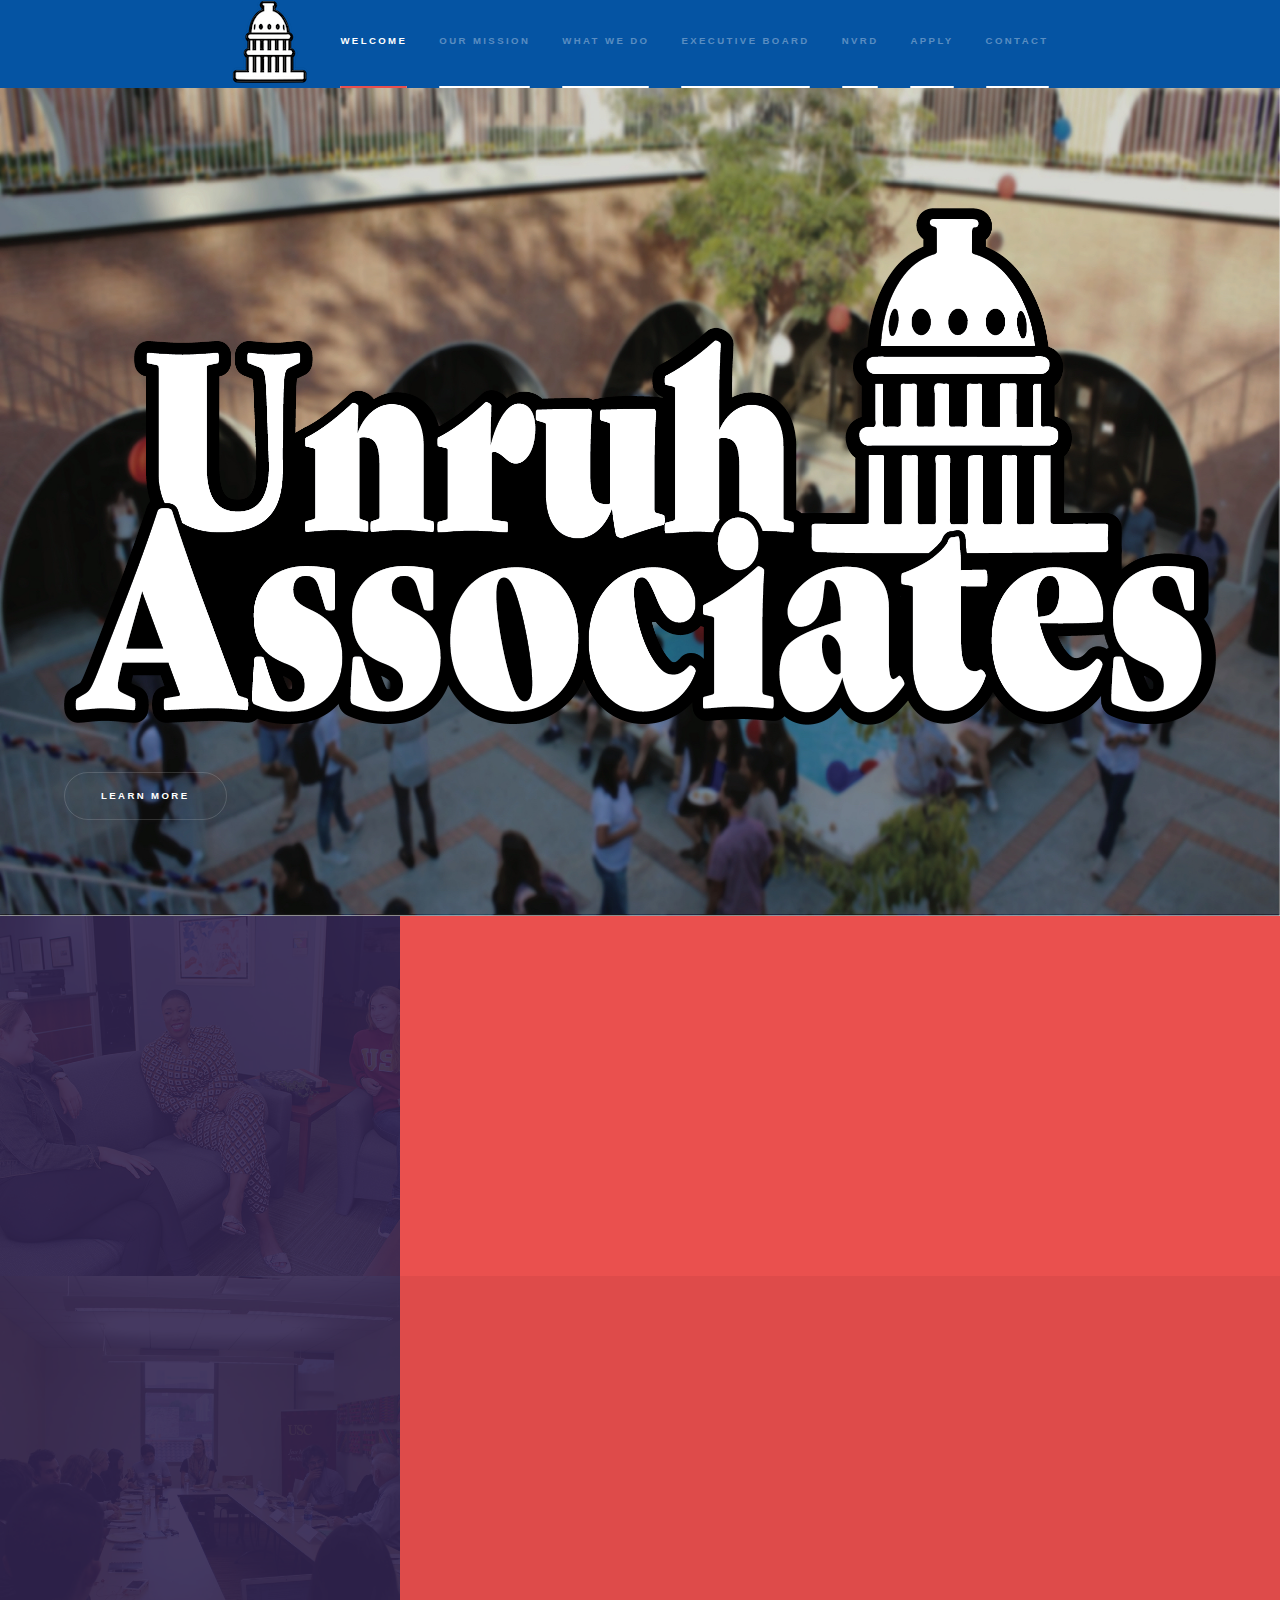
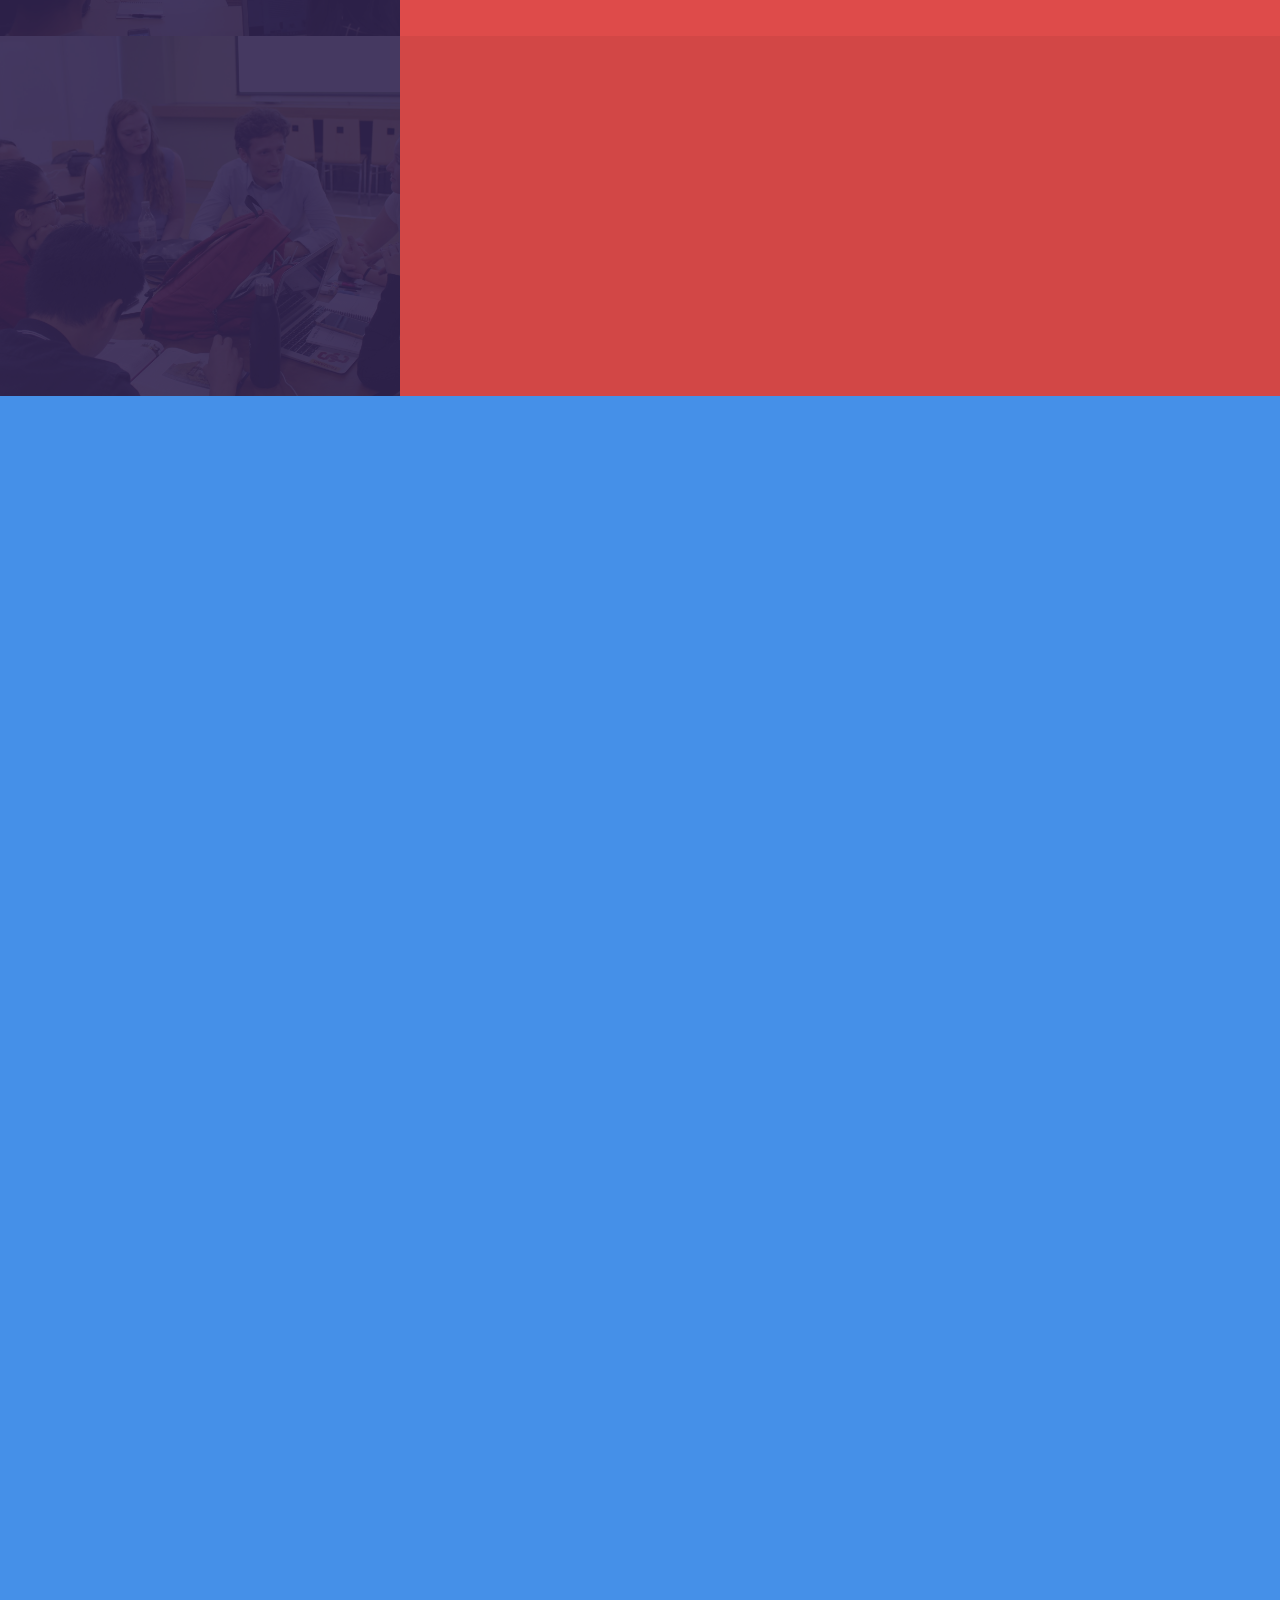
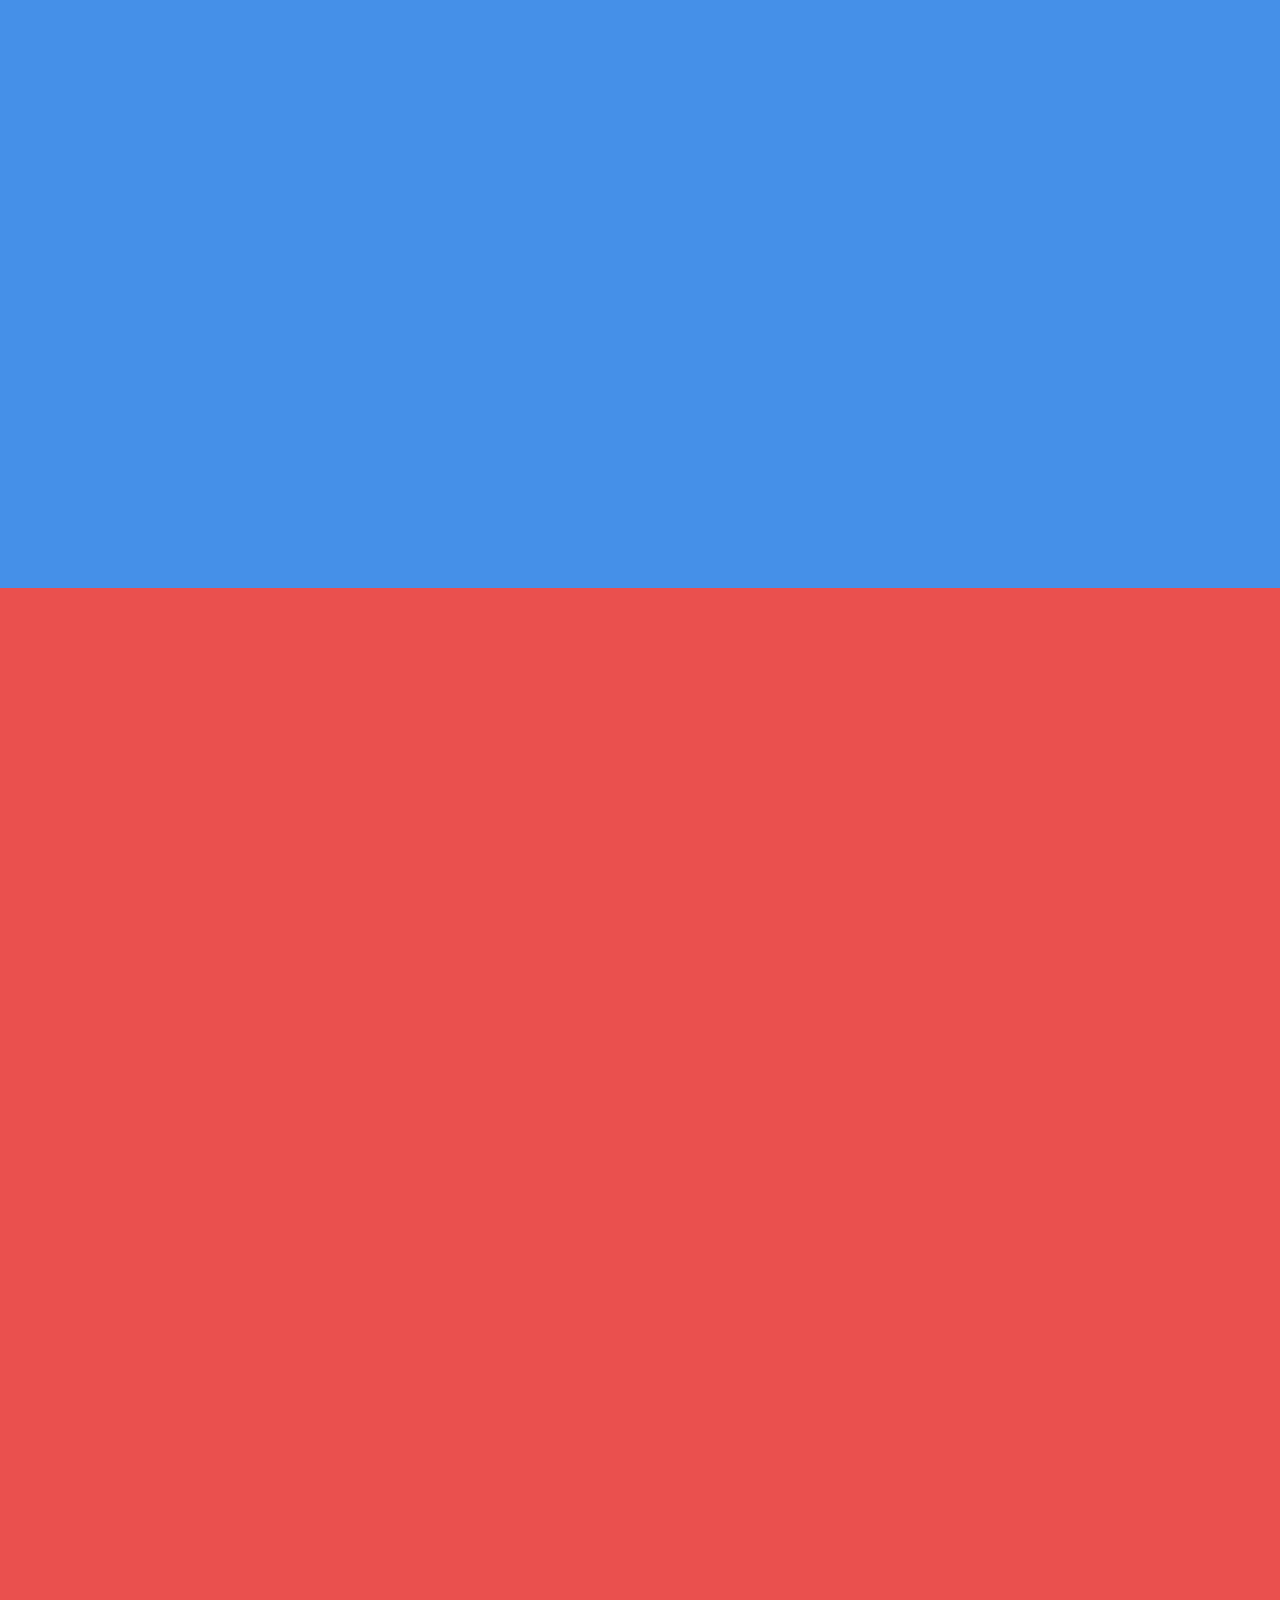
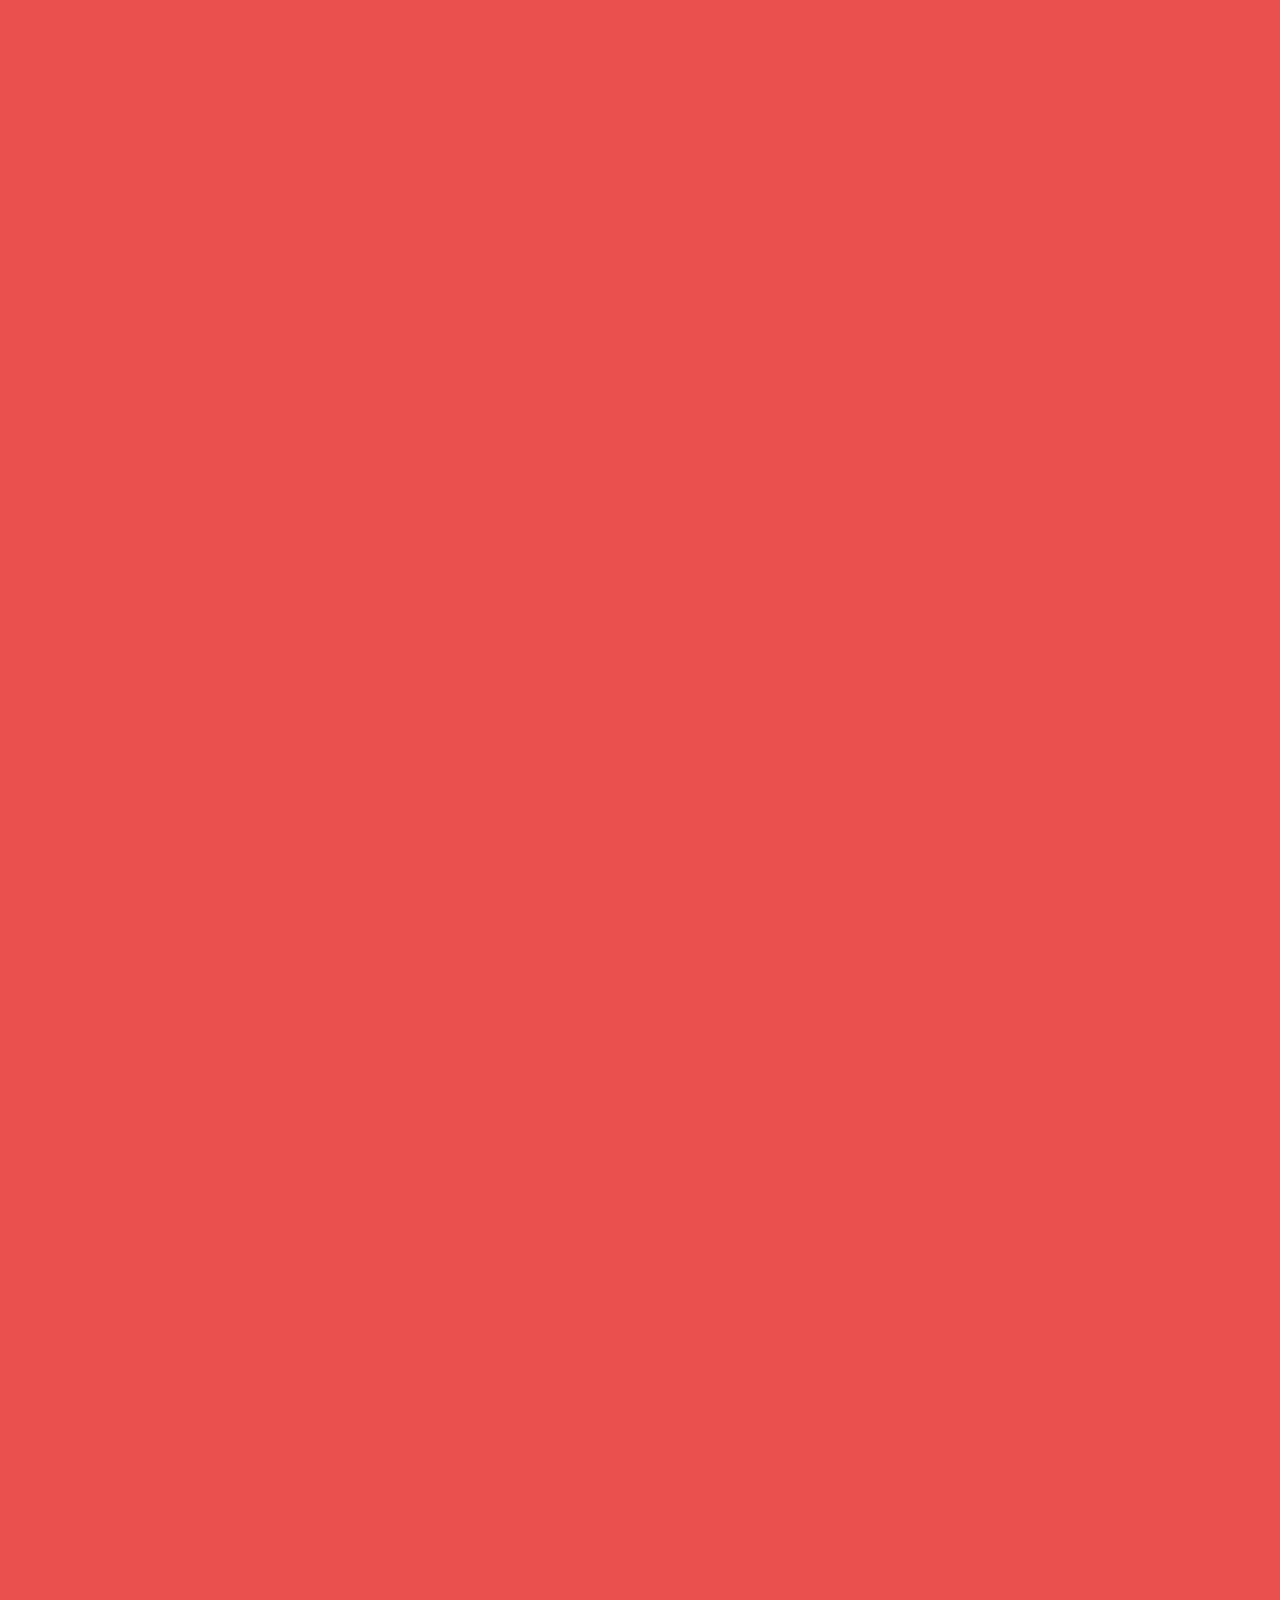
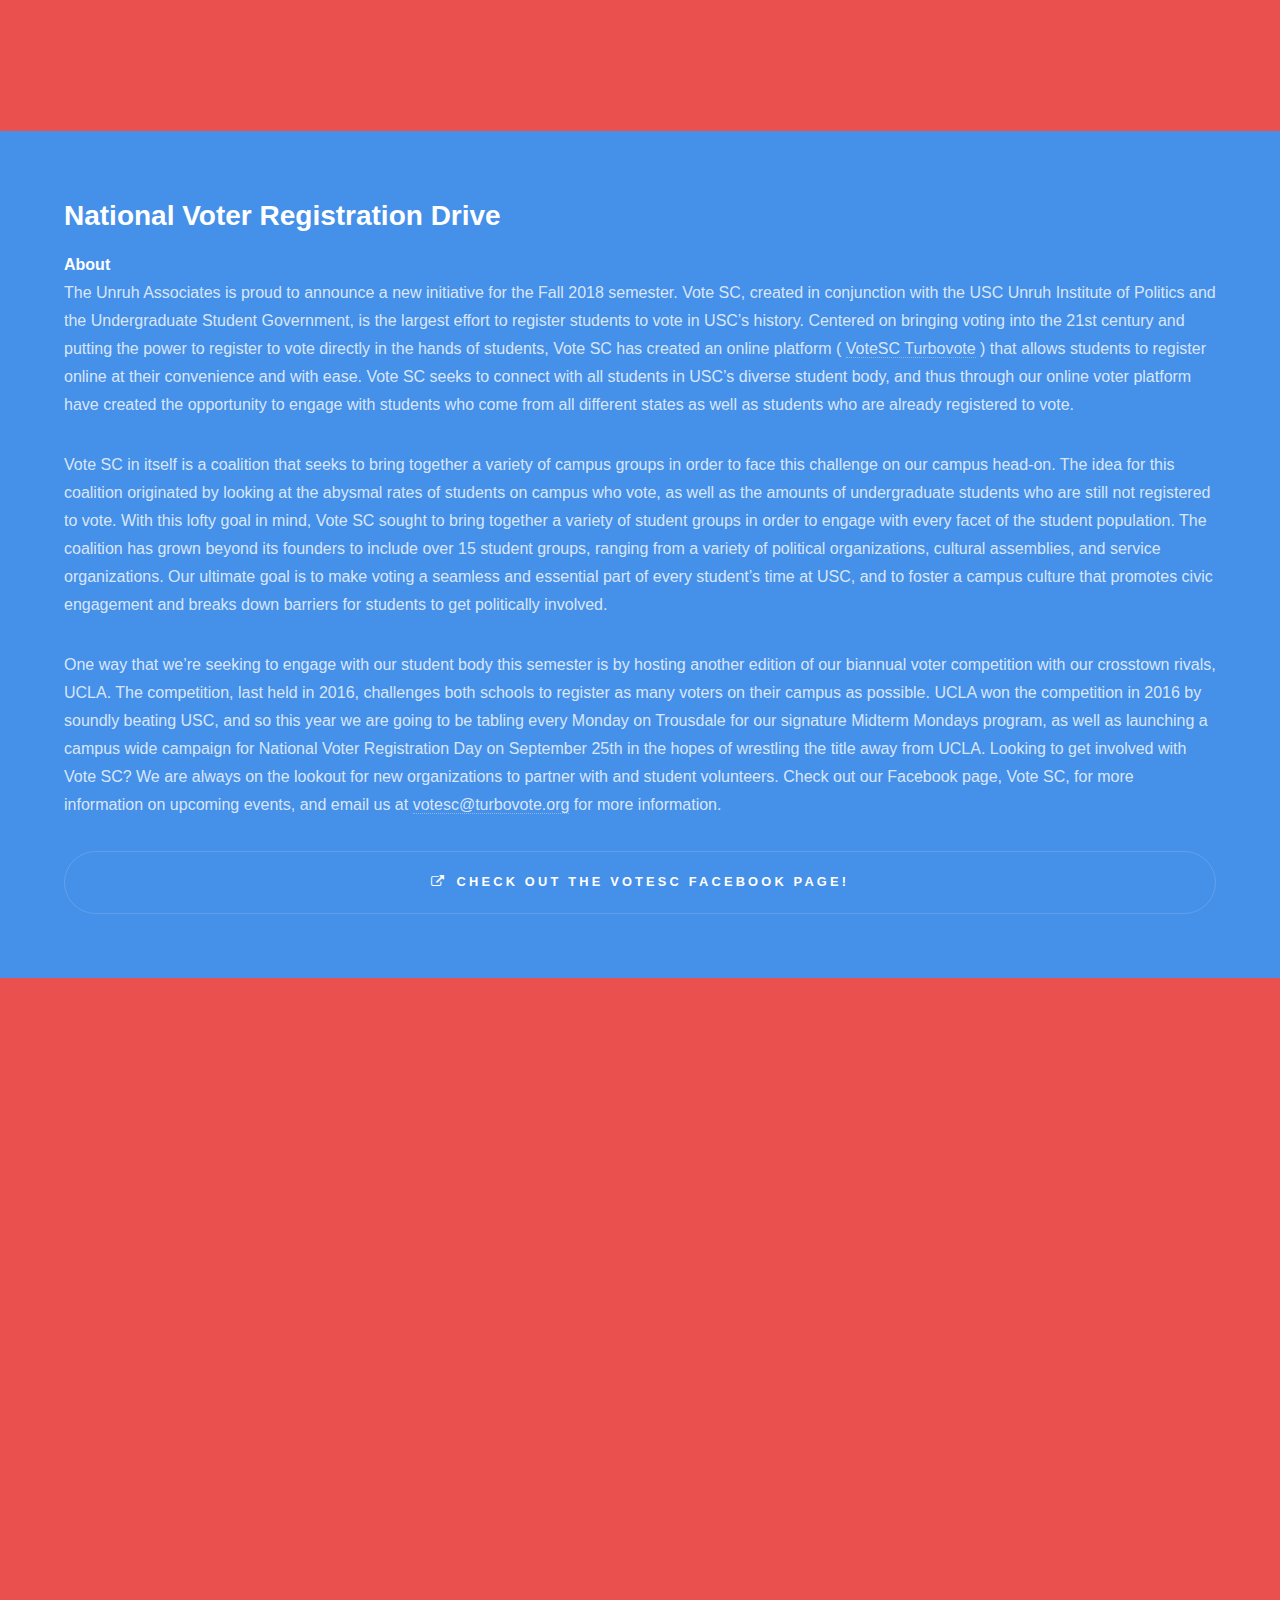
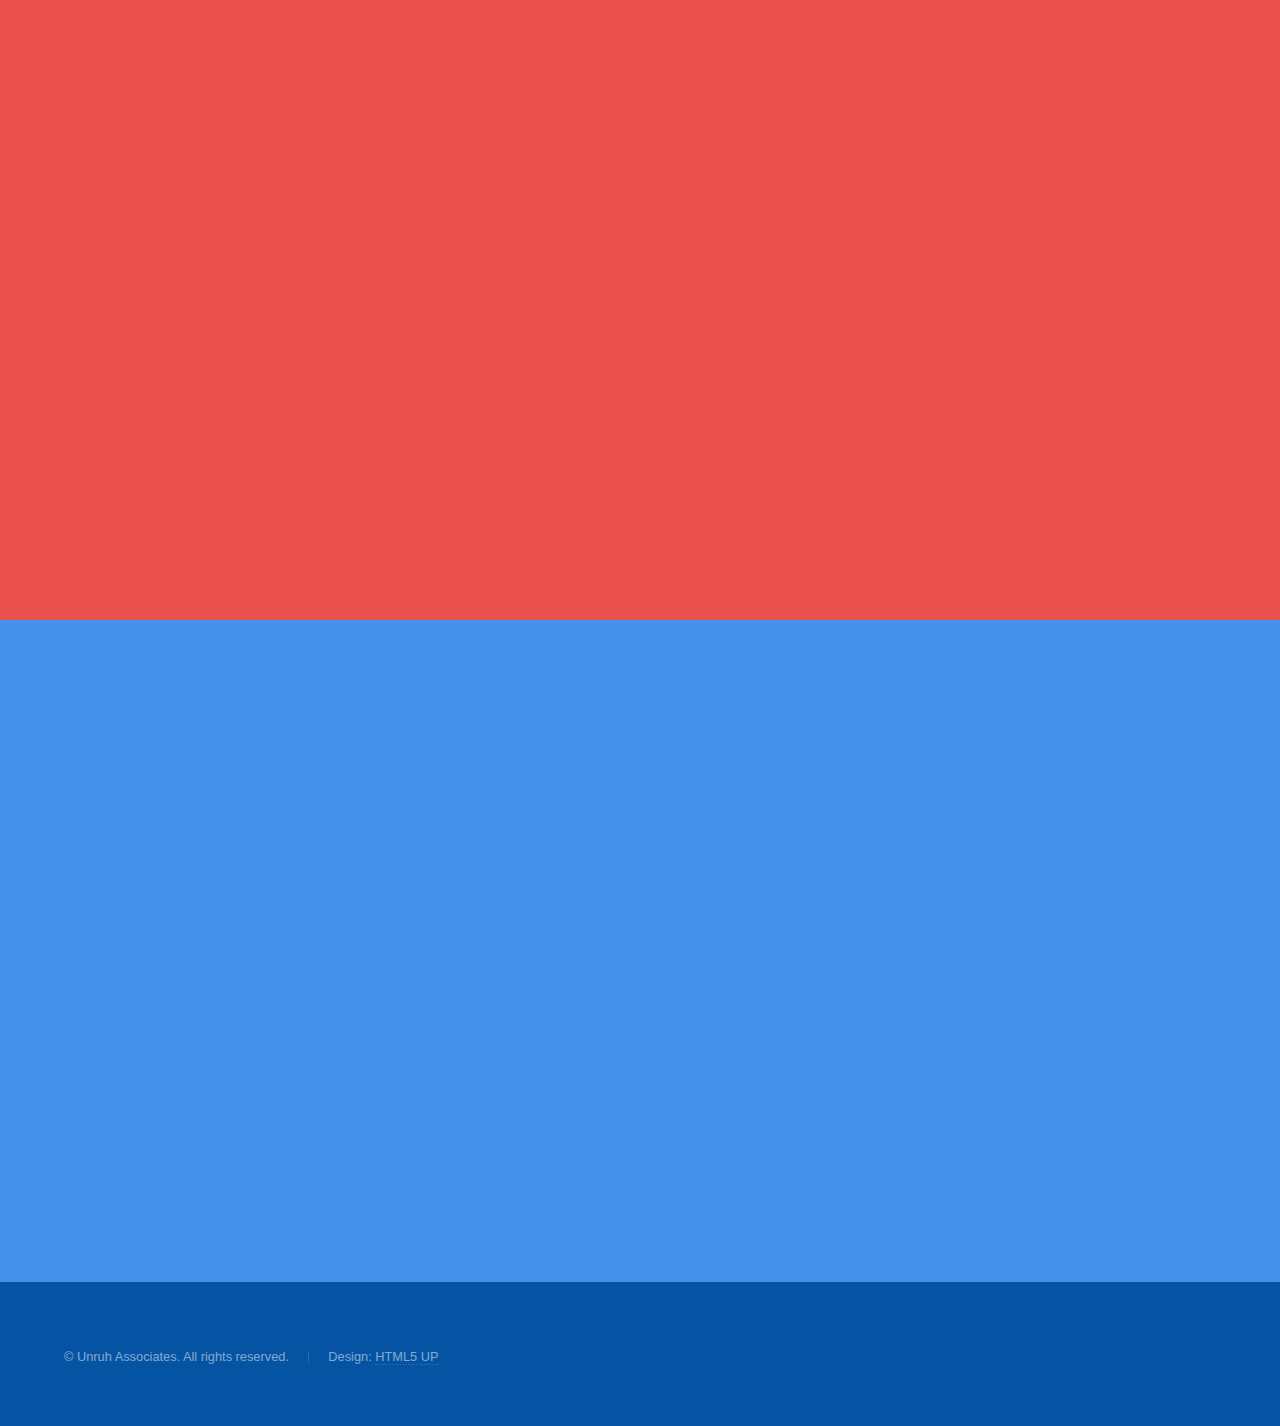
==== commit 01438caa: "Update index.html" ====
--- a/index.html
+++ b/index.html
@@ -58,7 +58,7 @@
 				<!-- One -->
 					<section id="one" class="wrapper style2 spotlights">
 						<section>
-							<a href="#" class="image"><img src="images/pic02.jpg" alt="" data-position="center center" /></a>
+							<a href="#" class="image"><img src="images/politics-pastries_symone-2.jpg" alt="" data-position="center center" /></a>
 							<div class="content">
 								<div class="inner">
 									<h2>We inspire students to fulfill their political and civic potential...
@@ -98,7 +98,7 @@
 									<div class="4u"><span class="image fit"><img src="images/NowThis.PNG" alt="" /></span></div>
 									<div class="4u$"><span class="image fit"><img src="images/pic02.jpg" alt="" /></span></div>
 									<div class="4u"><span class="image fit"><img src="images/pic20.JPG" alt="" /></span></div>
-									<div class="4u"><span class="image fit"><img src="images/pic03.jpg" alt="" /></span></div>
+									<div class="4u"><span class="image fit"><img src="images/obama.jpeg" alt="" /></span></div>
 									<div class="4u$"><span class="image fit"><img src="images/pic01.jpg" alt="" /></span></div>
 								</div>
 								<br>
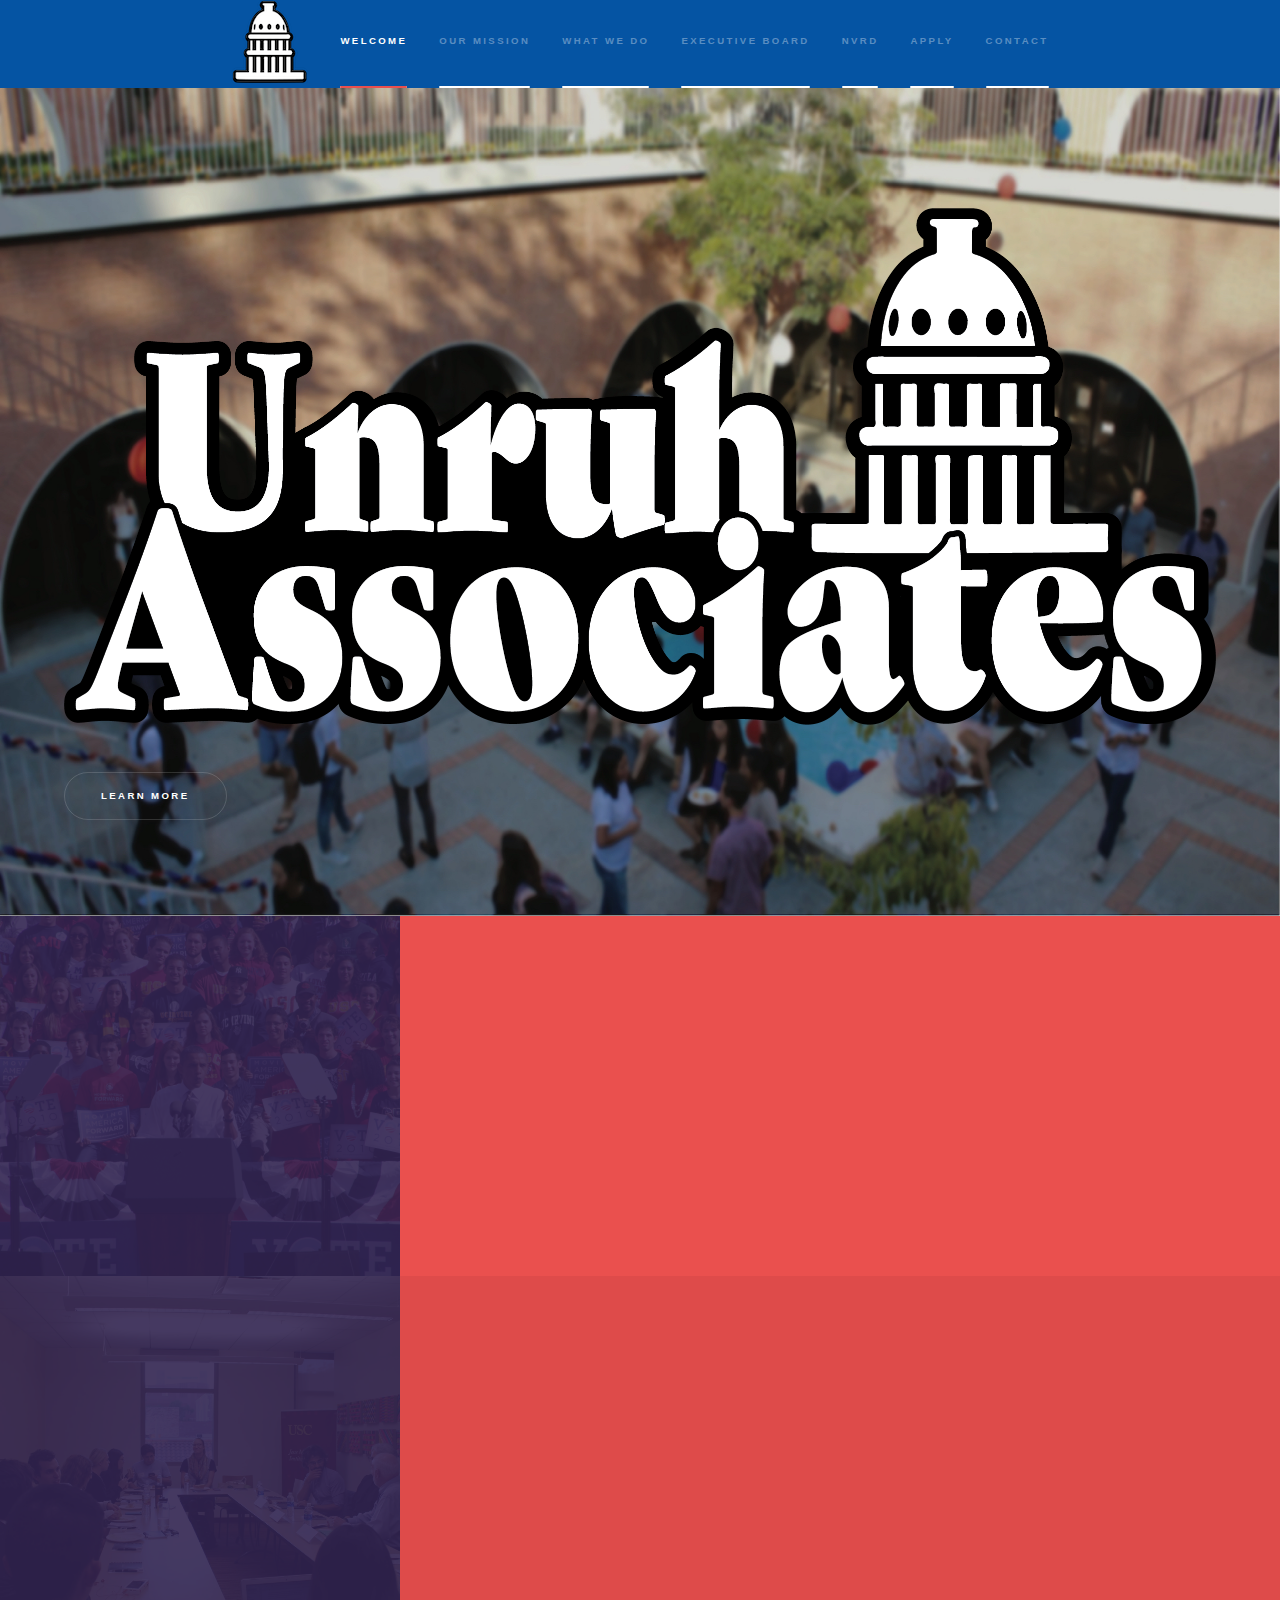
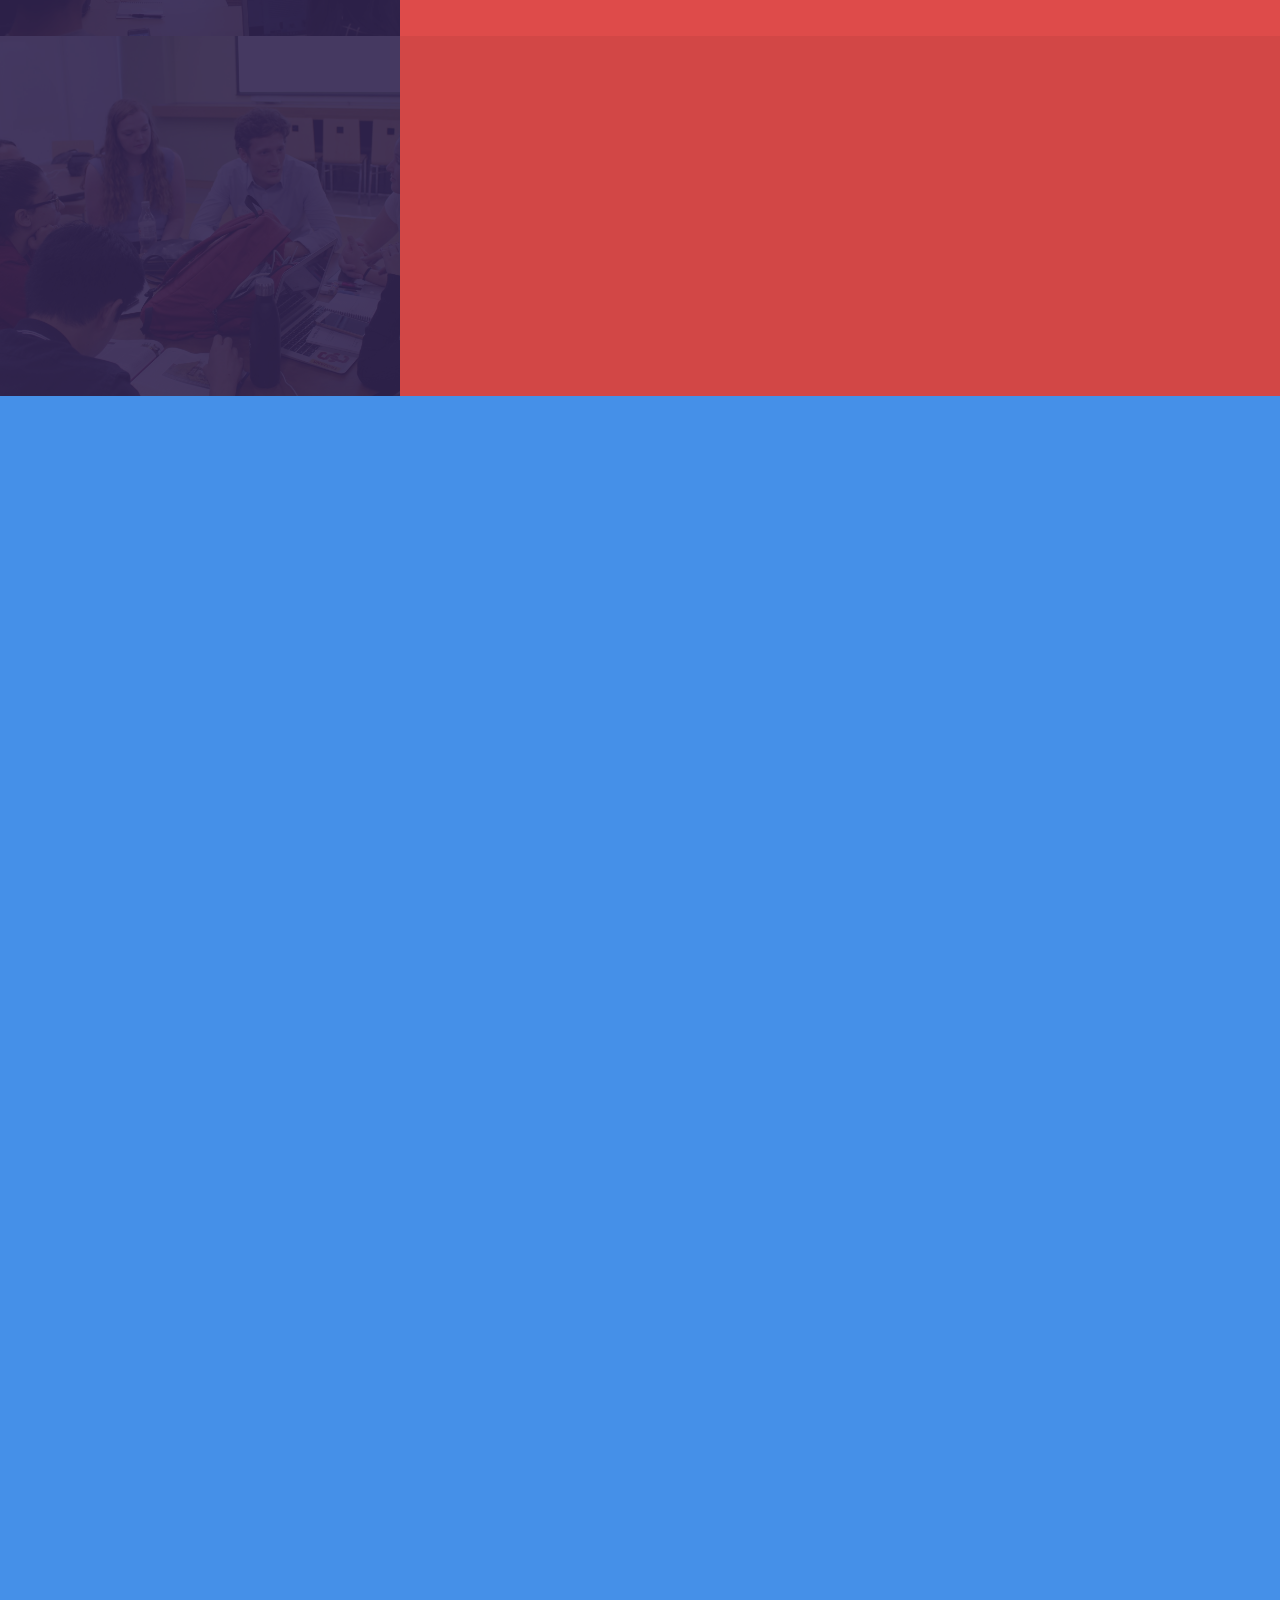
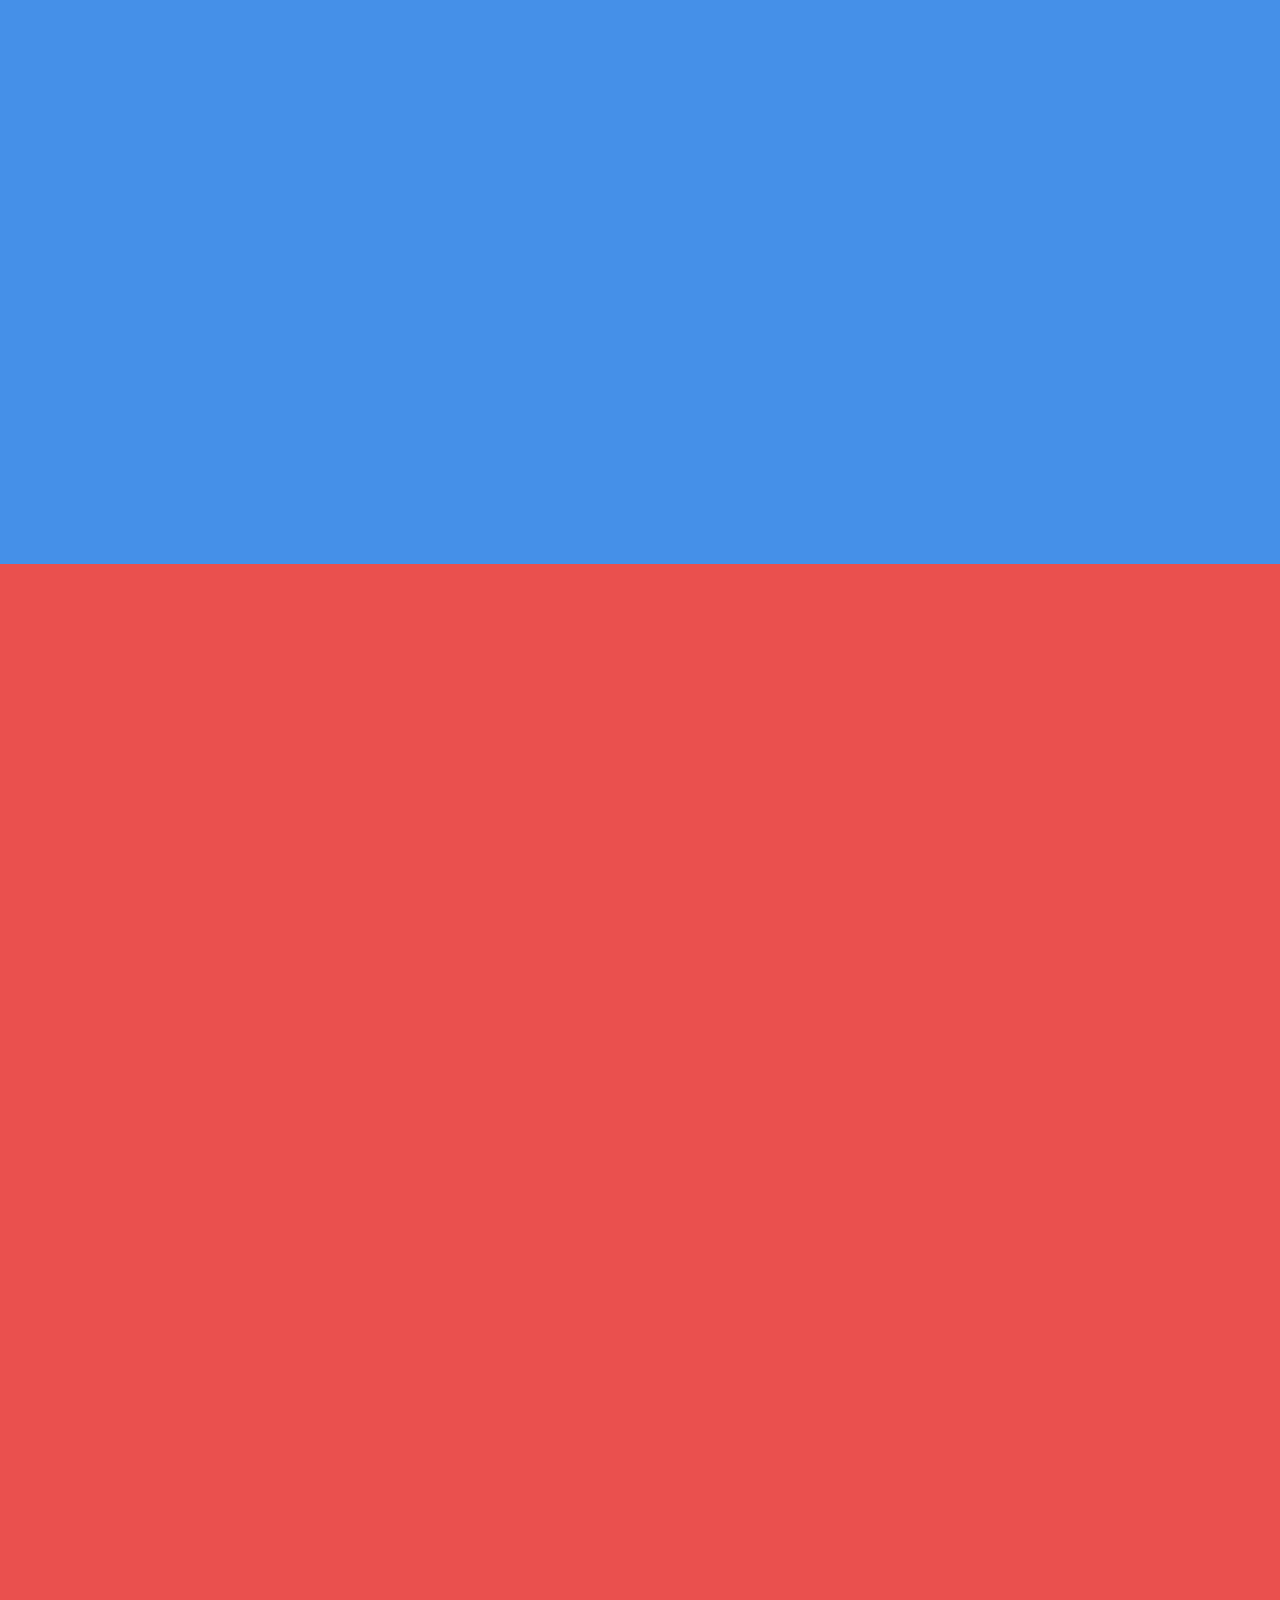
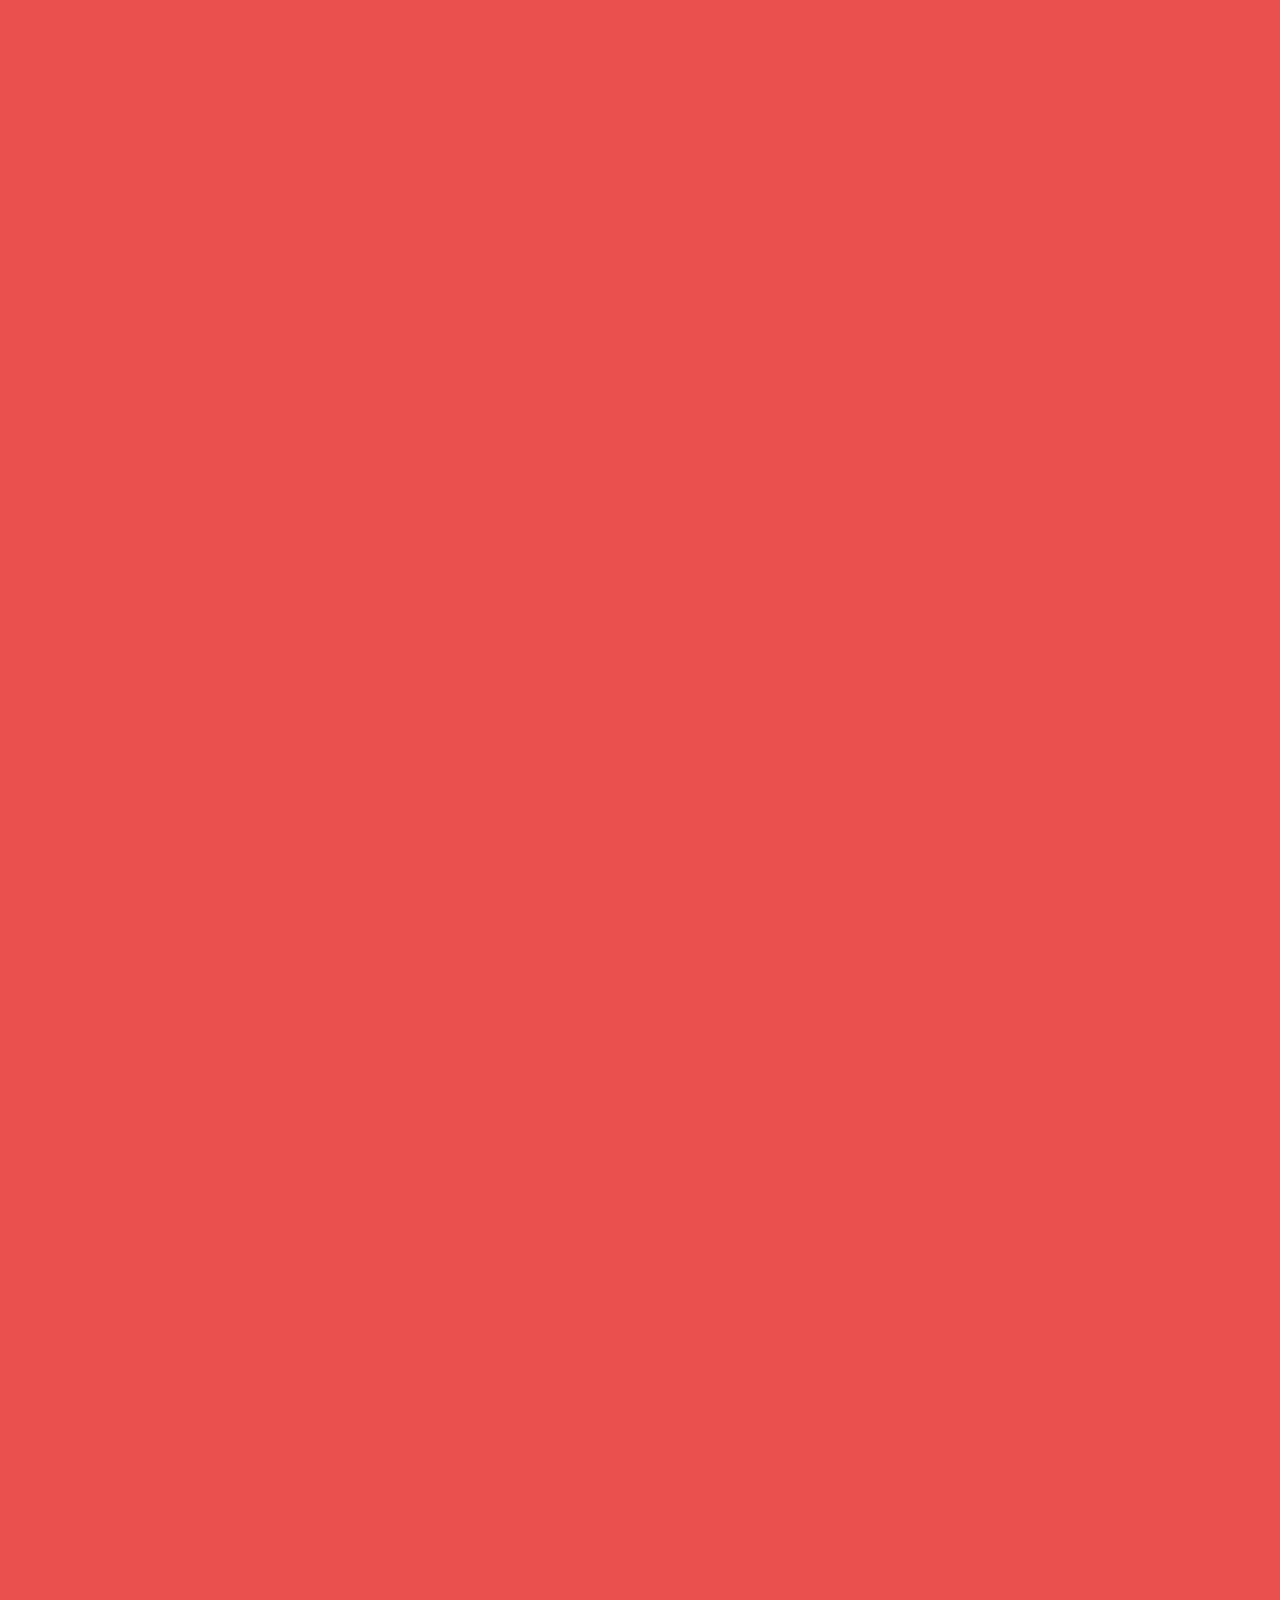
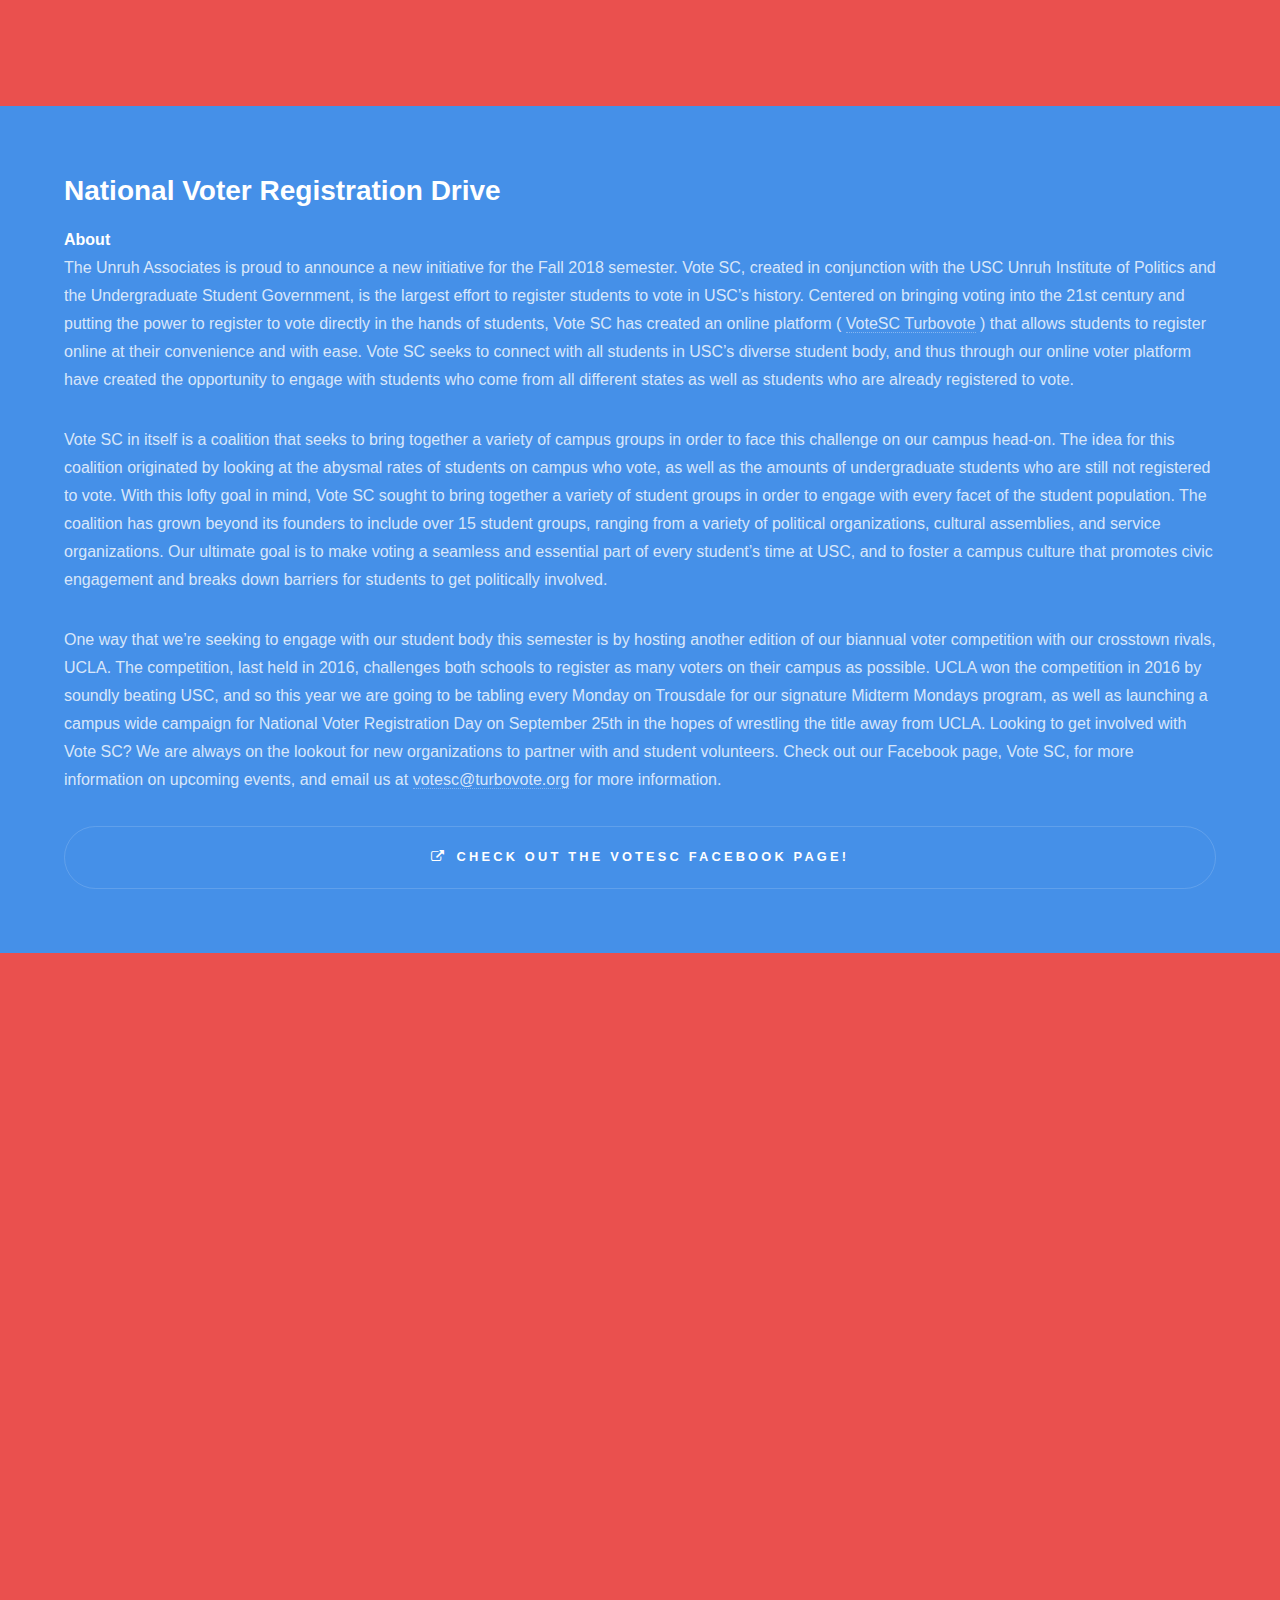
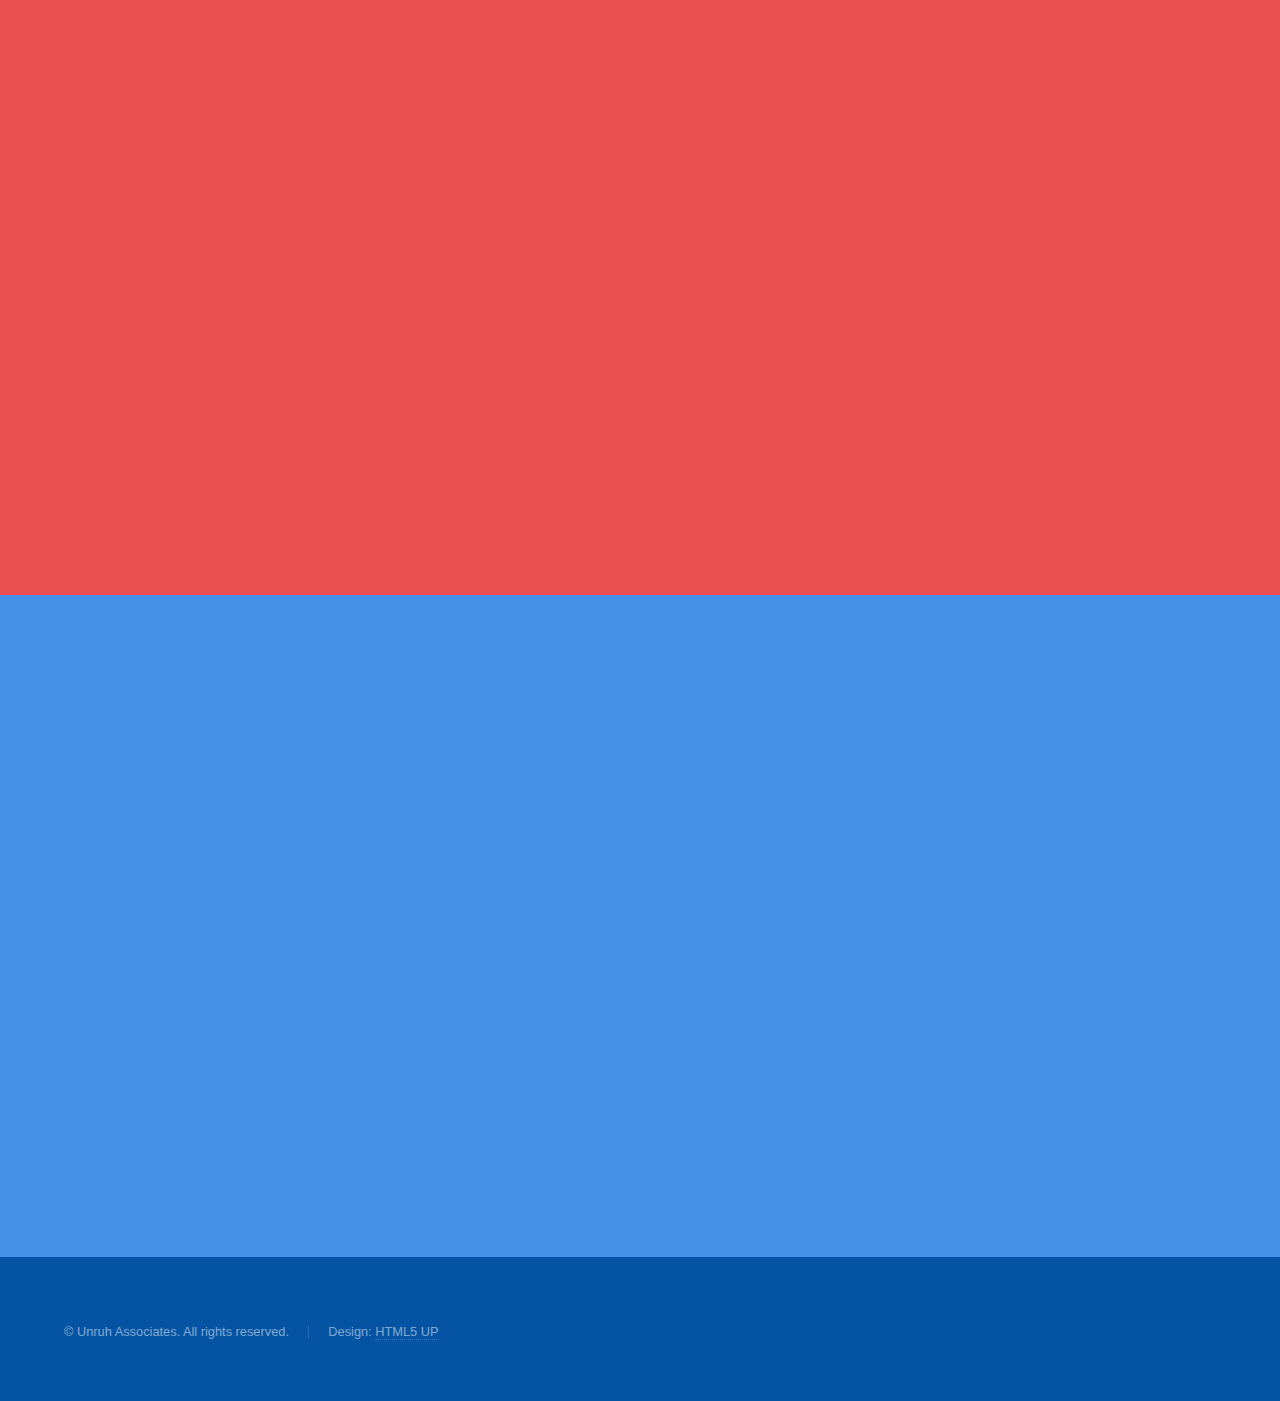
==== commit b1d9cc5c: "Update index.html" ====
--- a/index.html
+++ b/index.html
@@ -58,7 +58,7 @@
 				<!-- One -->
 					<section id="one" class="wrapper style2 spotlights">
 						<section>
-							<a href="#" class="image"><img src="images/politics-pastries_symone-2.jpg" alt="" data-position="center center" /></a>
+							<a href="#" class="image"><img src="images/obama.jpeg" alt="" data-position="center center" /></a>
 							<div class="content">
 								<div class="inner">
 									<h2>We inspire students to fulfill their political and civic potential...
@@ -98,7 +98,7 @@
 									<div class="4u"><span class="image fit"><img src="images/NowThis.PNG" alt="" /></span></div>
 									<div class="4u$"><span class="image fit"><img src="images/pic02.jpg" alt="" /></span></div>
 									<div class="4u"><span class="image fit"><img src="images/pic20.JPG" alt="" /></span></div>
-									<div class="4u"><span class="image fit"><img src="images/obama.jpeg" alt="" /></span></div>
+									<div class="4u"><span class="image fit"><img src="images/politics-pastries_symone-2.jpg" alt="" /></span></div>
 									<div class="4u$"><span class="image fit"><img src="images/pic01.jpg" alt="" /></span></div>
 								</div>
 								<br>
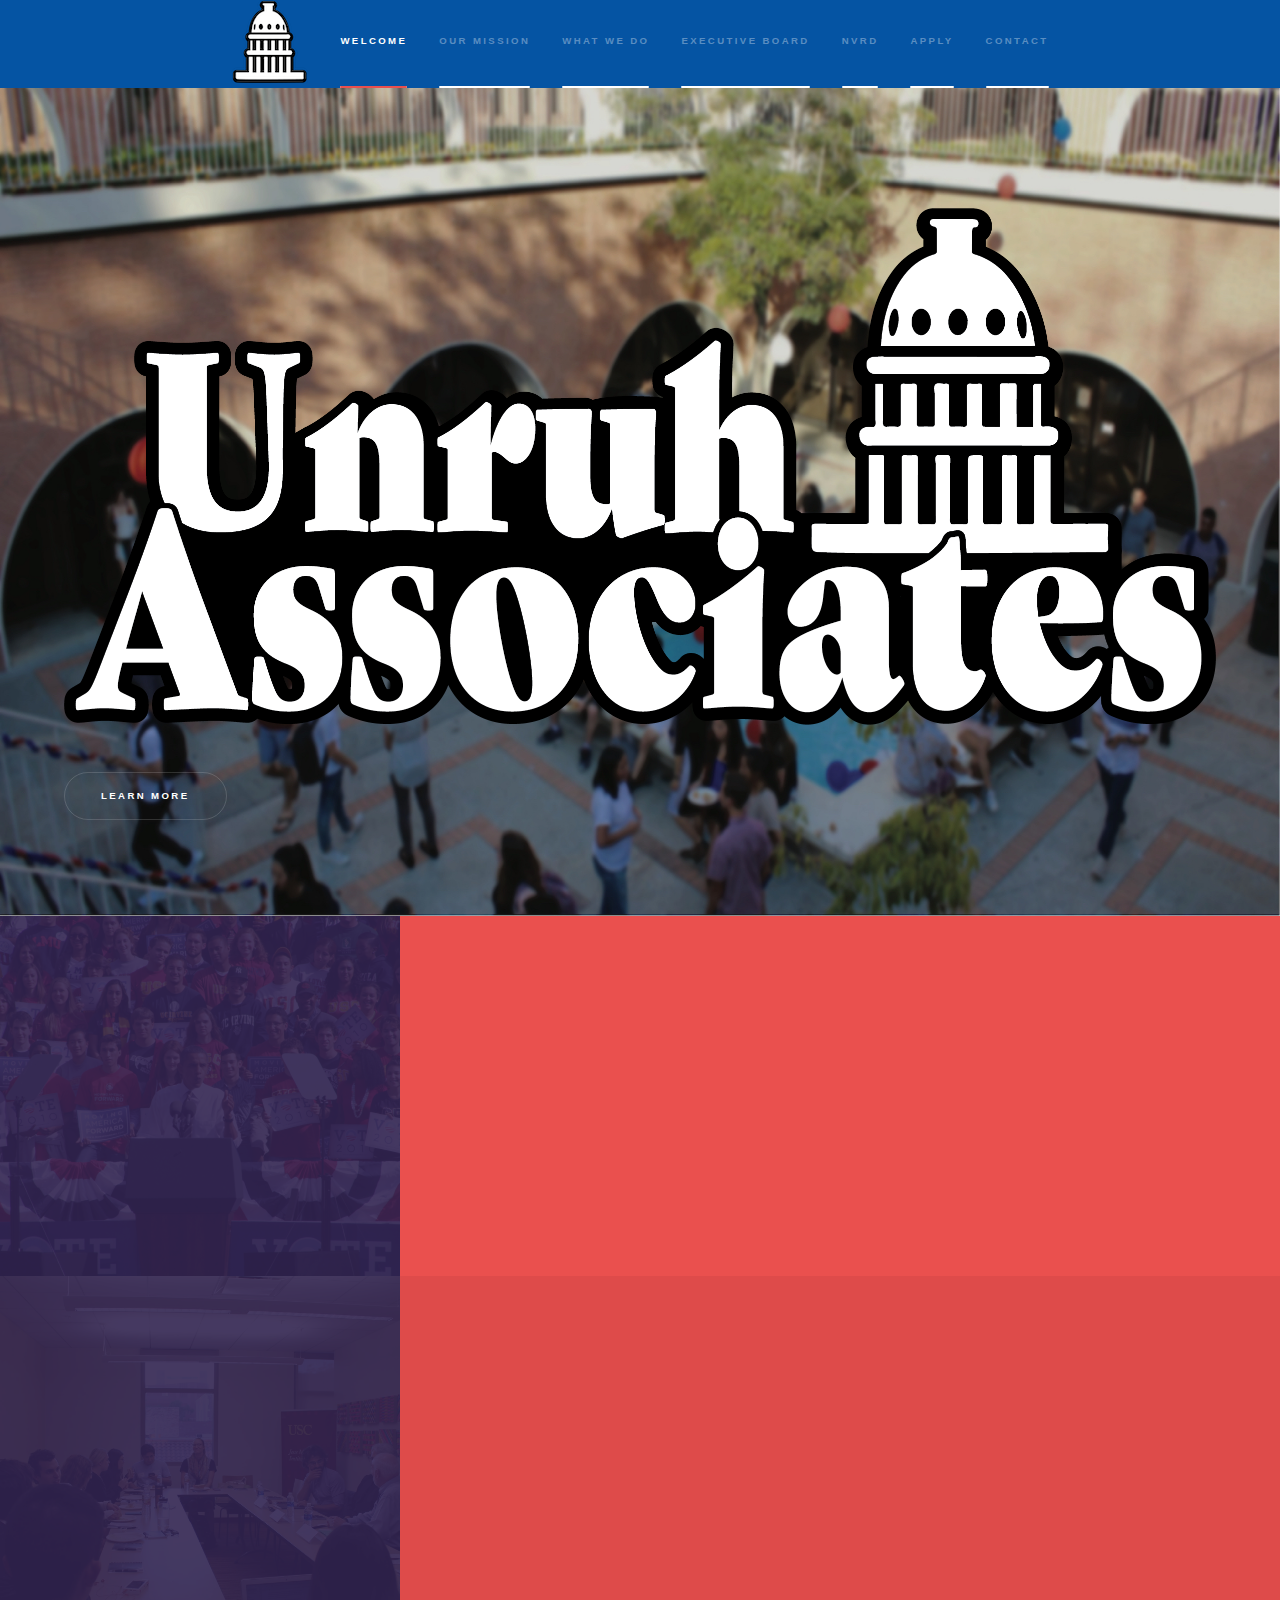
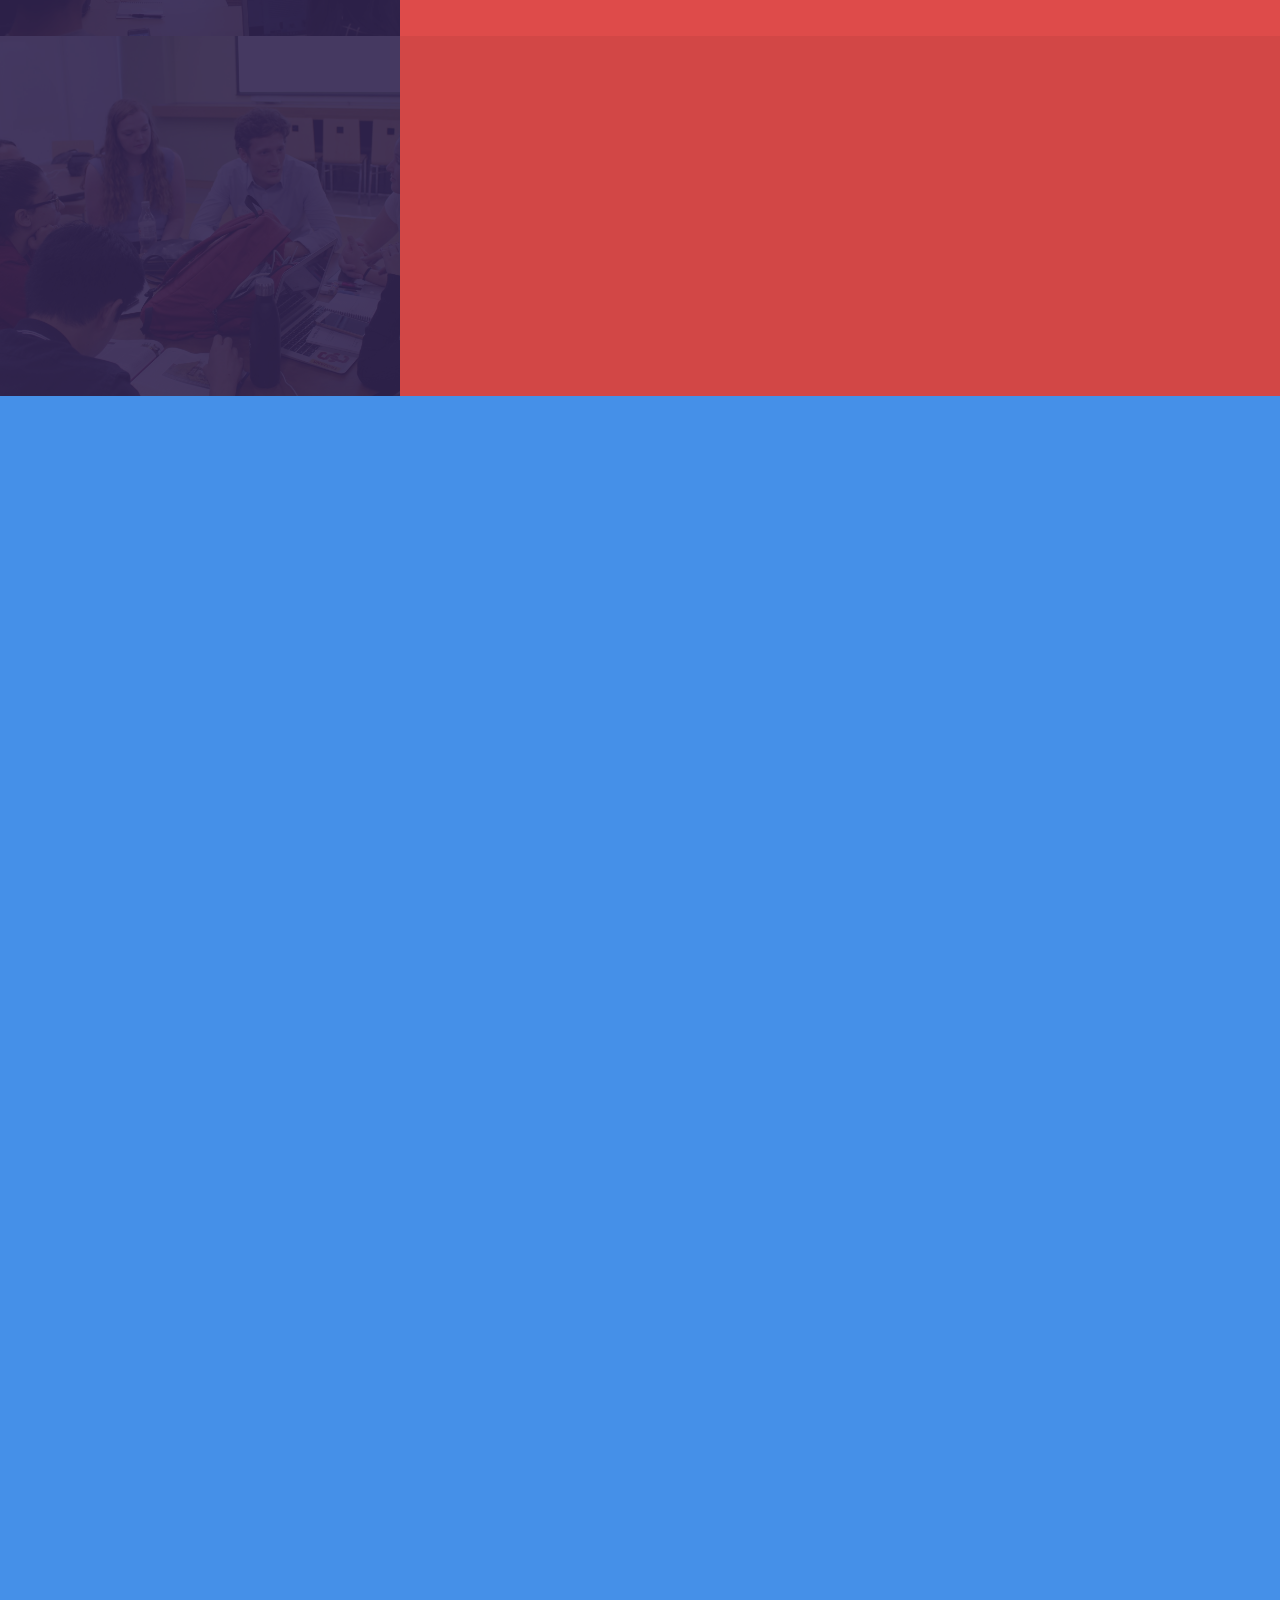
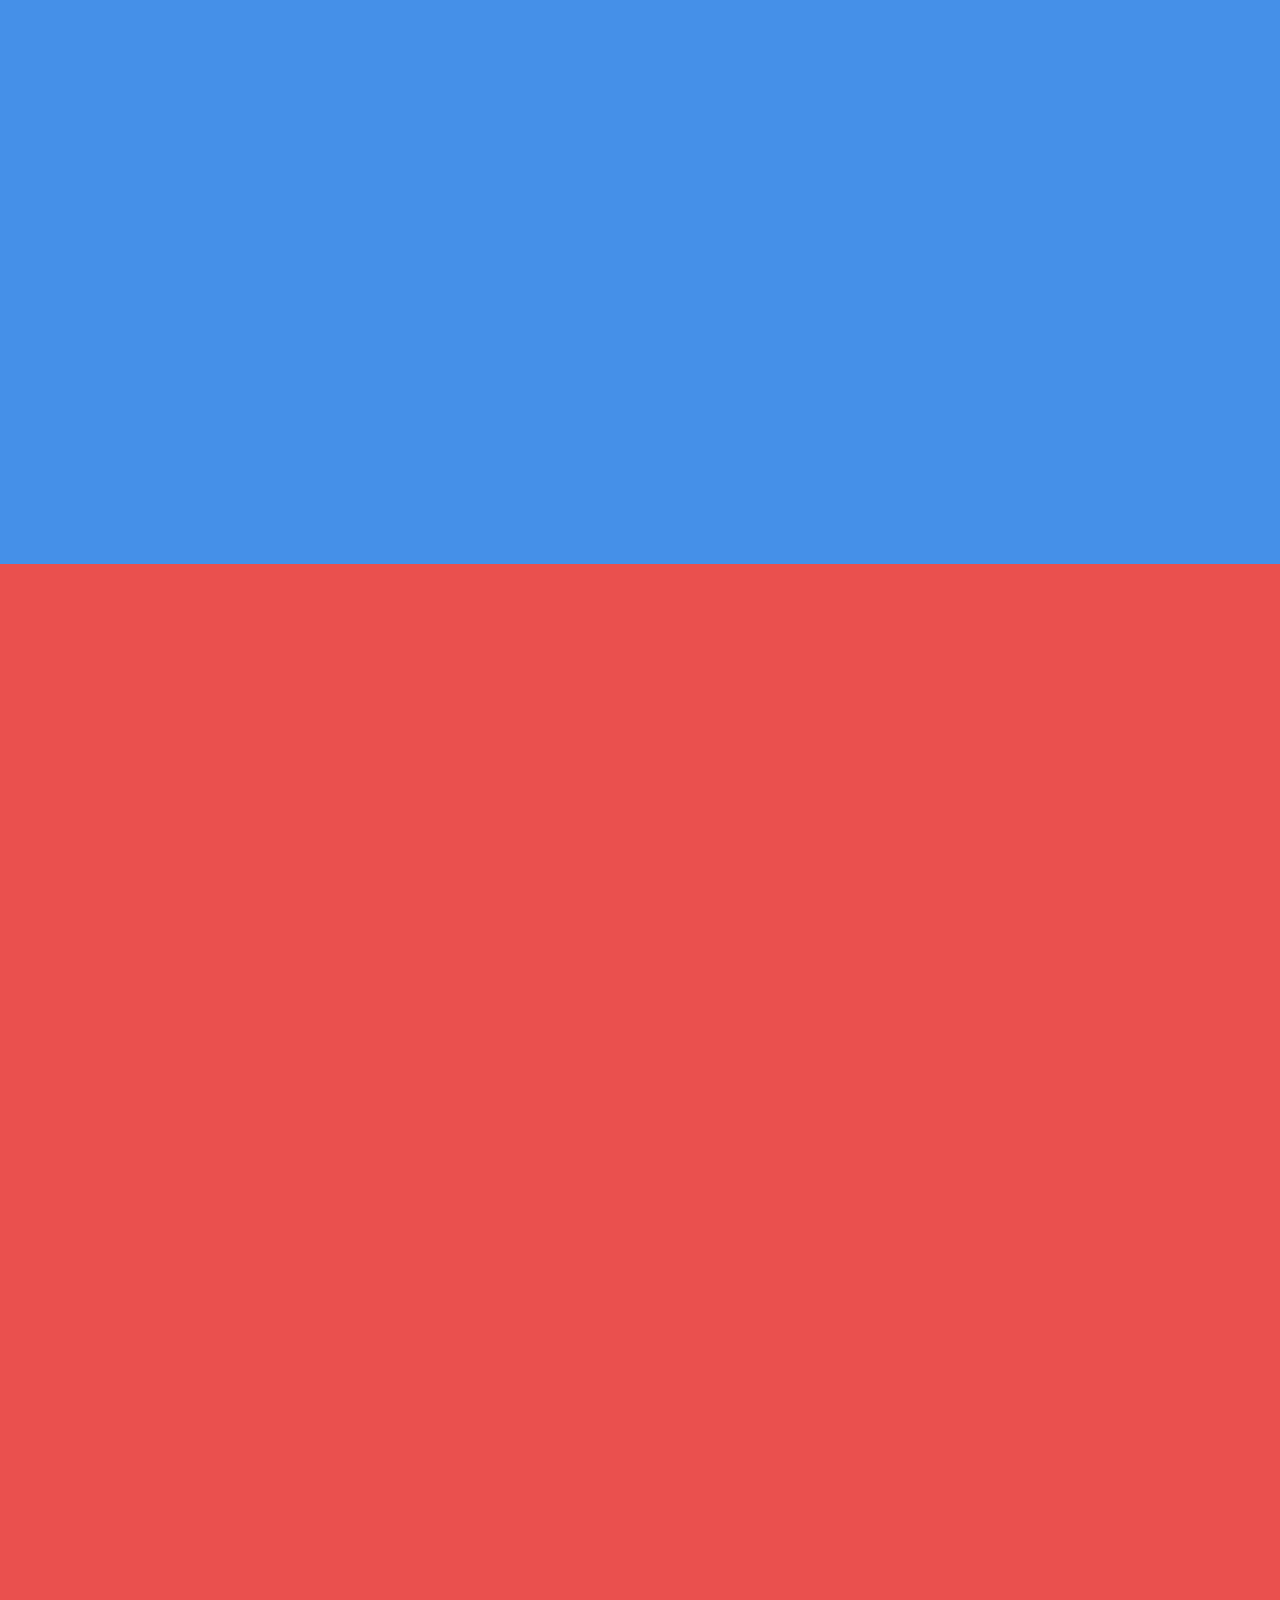
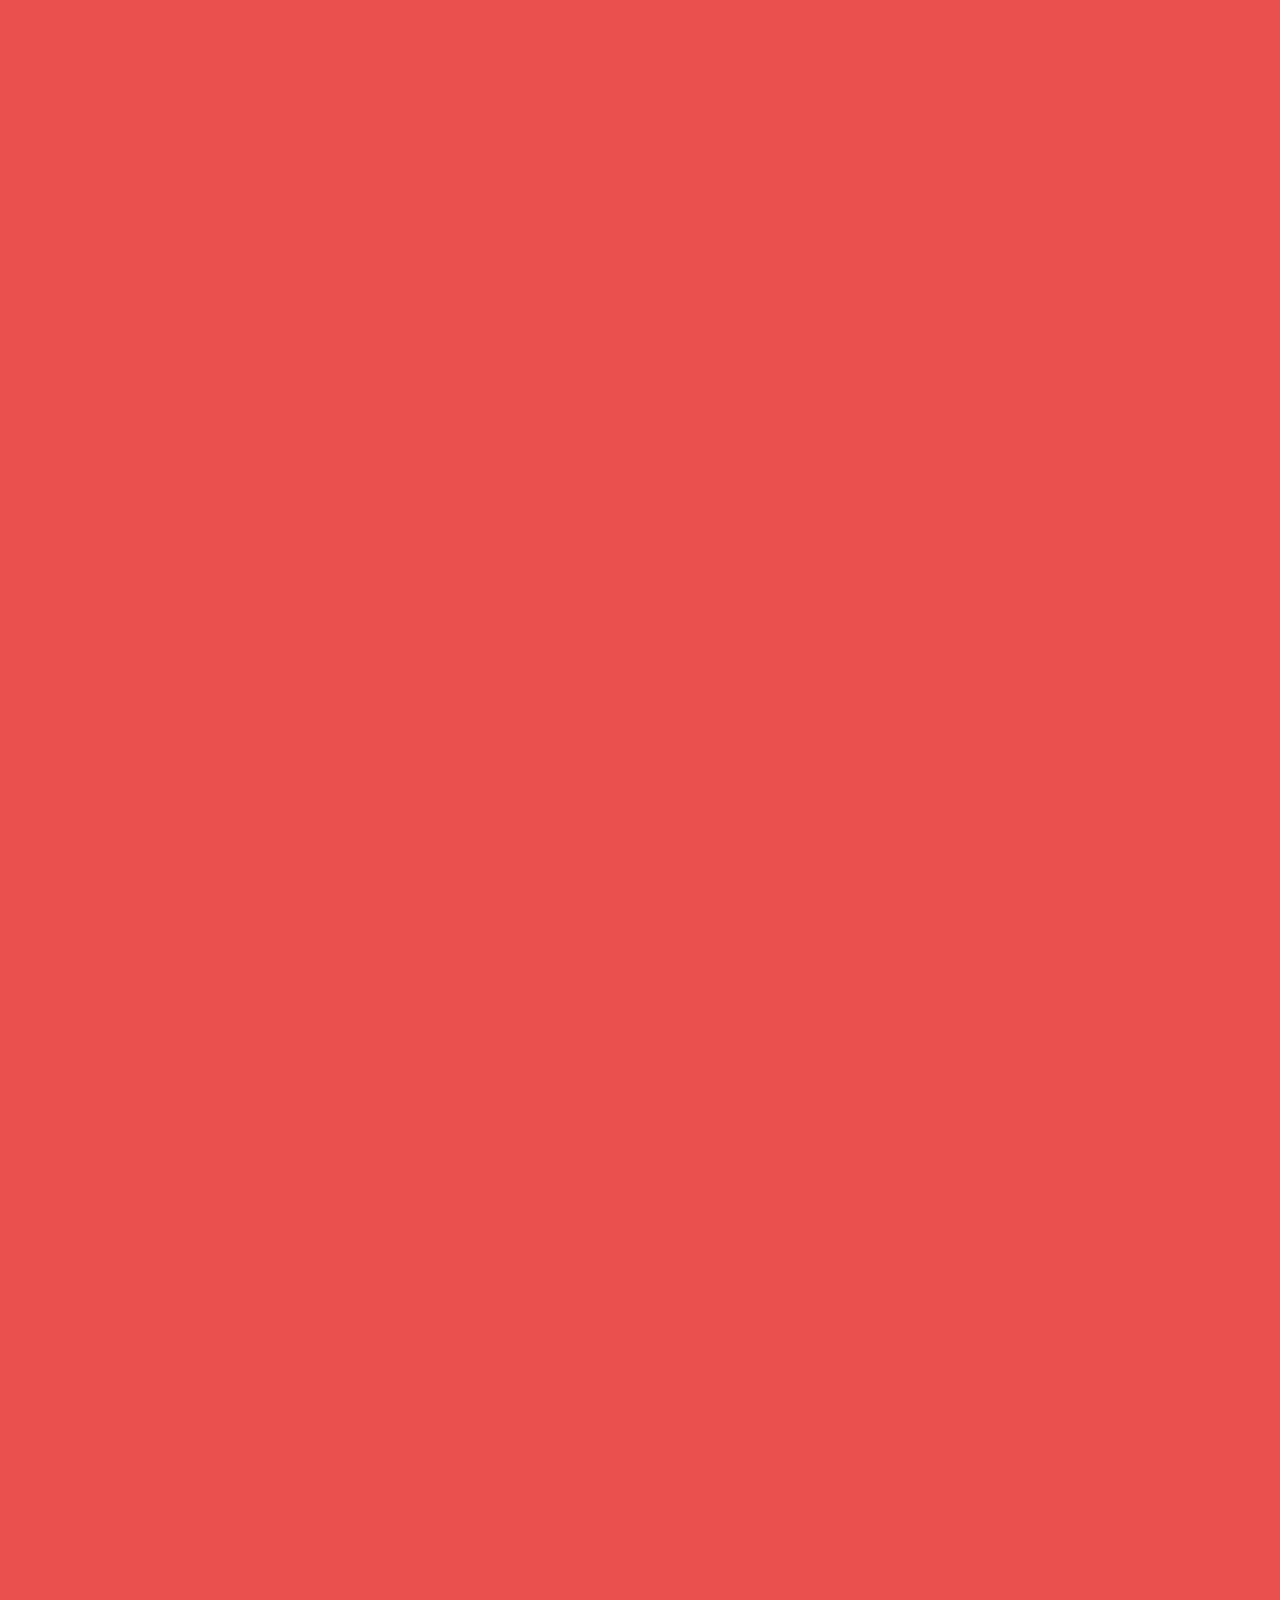
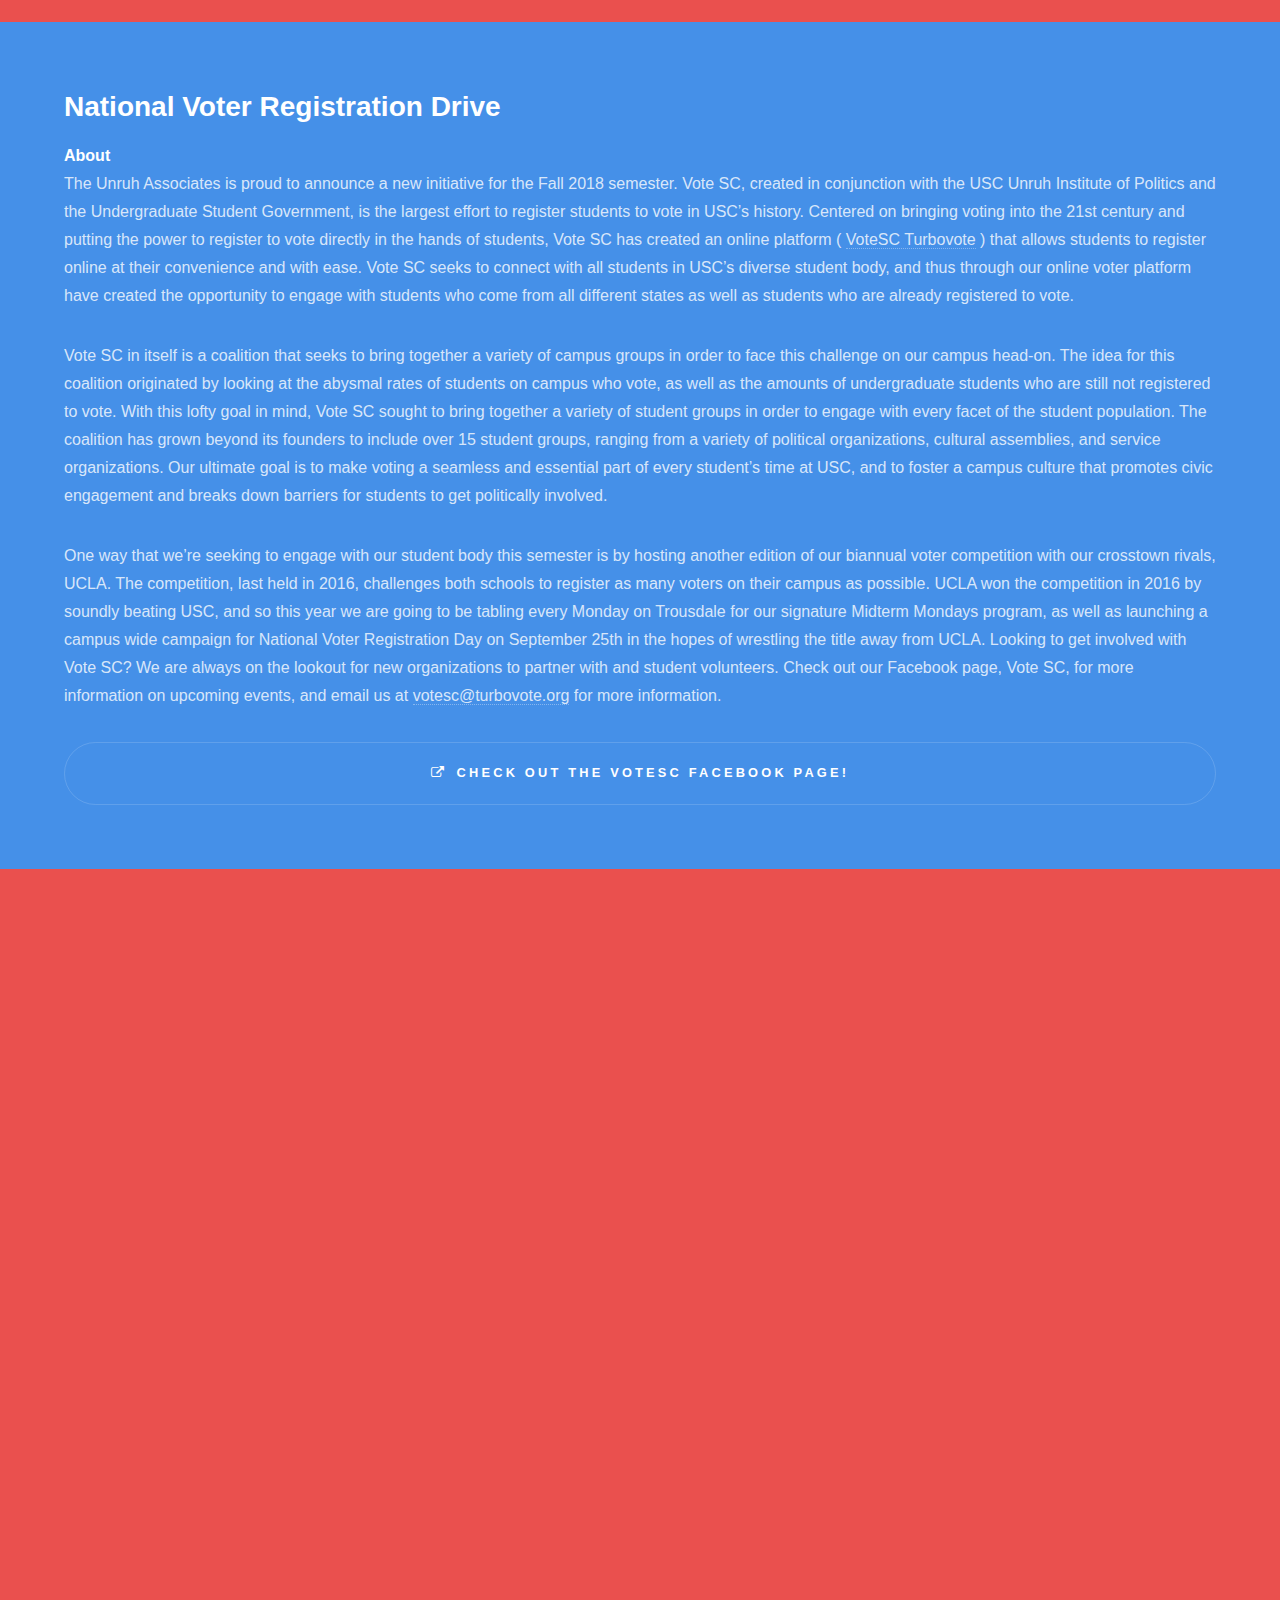
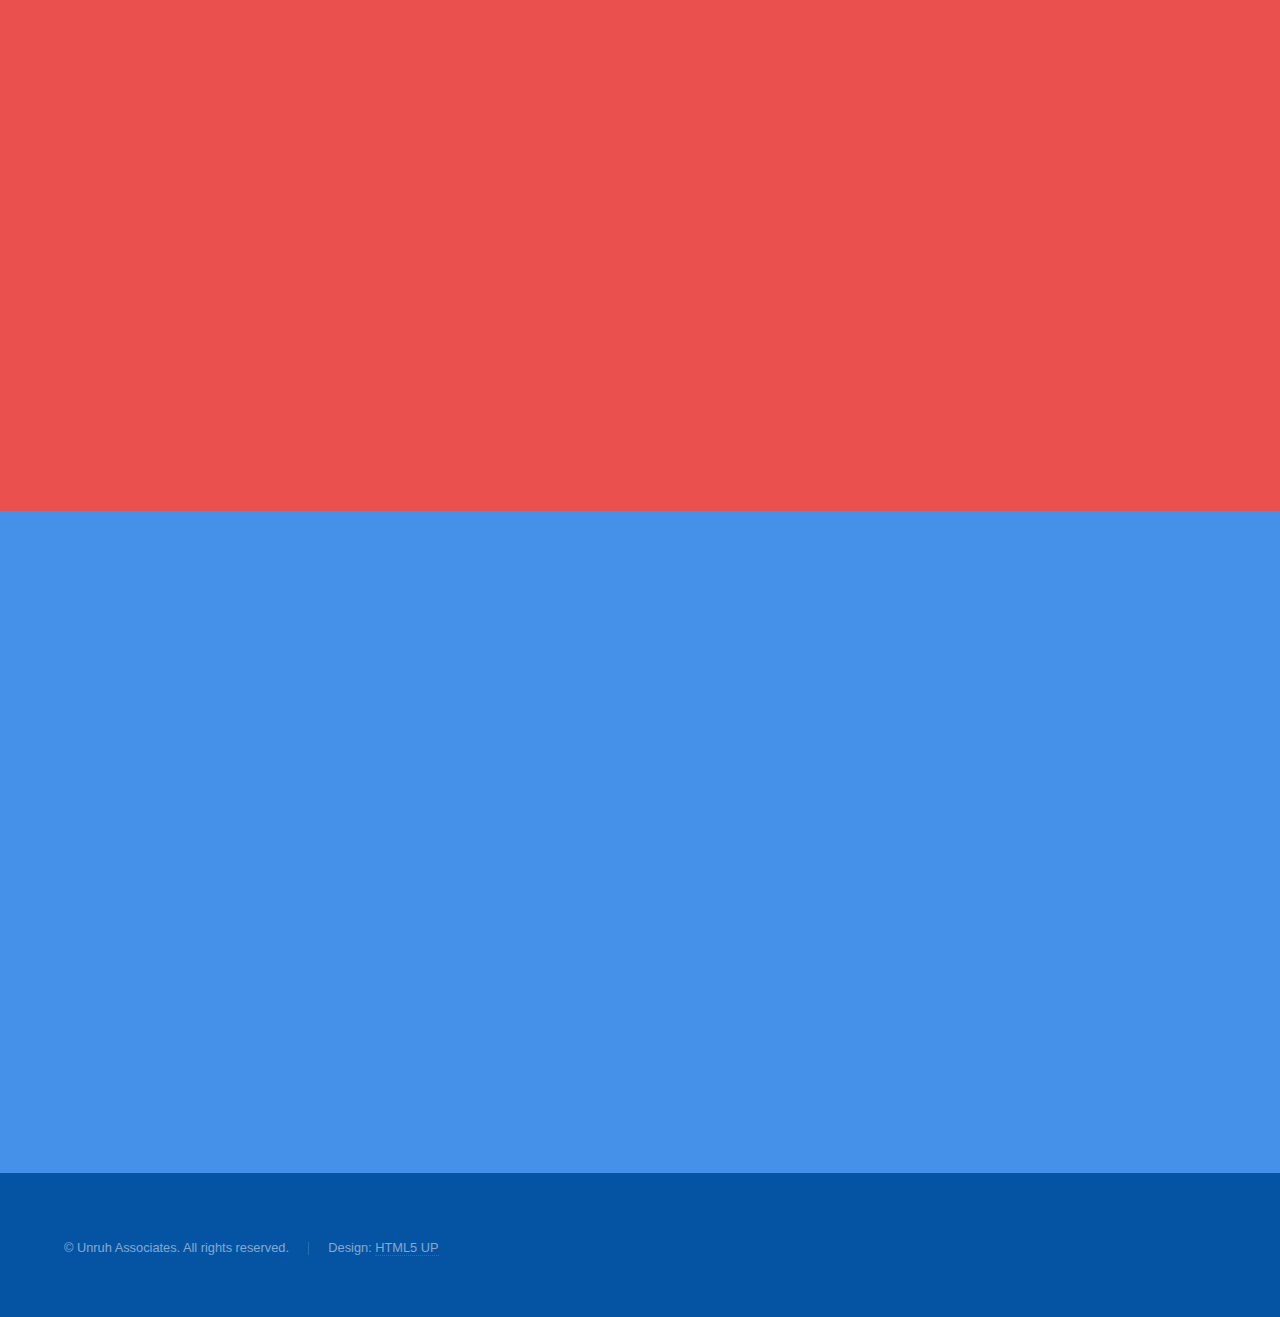
==== commit ff62577f: "Update index.html" ====
--- a/index.html
+++ b/index.html
@@ -96,7 +96,7 @@
 									<div class="4u$"><span class="image fit"><img src="images/Eboard group pic.jpg" alt="" /></span></div>
 									<div class="4u"><span class="image fit"><img src="images/Group1.jpg" alt="" /></span></div>
 									<div class="4u"><span class="image fit"><img src="images/NowThis.PNG" alt="" /></span></div>
-									<div class="4u$"><span class="image fit"><img src="images/pic02.jpg" alt="" /></span></div>
+									<div class="4u$"><span class="image fit"><img src="images/debate.png" alt="" /></span></div>
 									<div class="4u"><span class="image fit"><img src="images/pic20.JPG" alt="" /></span></div>
 									<div class="4u"><span class="image fit"><img src="images/politics-pastries_symone-2.jpg" alt="" /></span></div>
 									<div class="4u$"><span class="image fit"><img src="images/pic01.jpg" alt="" /></span></div>
@@ -207,7 +207,7 @@
 									<span class="icon major fa-pencil"></span>
 									<h3>Maggie Tewksbury, Administrator</h3>
 									<img style = "width: 70%; height: 35%" src= "images/Maggie.JPG")/></a>
-									<p>Lee Fisher is a rising junior studying Political Science and Music Industry with an emphasis in Pre-Law. She is originally from the San Francisco Bay Area and she can't stop talking about it. At USC, she is the Assistant Director for the Political Student Assembly, Vice President for College Democrats, a member of PAWS (Providing Animals With Shelter), and a member of Phi Alpha Delta, the university's first and only pre-law professional fraternity. Lee has interned at the San Francisco office of U.S. Senator Kamala D. Harris and is an active supporter of #Momala2020. This past summer, she interned at Elevate Public Affairs while working at Trial Partners, a jury consulting firm. On campus this year, you can find Lee browsing the selections at the Wednesday farmer's market or, more likely, napping.</p>
+									<p>Magena Tewksbury is a junior majoring in Political Science with minors in Psychology, and Law and Public Policy. Magena has been in Unruh Associates since her freshman year, and she is excited to act as the Administrator on the Executive Board. She is also Vice President of the USC Chamber Ballet Company, a member of the USC Helenes, and a student in the Thematic Option Honors Program. Magena has been involved in the Center for the Political Future since her freshman ear as well, and she attended the Cerrell Political Leadership Summit in Sacramento, CA in 2020. After graduating from USC, Magena plans to go to graduate school for Public Policy Analysis. </p>
 								</section>
 								<section>
 									<span class="icon major fa-money"></span>
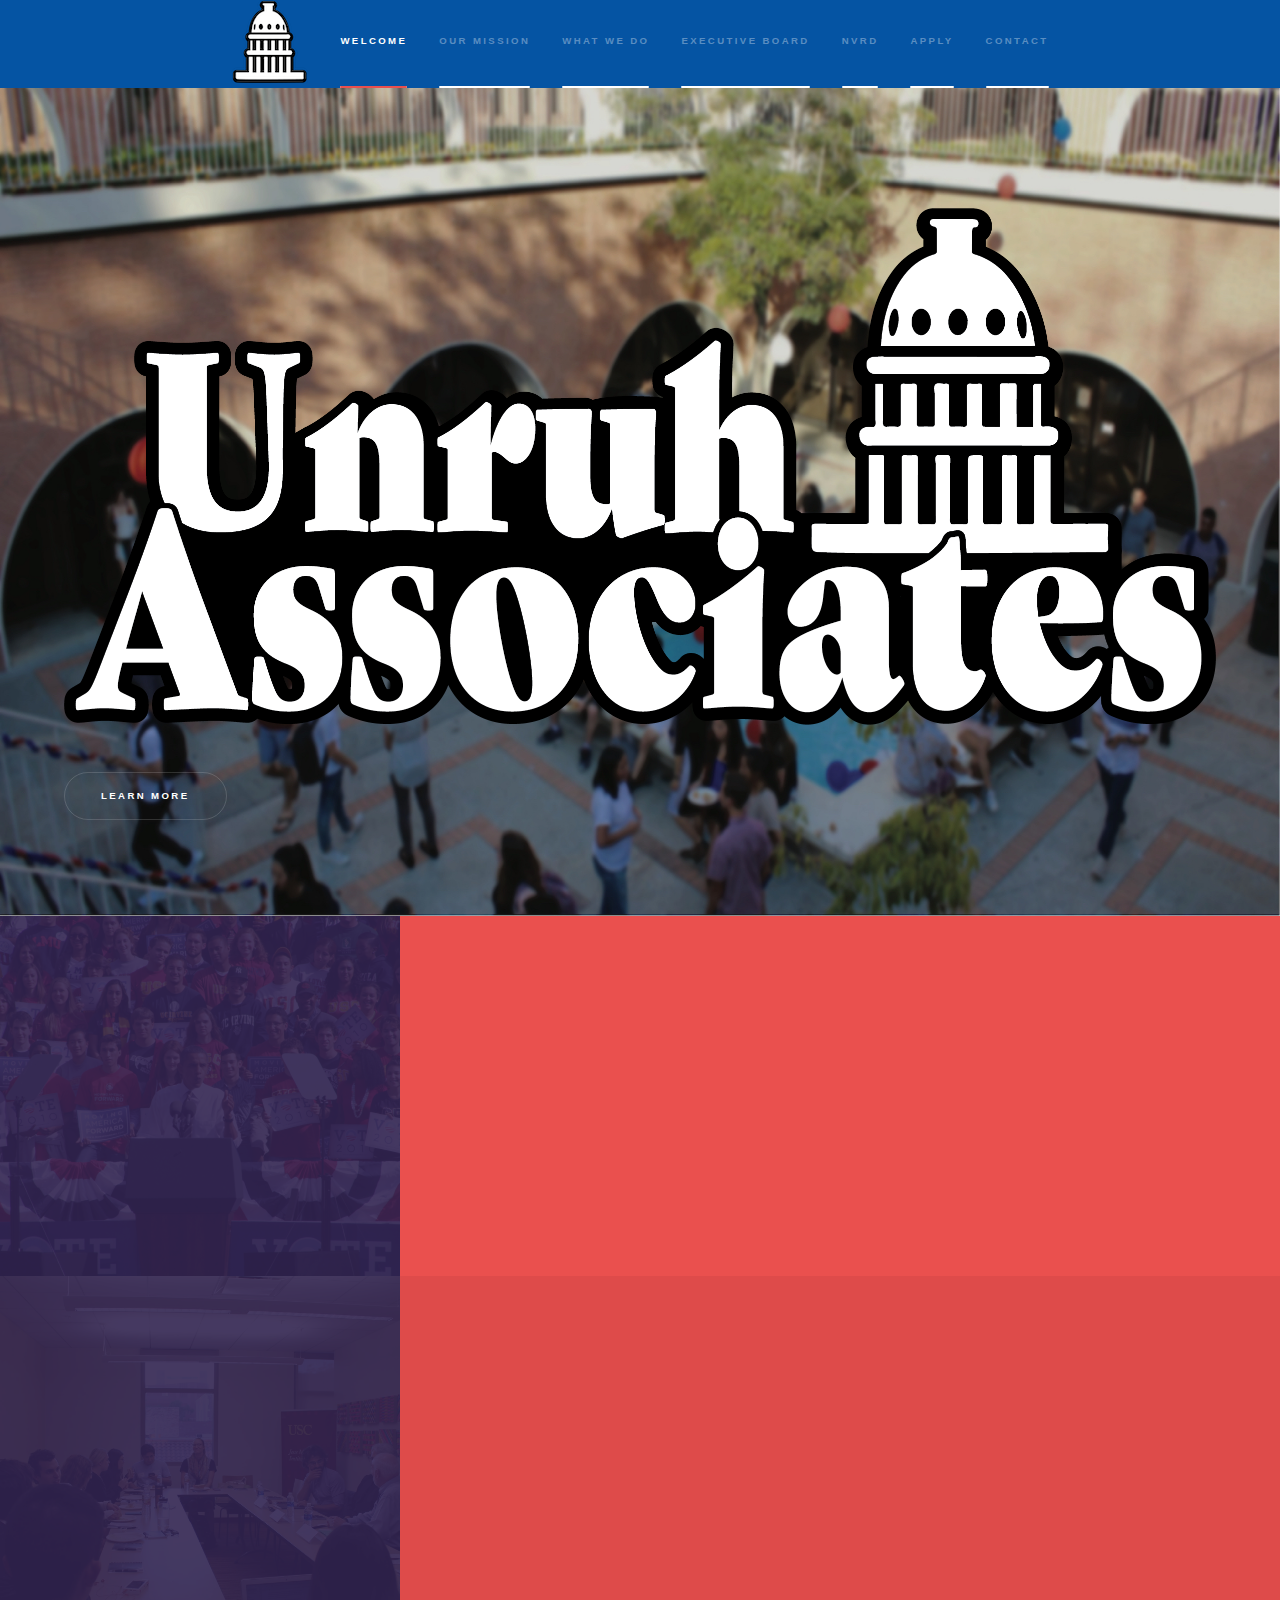
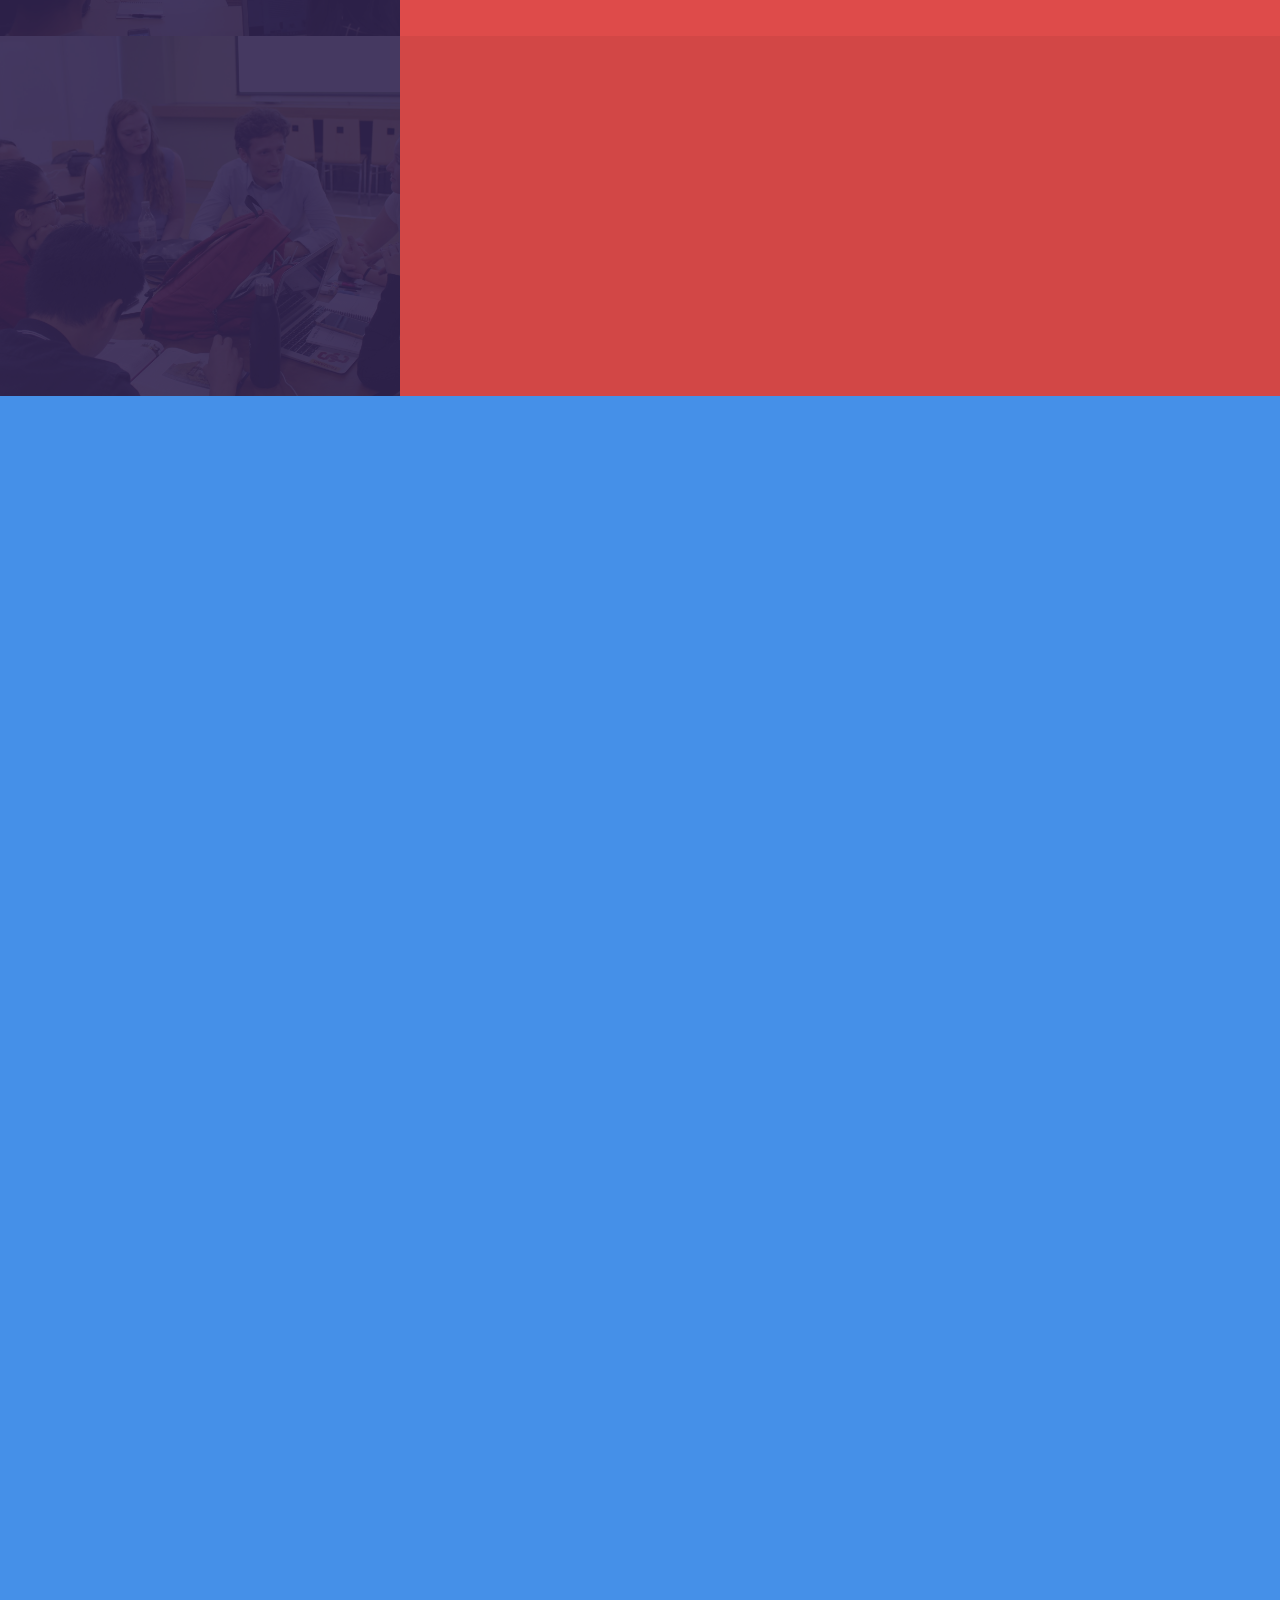
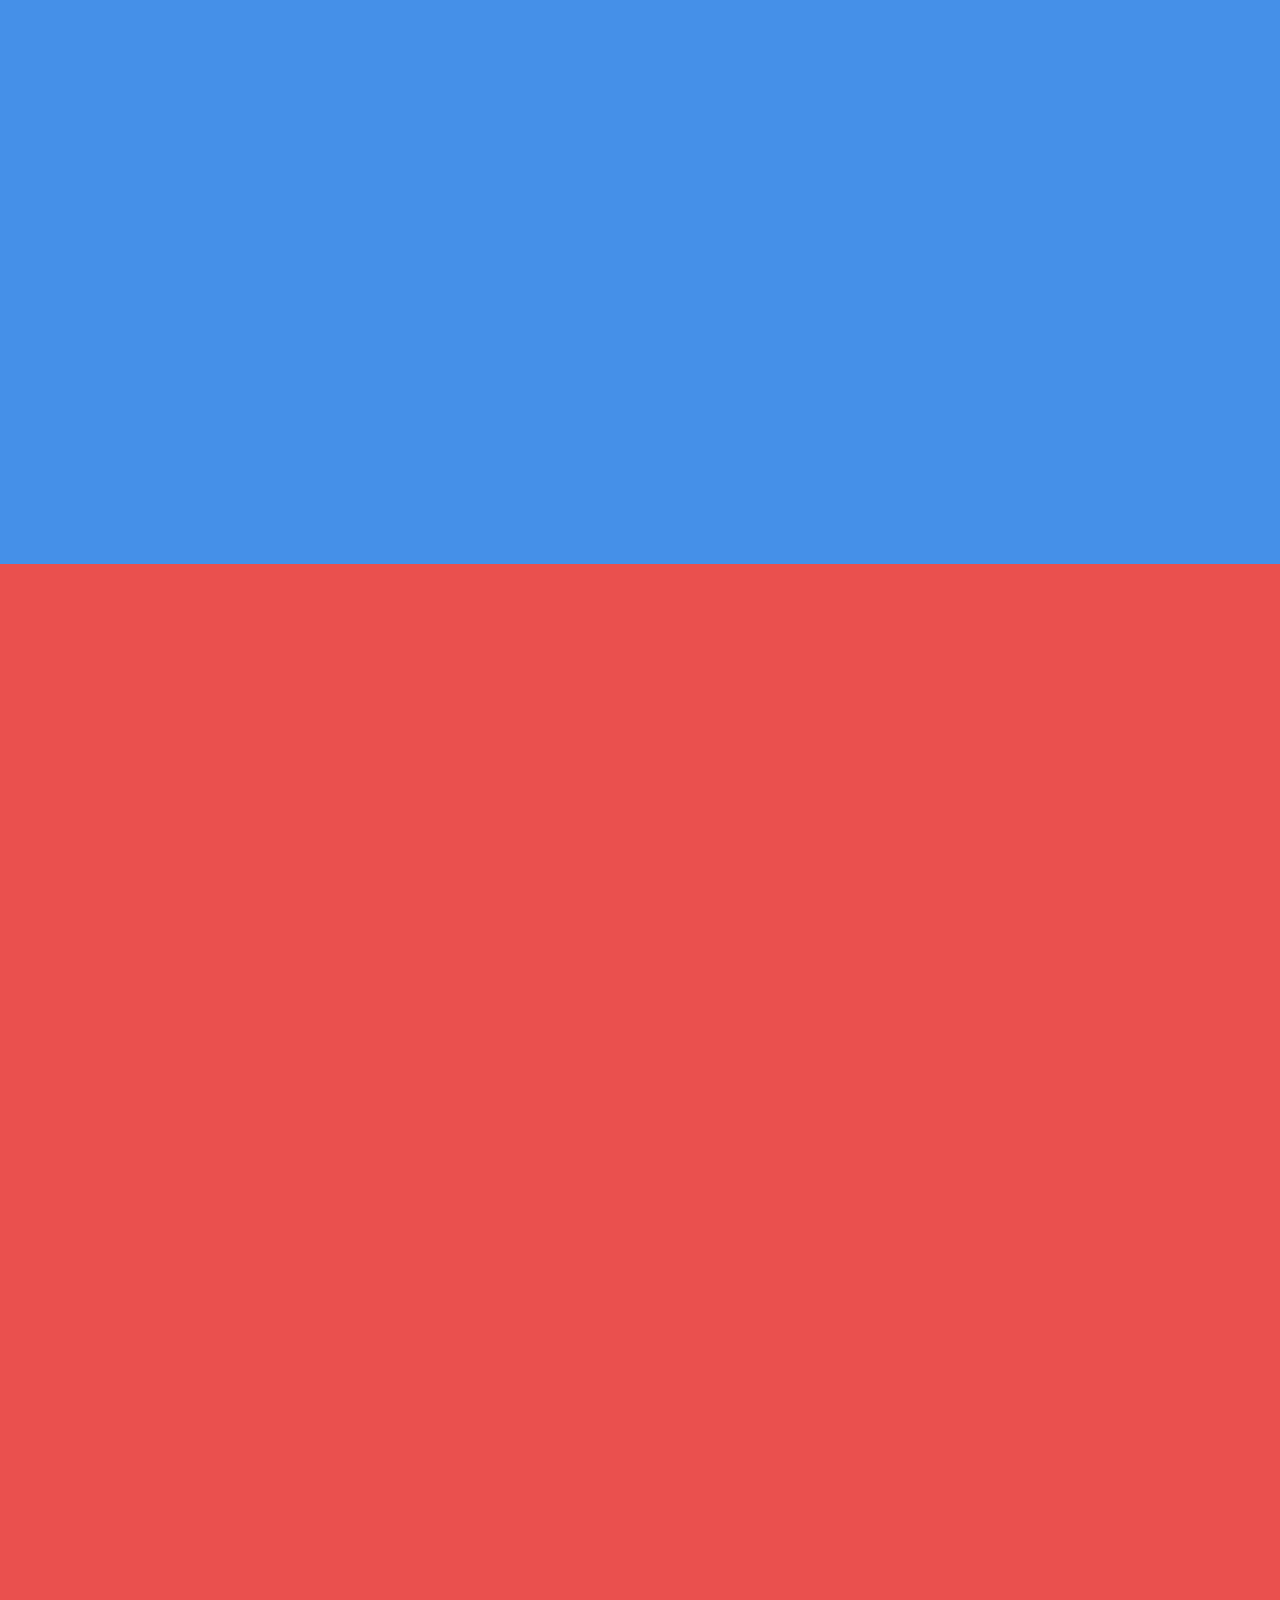
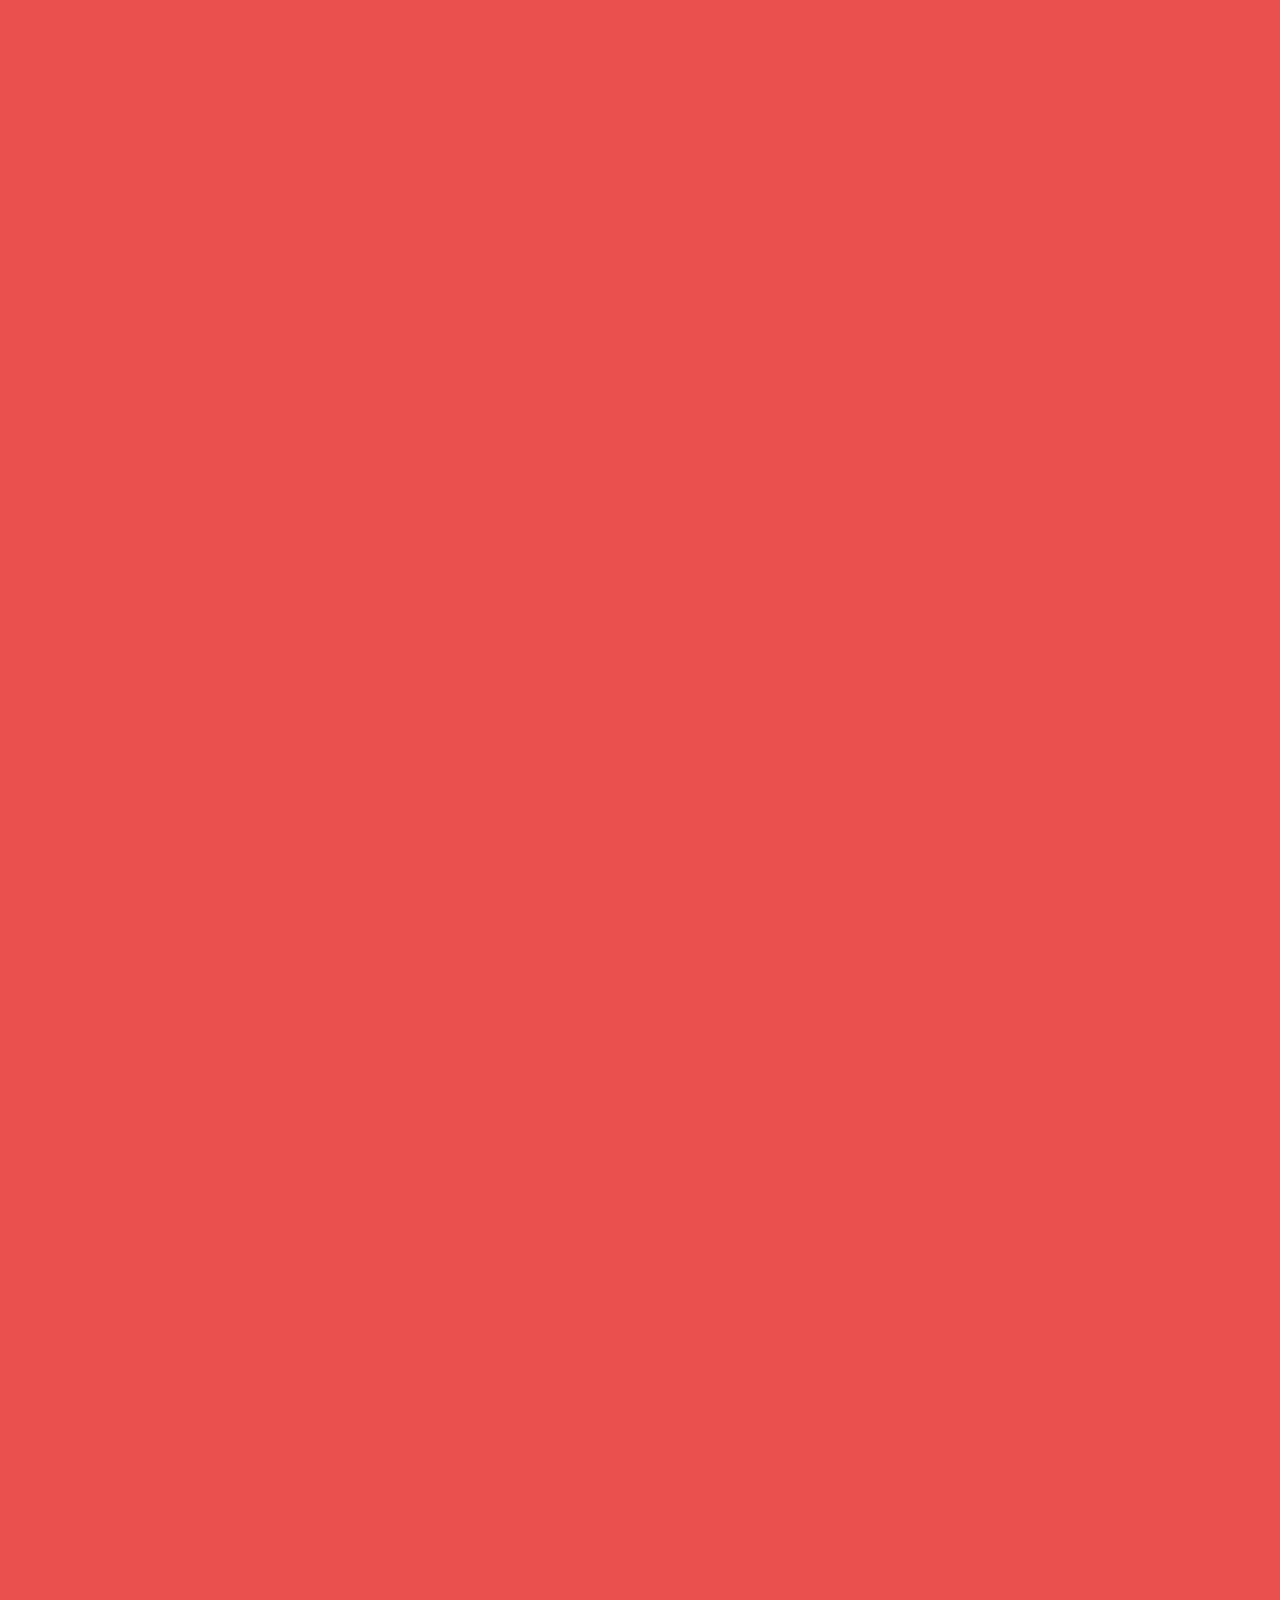
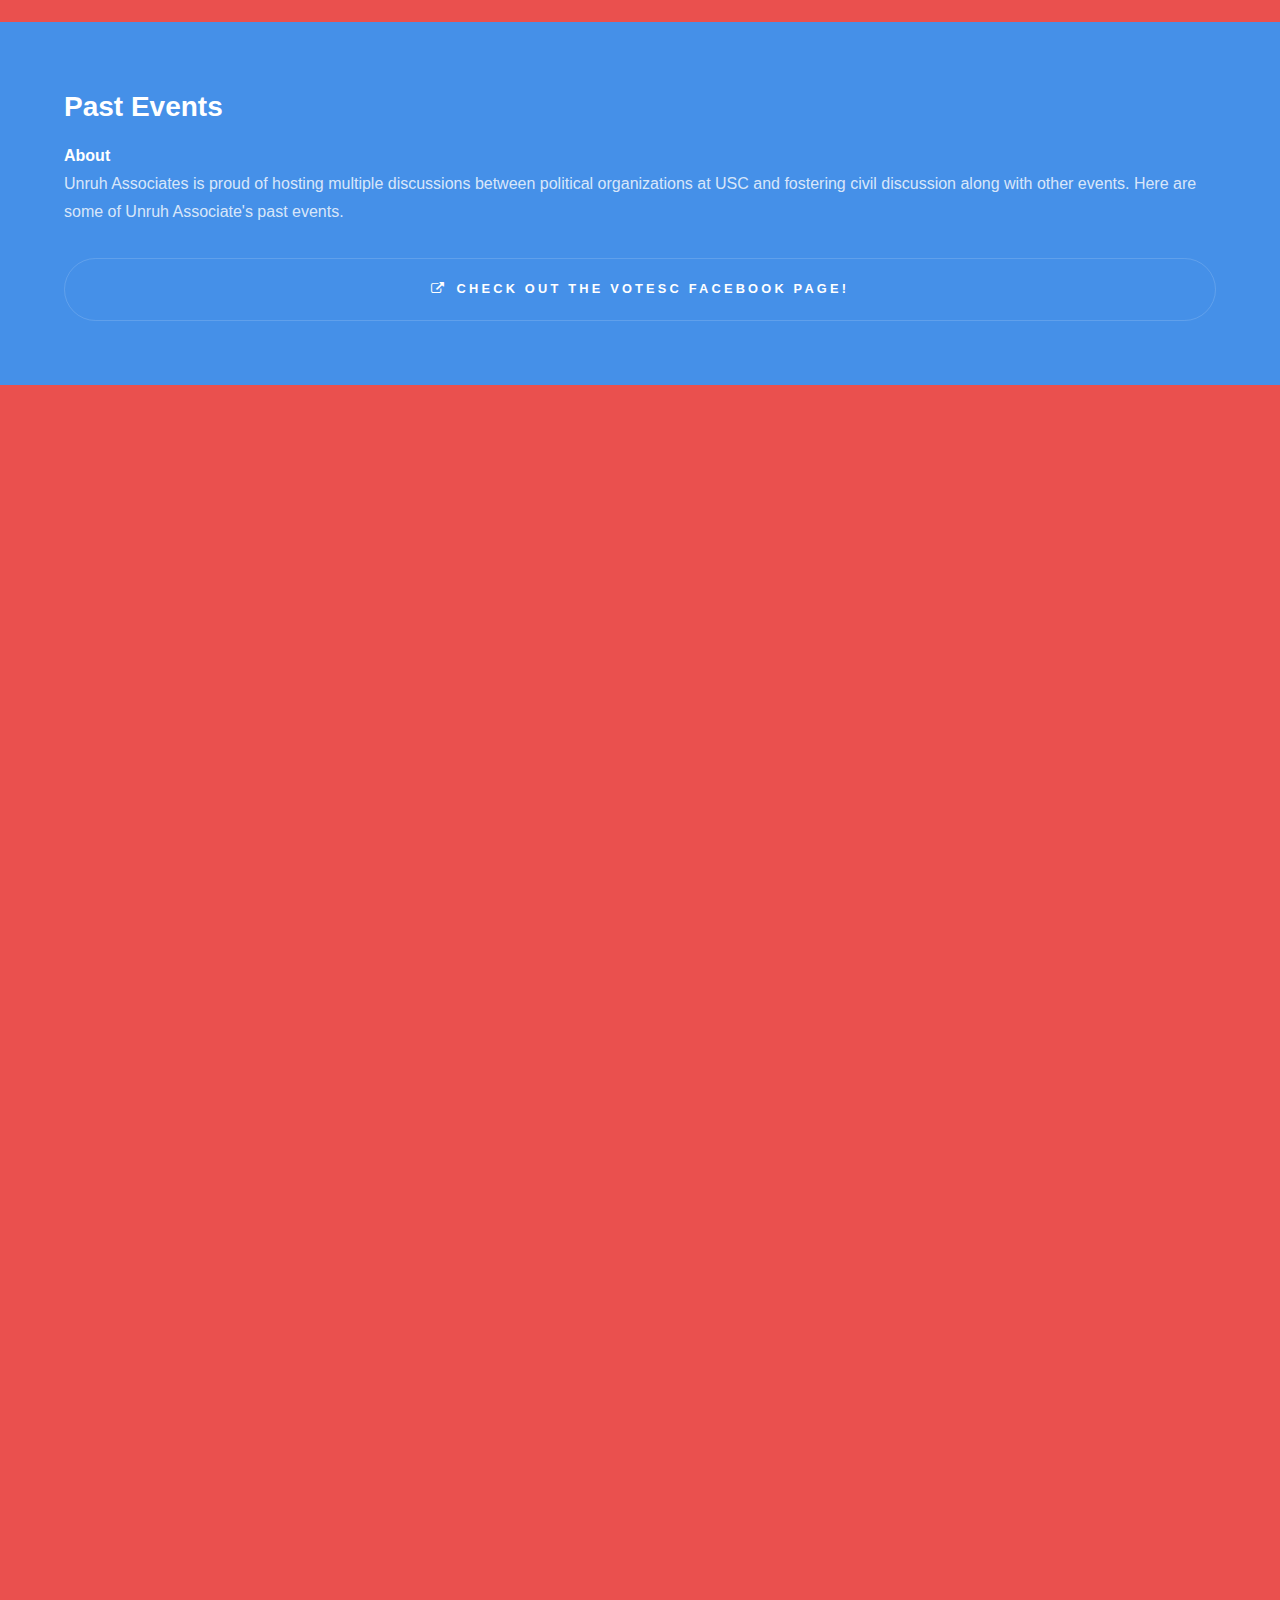
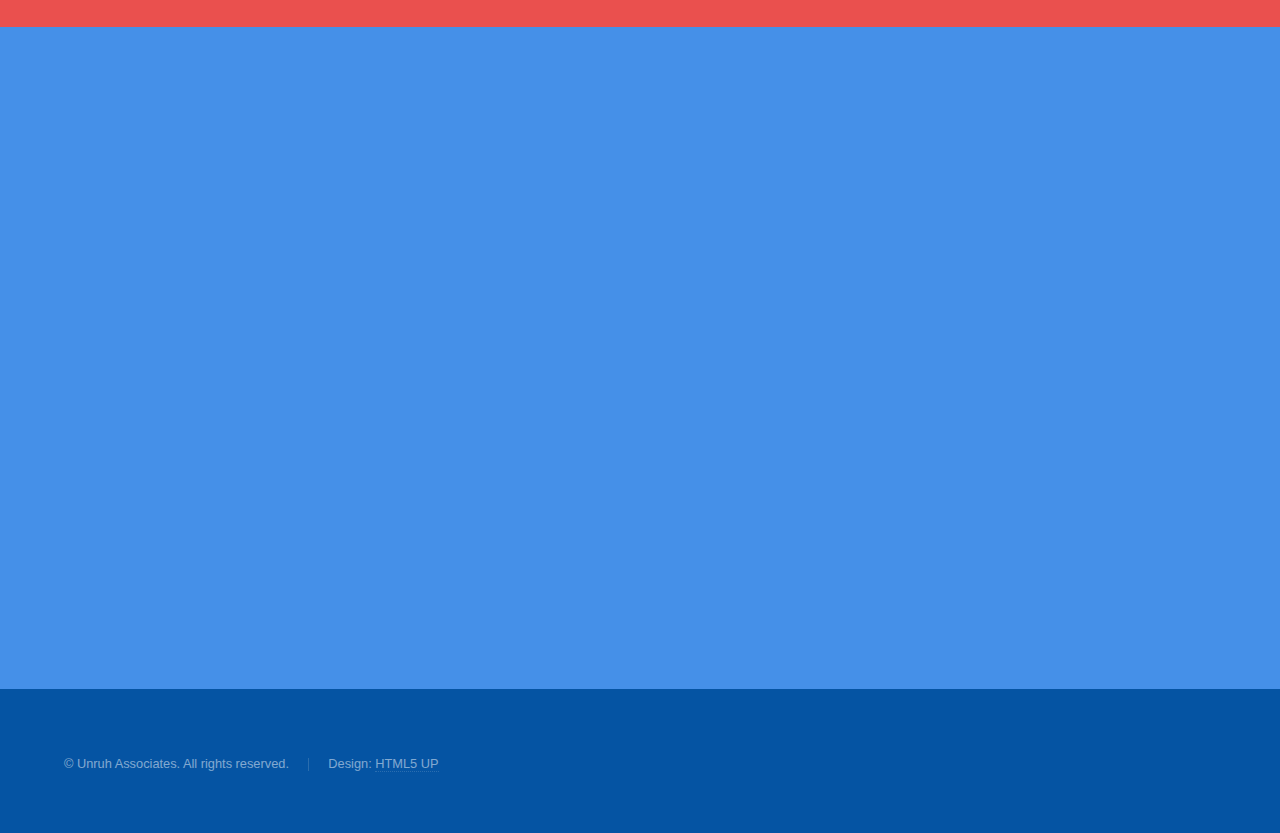
==== commit 236ba384: "Update index.html" ====
--- a/index.html
+++ b/index.html
@@ -236,16 +236,10 @@
 					<!-- four -->
 						<section id="four" class="wrapper style3 fade-up">
 							<div class="inner">
-								<h2>National Voter Registration Drive</h2>
+								<h2>Past Events</h2>
 								<!-- Oskar, enter the link to the application in between the quotes after href below -->
 								<b>About</b>
-								<p>The Unruh Associates is proud to announce a new initiative for the Fall 2018 semester. Vote SC, created in conjunction with the USC Unruh Institute of Politics and the Undergraduate Student Government, is the largest effort to register students to vote in USC’s history. Centered on bringing voting into the 21st century and putting the power to register to vote directly in the hands of students, Vote SC  has created an online platform ( <a href="http://votesc.turbovote.org" target="_blank">VoteSC Turbovote</a> ) that allows students to register online at their convenience and with ease. Vote SC seeks to connect with all students in USC’s diverse student body, and thus through our online voter platform have created the opportunity to engage with students who come from all different states as well as students who are already registered to vote. </p>
-
-            <p> Vote SC in itself is a coalition that seeks to bring together a variety of campus groups in order to face this challenge on our campus head-on. The idea for this coalition originated by looking at the abysmal rates of students on campus who vote, as well as the amounts of undergraduate students who are still not registered to vote. With this lofty goal in mind, Vote SC sought to bring together a variety of student groups in order to engage with every facet of the student population. The coalition has grown beyond its founders to include over 15 student groups, ranging from a variety of political organizations, cultural assemblies, and service organizations. Our ultimate goal is to make voting a seamless and essential part of every student’s time at USC, and to foster a campus culture that promotes civic engagement and breaks down barriers for students to get politically involved. </p>
-
-            One way that we’re seeking to engage with our student body this semester is by hosting another edition of our biannual voter competition with our crosstown rivals, UCLA. The competition, last held in 2016, challenges both schools to register as many voters on their campus as possible. UCLA won the competition in 2016 by soundly beating USC, and so this year we are going to be tabling every Monday on Trousdale for our signature Midterm Mondays program, as well as launching a campus wide campaign for National Voter Registration Day on September 25th in the hopes of wrestling the title away from UCLA.
-
-            Looking to get involved with Vote SC? We are always on the lookout for new organizations to partner with and student volunteers. Check out our Facebook page, Vote SC, for more information on upcoming events, and email us at <a href="mailto:votesc@turbovote.org">votesc@turbovote.org</a> for more information. </p>
+								<p>Unruh Associates is proud of hosting multiple discussions between political organizations at USC and fostering civil discussion along with other events. Here are some of Unruh Associate's past events. </p>
 
 								<!-- <h3>Frequently Asked Questions</h3>
 
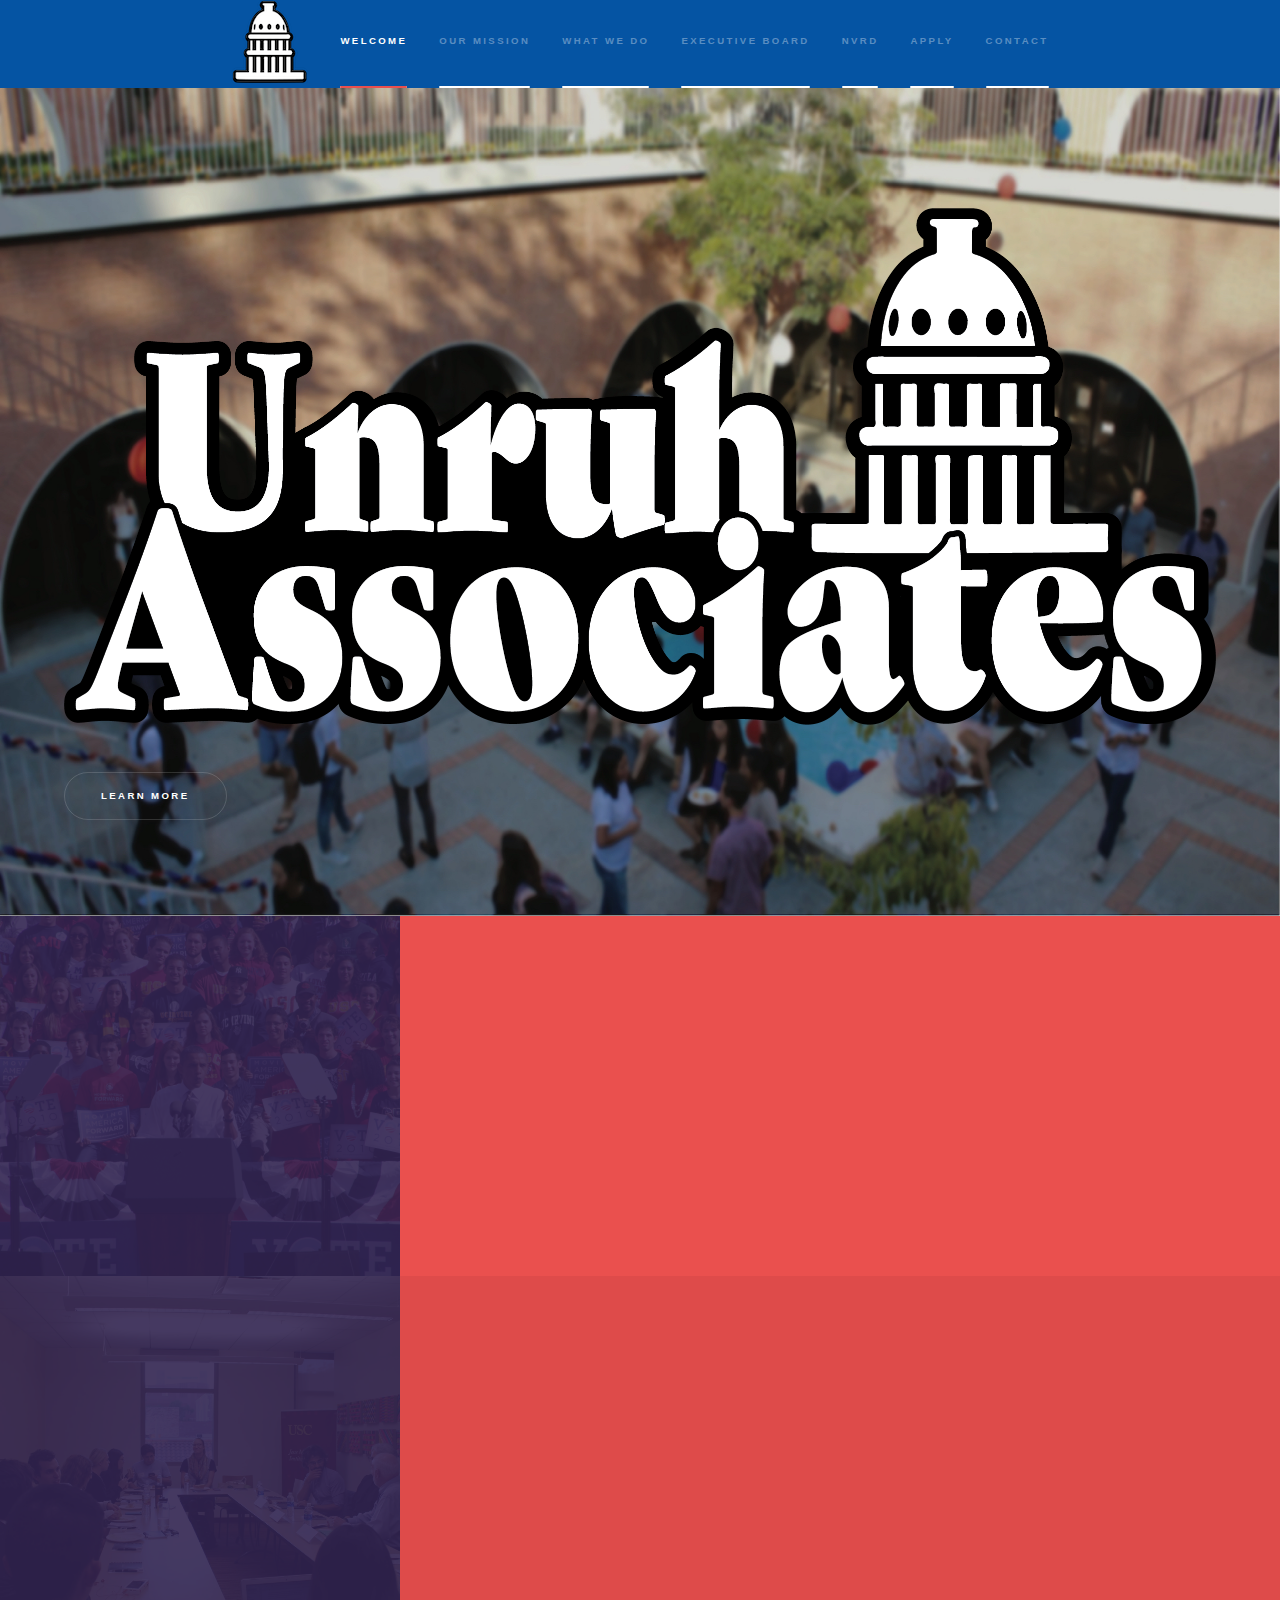
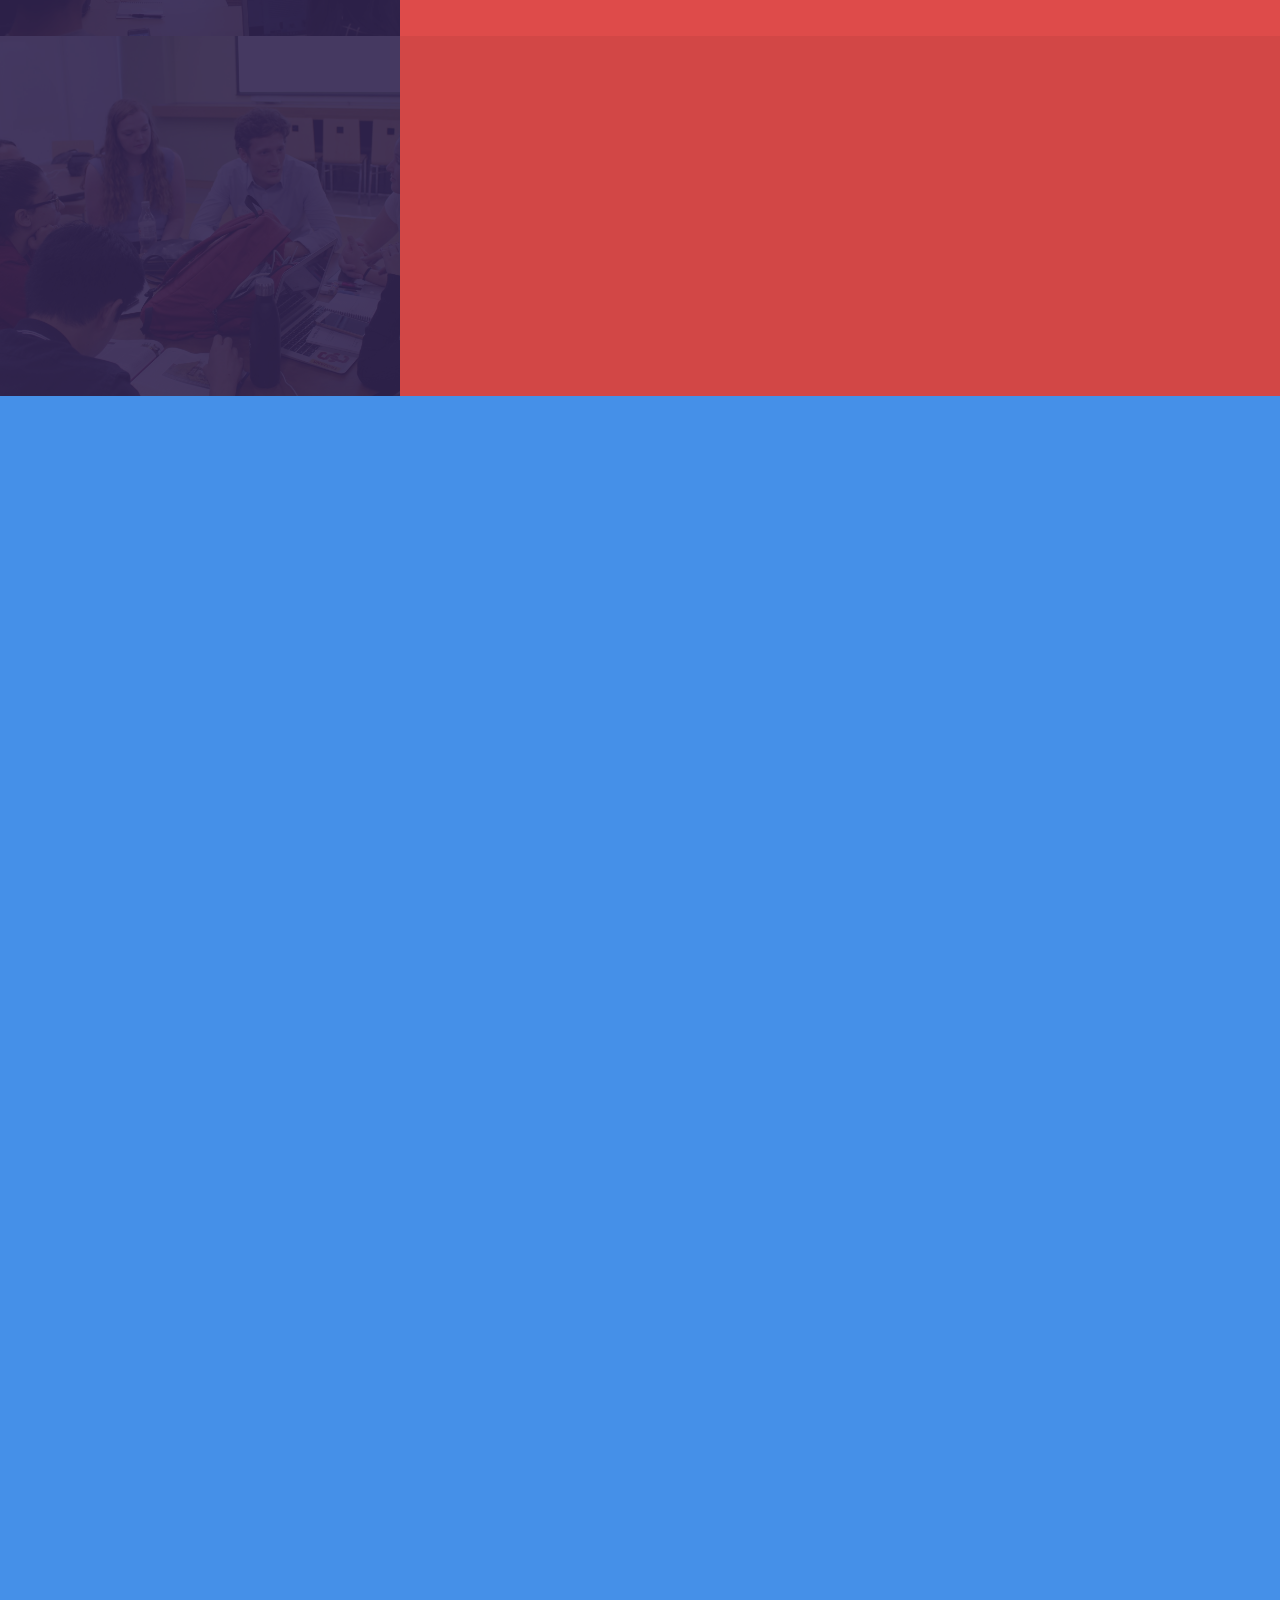
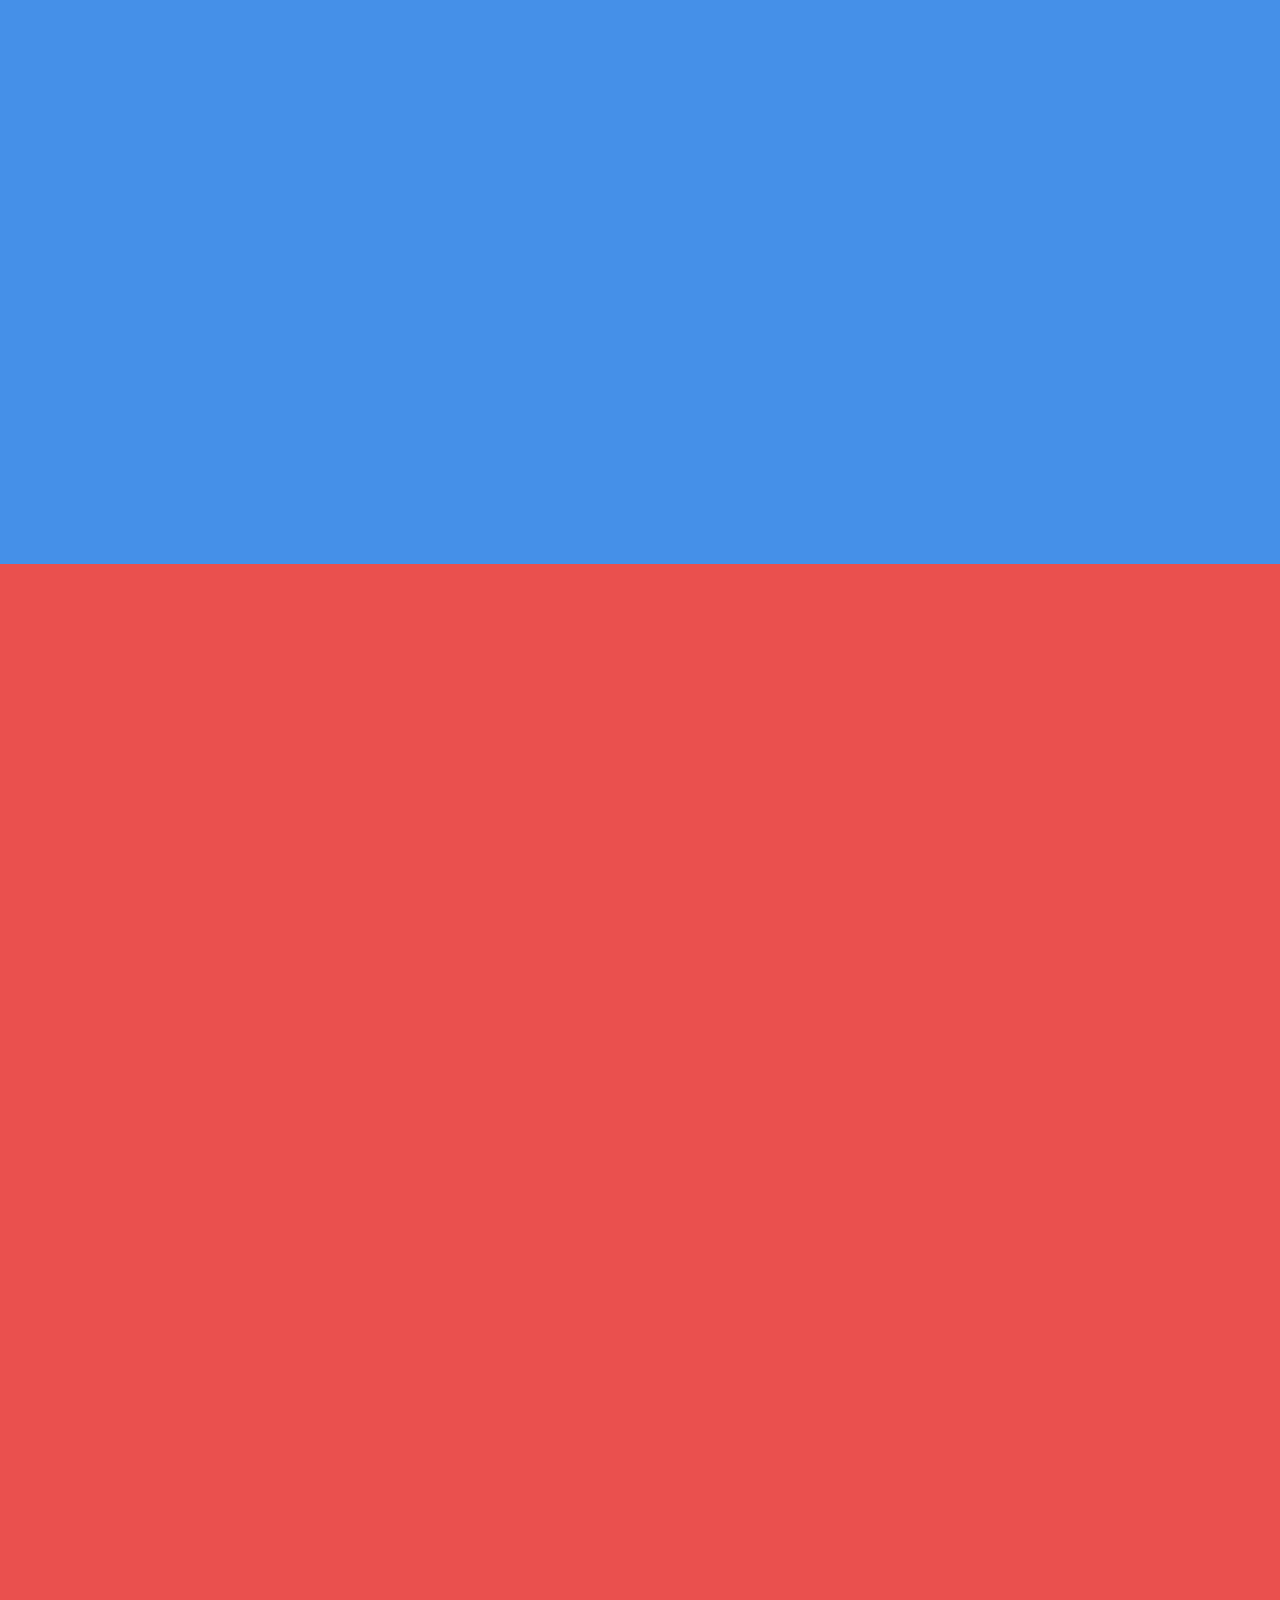
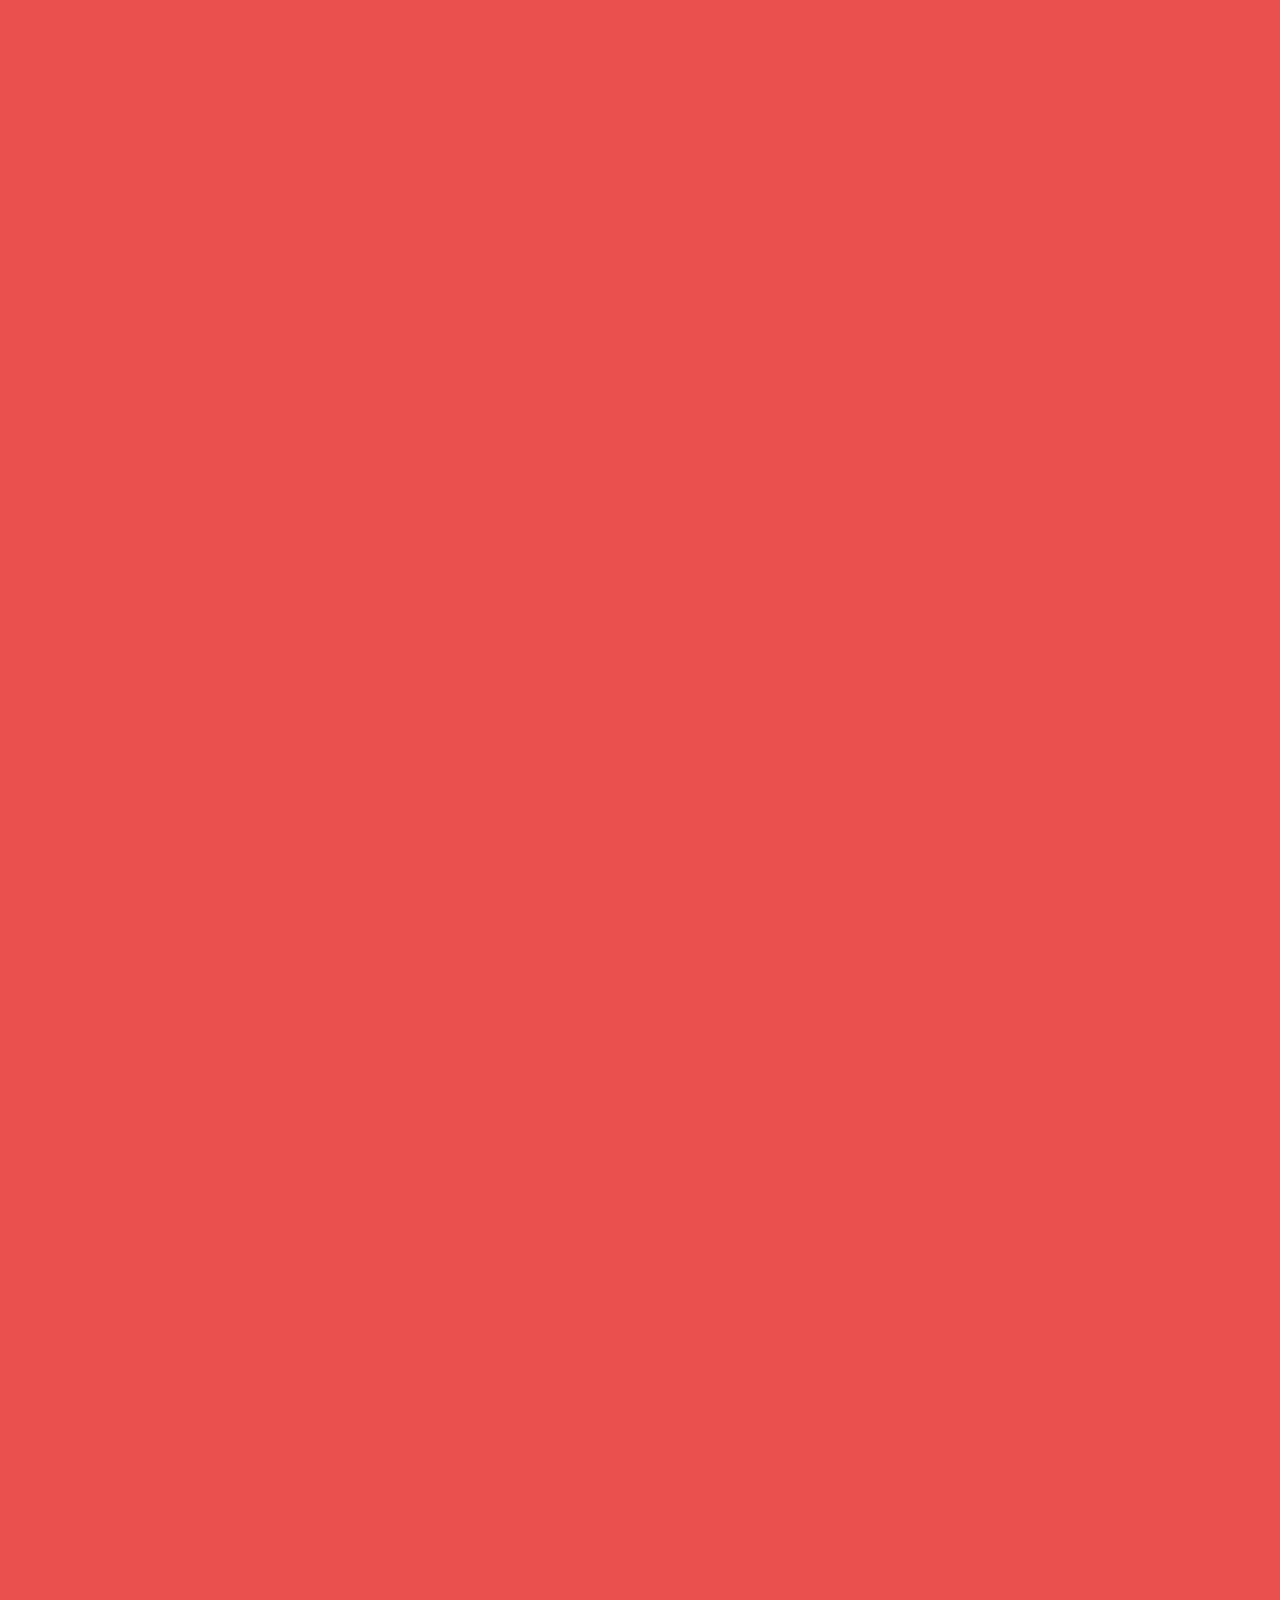
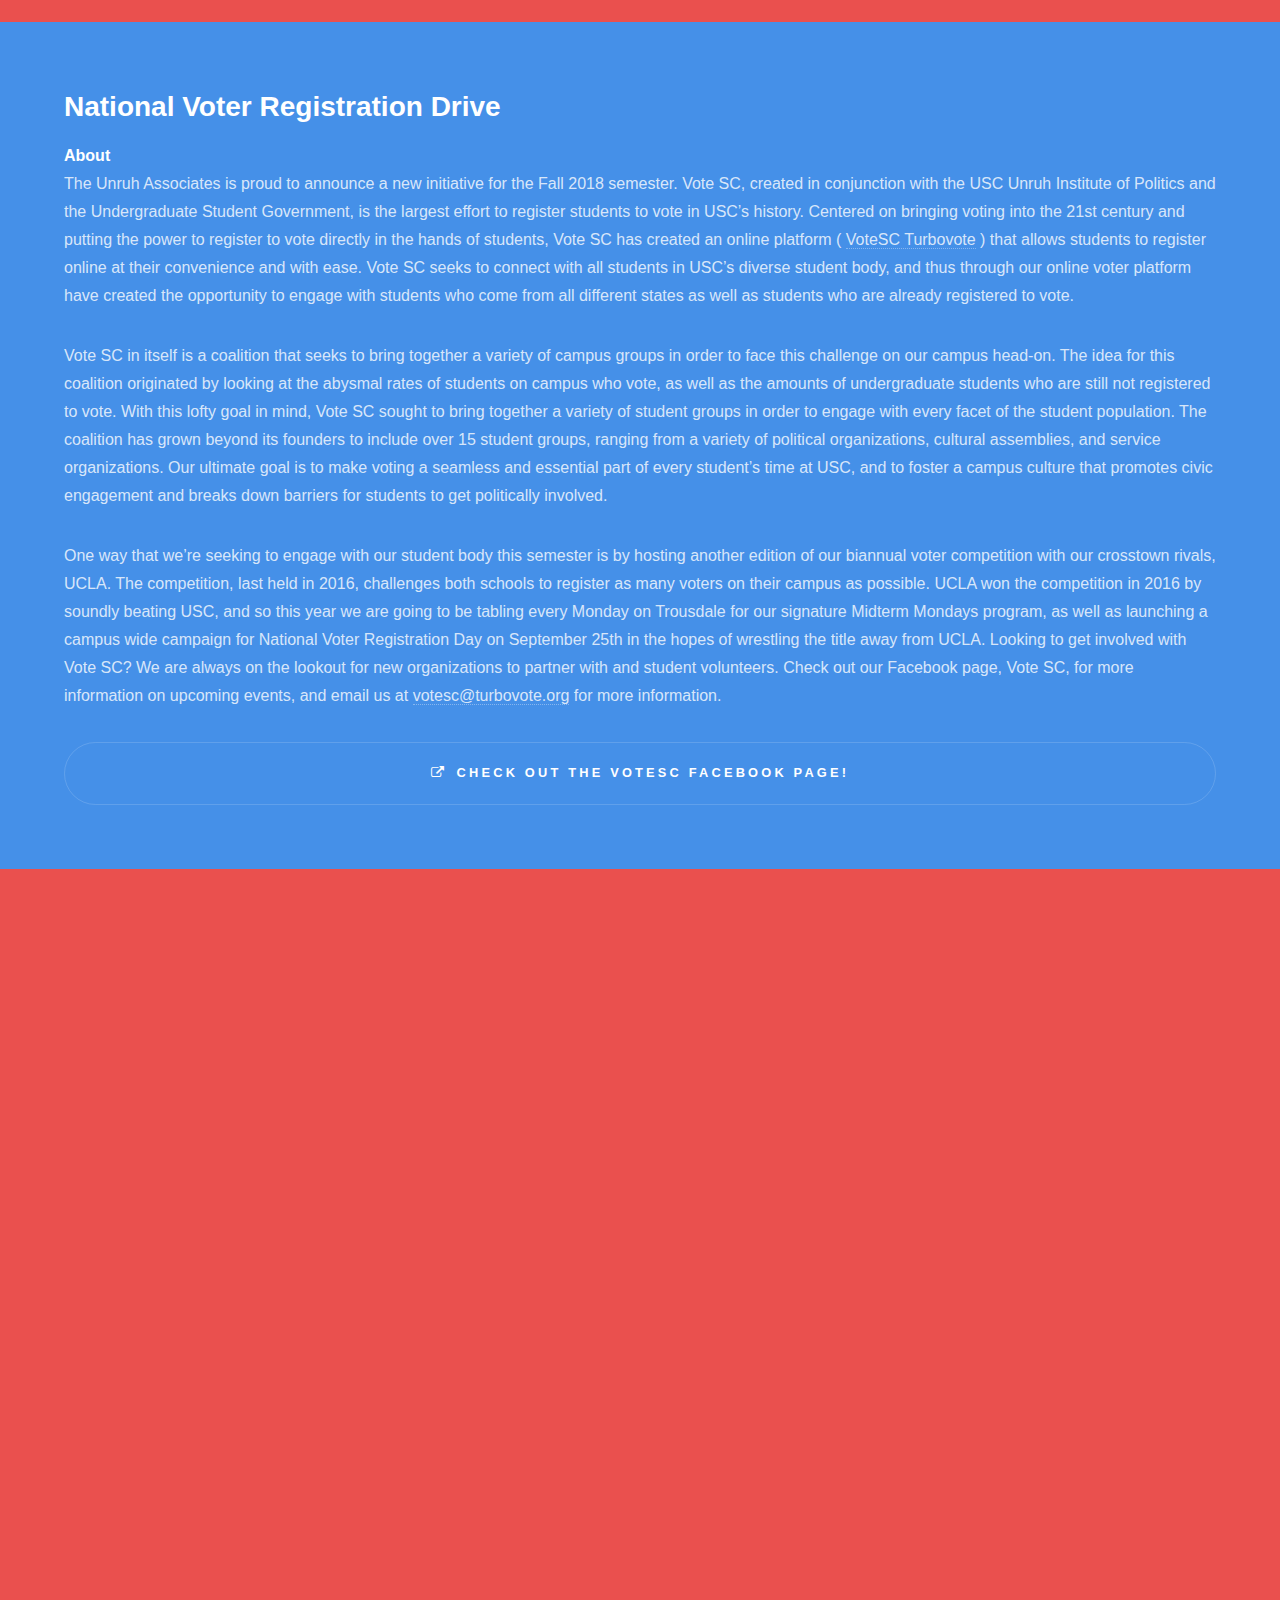
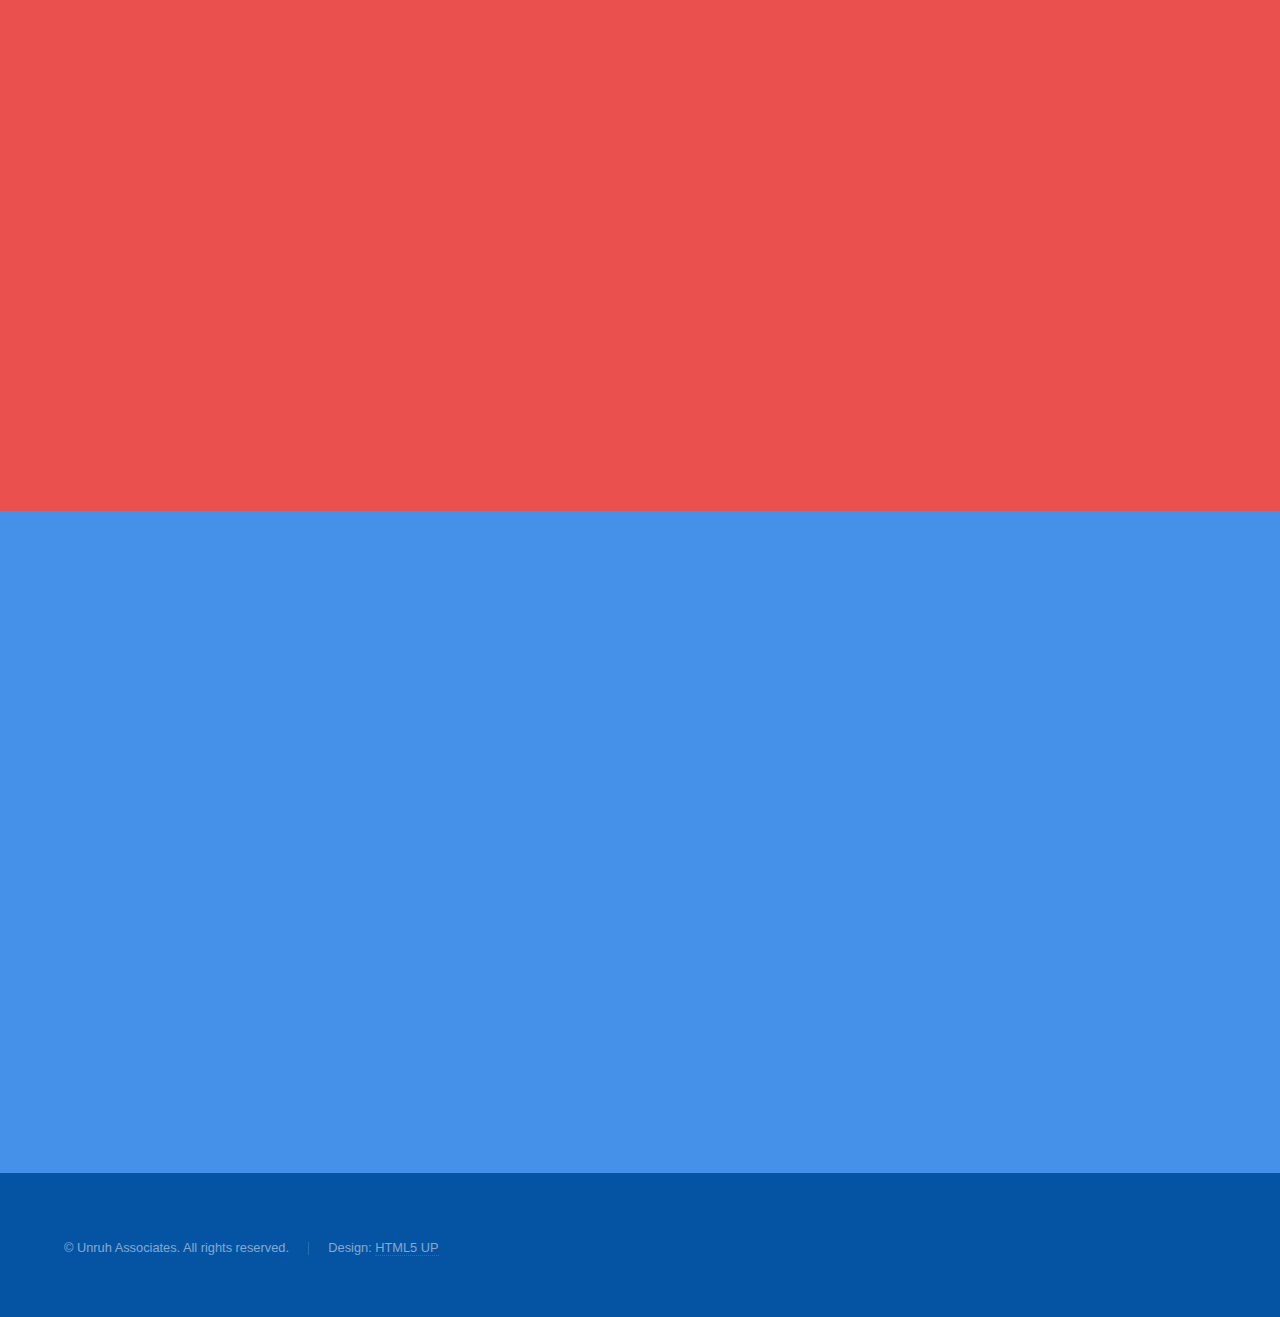
==== commit d9b9aad6: "Update index.html" ====
--- a/index.html
+++ b/index.html
@@ -61,7 +61,7 @@
 							<a href="#" class="image"><img src="images/obama.jpeg" alt="" data-position="center center" /></a>
 							<div class="content">
 								<div class="inner">
-									<h2>We inspire students to fulfill their political and civic potential...
+									<h2>WE HAVE A NEW WEBSITE!! Copy and Paste This Link! https://unruhassociates.squarespace.com
 									</h2>
 								</div>
 							</div>
@@ -236,10 +236,16 @@
 					<!-- four -->
 						<section id="four" class="wrapper style3 fade-up">
 							<div class="inner">
-								<h2>Past Events</h2>
+								<h2>National Voter Registration Drive</h2>
 								<!-- Oskar, enter the link to the application in between the quotes after href below -->
 								<b>About</b>
-								<p>Unruh Associates is proud of hosting multiple discussions between political organizations at USC and fostering civil discussion along with other events. Here are some of Unruh Associate's past events. </p>
+								<p>The Unruh Associates is proud to announce a new initiative for the Fall 2018 semester. Vote SC, created in conjunction with the USC Unruh Institute of Politics and the Undergraduate Student Government, is the largest effort to register students to vote in USC’s history. Centered on bringing voting into the 21st century and putting the power to register to vote directly in the hands of students, Vote SC  has created an online platform ( <a href="http://votesc.turbovote.org" target="_blank">VoteSC Turbovote</a> ) that allows students to register online at their convenience and with ease. Vote SC seeks to connect with all students in USC’s diverse student body, and thus through our online voter platform have created the opportunity to engage with students who come from all different states as well as students who are already registered to vote. </p>
+
+            <p> Vote SC in itself is a coalition that seeks to bring together a variety of campus groups in order to face this challenge on our campus head-on. The idea for this coalition originated by looking at the abysmal rates of students on campus who vote, as well as the amounts of undergraduate students who are still not registered to vote. With this lofty goal in mind, Vote SC sought to bring together a variety of student groups in order to engage with every facet of the student population. The coalition has grown beyond its founders to include over 15 student groups, ranging from a variety of political organizations, cultural assemblies, and service organizations. Our ultimate goal is to make voting a seamless and essential part of every student’s time at USC, and to foster a campus culture that promotes civic engagement and breaks down barriers for students to get politically involved. </p>
+
+            One way that we’re seeking to engage with our student body this semester is by hosting another edition of our biannual voter competition with our crosstown rivals, UCLA. The competition, last held in 2016, challenges both schools to register as many voters on their campus as possible. UCLA won the competition in 2016 by soundly beating USC, and so this year we are going to be tabling every Monday on Trousdale for our signature Midterm Mondays program, as well as launching a campus wide campaign for National Voter Registration Day on September 25th in the hopes of wrestling the title away from UCLA.
+
+            Looking to get involved with Vote SC? We are always on the lookout for new organizations to partner with and student volunteers. Check out our Facebook page, Vote SC, for more information on upcoming events, and email us at <a href="mailto:votesc@turbovote.org">votesc@turbovote.org</a> for more information. </p>
 
 								<!-- <h3>Frequently Asked Questions</h3>
 
